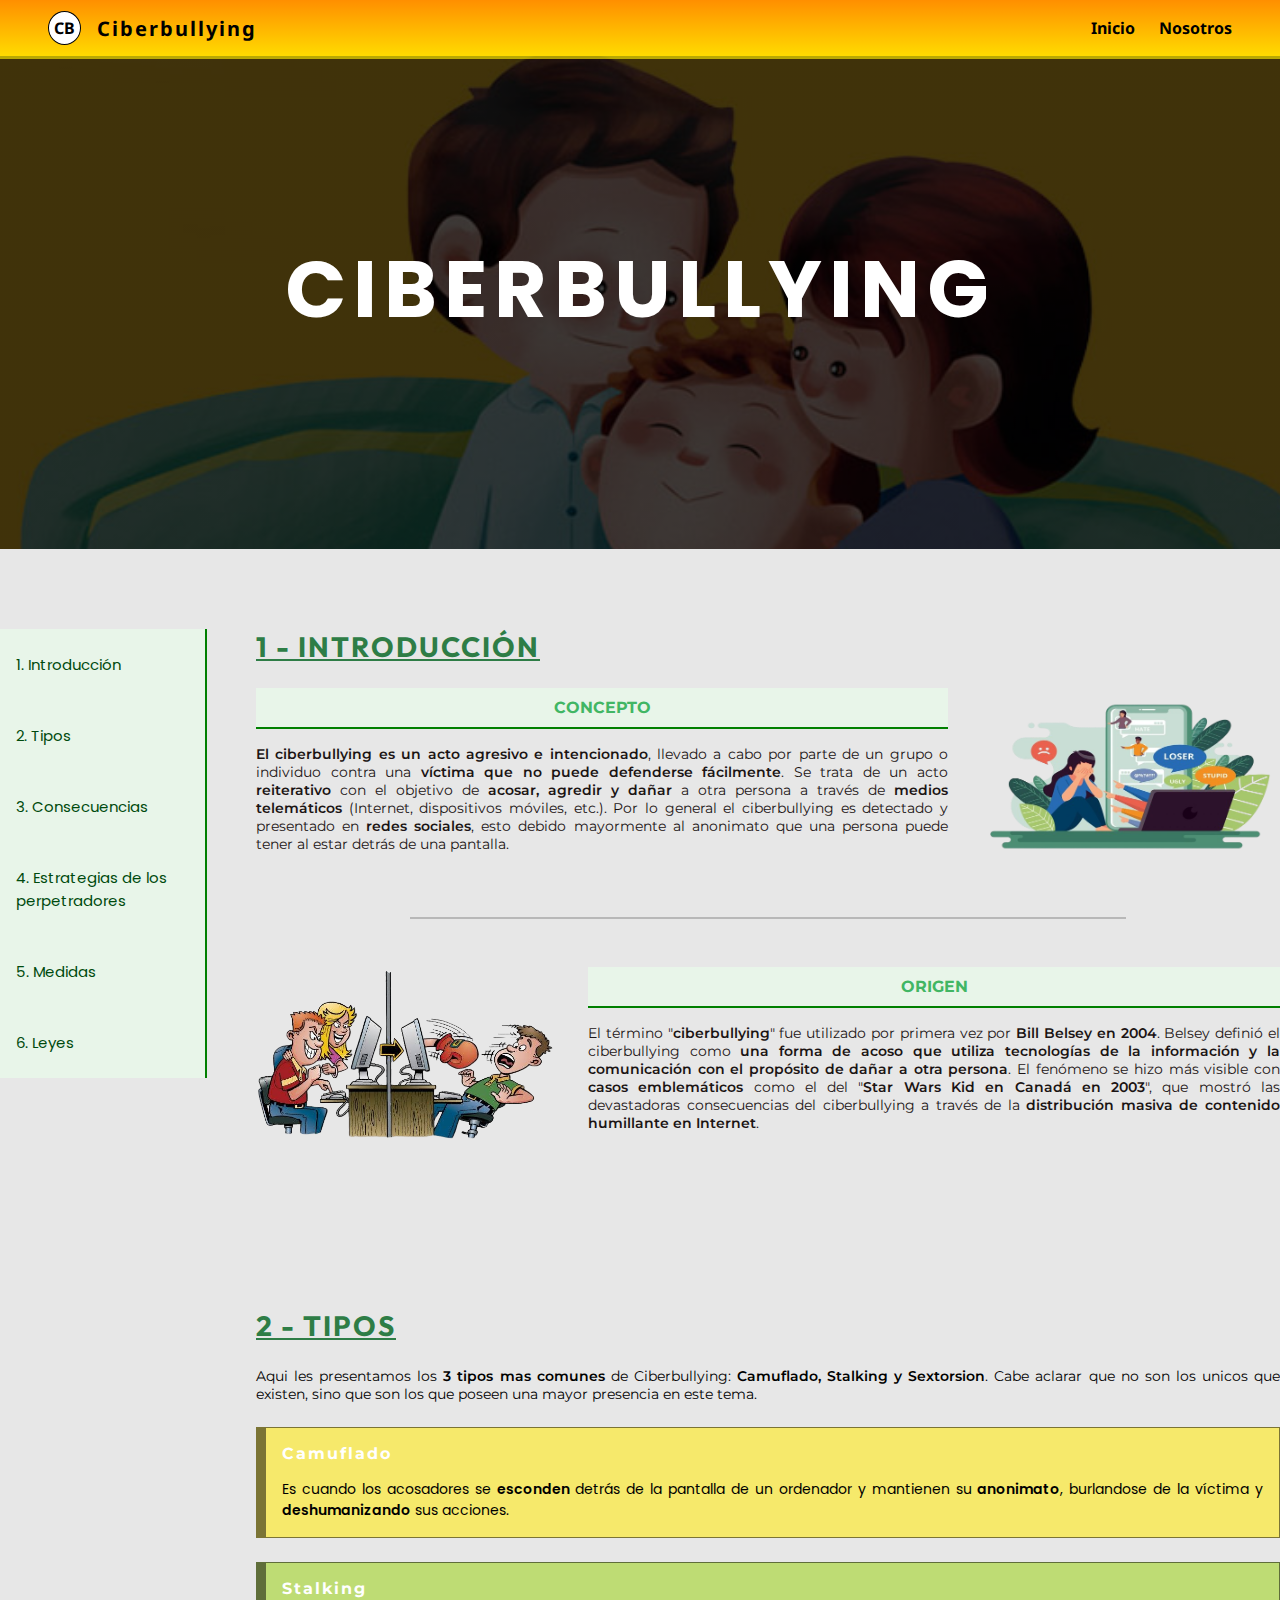
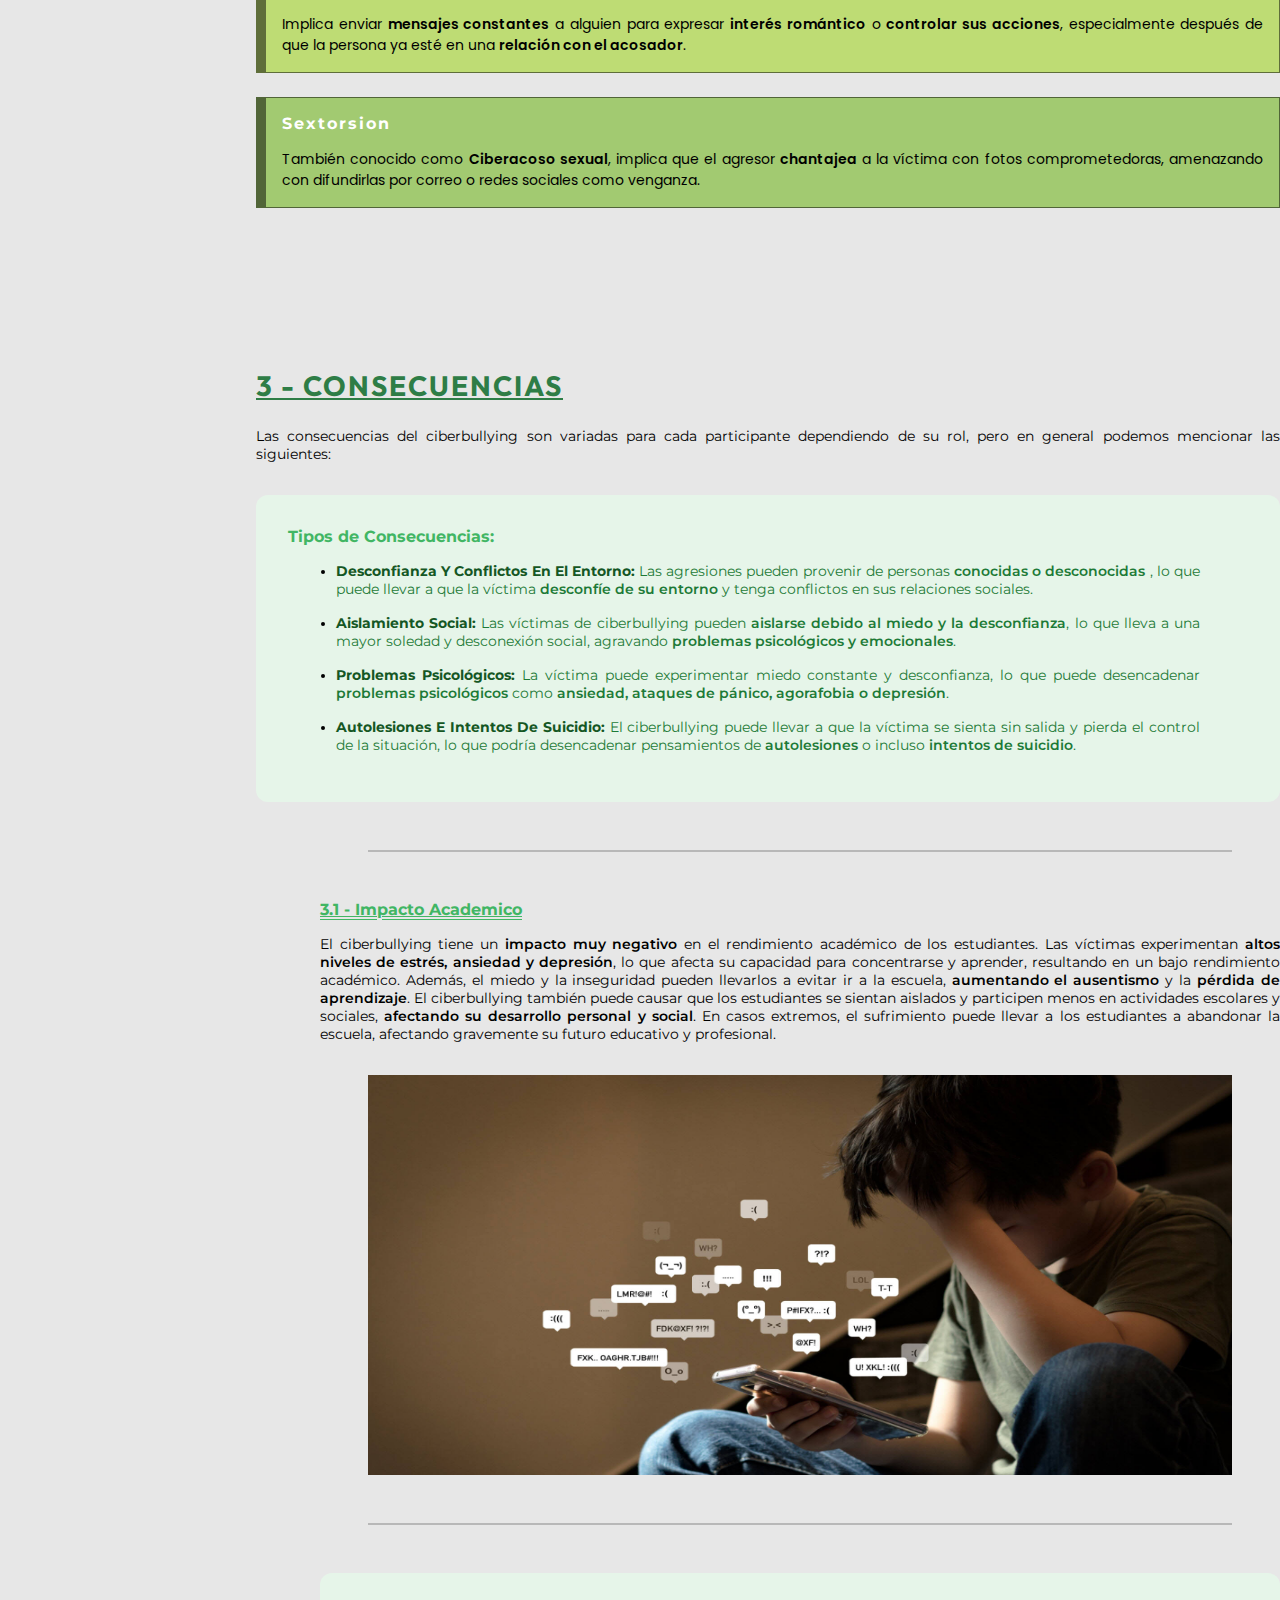
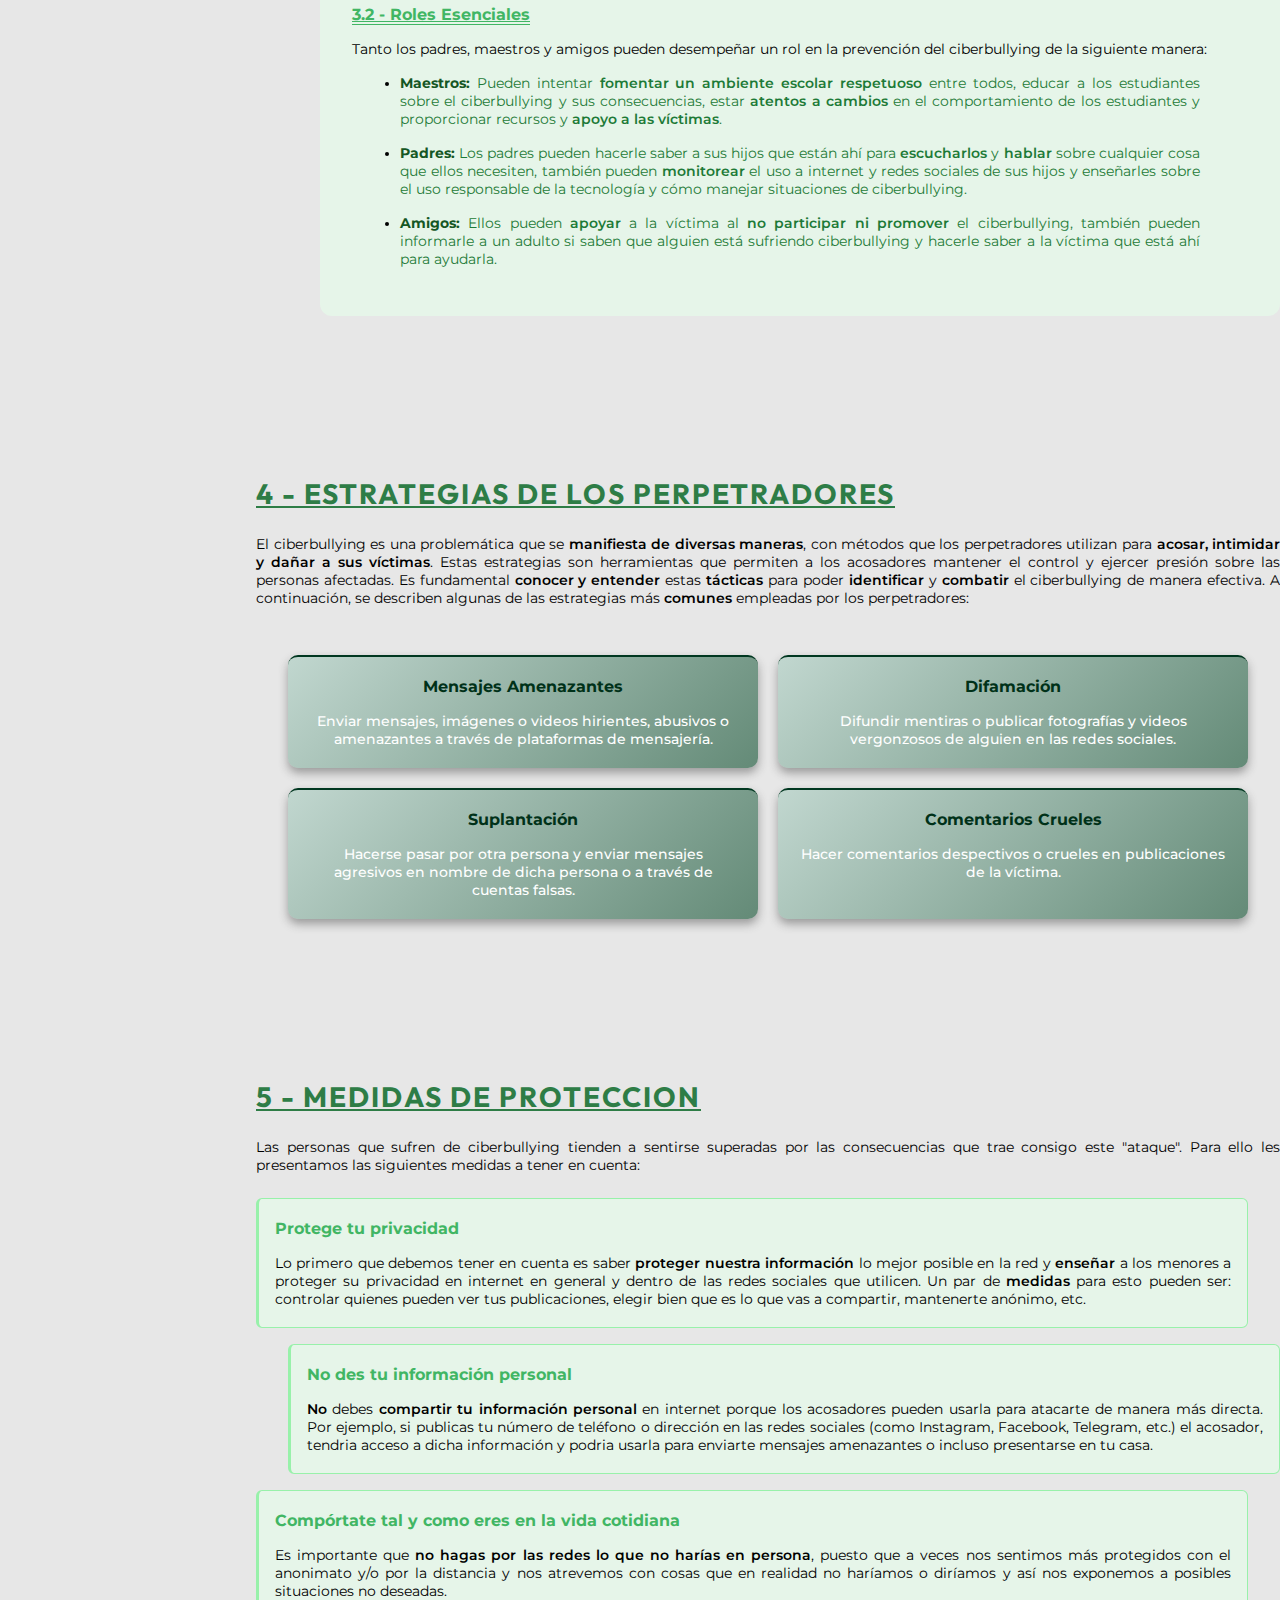
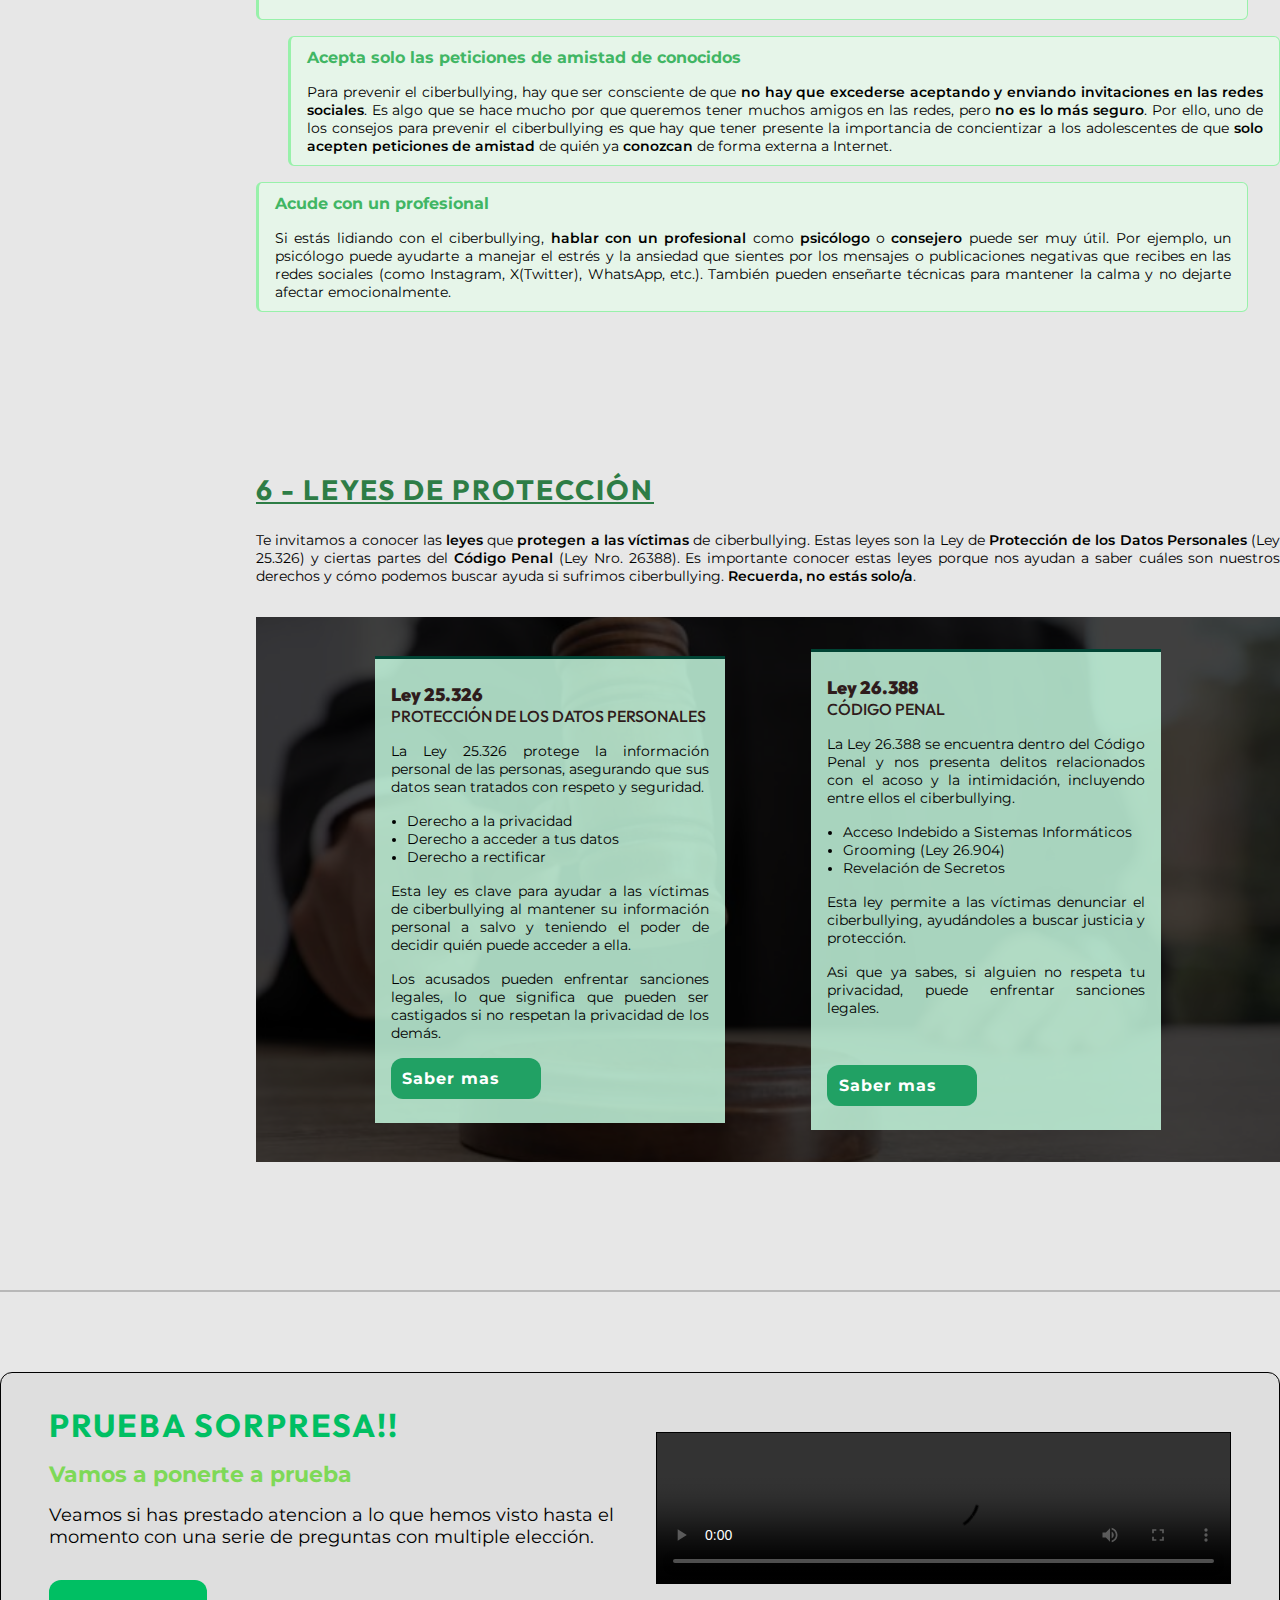
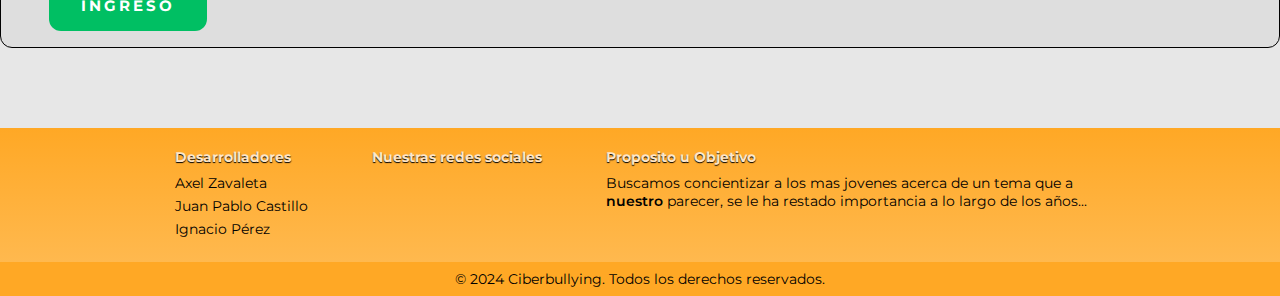
==== index.html @ 75325aae "Juego V2 Finalizado" ====
<!DOCTYPE html>
<html lang="en">
<head>
  <meta charset="UTF-8">
  <meta name="viewport" content="width=device-width, initial-scale=1.0">
  <link rel="stylesheet" href="style.css">
  <link rel="stylesheet" href="https://cdnjs.cloudflare.com/ajax/libs/font-awesome/6.6.0/css/all.min.css" integrity="sha512-Kc323vGBEqzTmouAECnVceyQqyqdsSiqLQISBL29aUW4U/M7pSPA/gEUZQqv1cwx4OnYxTxve5UMg5GT6L4JJg==" crossorigin="anonymous" referrerpolicy="no-referrer" />
  <title>Ciberbullying</title>
</head>
<body>
  <header>
    <nav class="nav-bar">
      <div class="logo">
        <a class="logo-icon" href="#">CB</a>
        <a class="logo-text" href="#">Ciberbullying</a>
      </div>
      <ul class="option-list">
        <li><a href="#">Inicio</a></li>
        <li><a href="#nosotros-inf">Nosotros</a></li>
      </ul>
    </nav>
  </header>

  <section id="inicio-Section">
    <h1 class="title">Ciberbullying</h1>
  </section>
  <main>
    <aside>
      <aside>
        <article class="introduccion-opt optPrinc">
          <a href="#introduccion-Section">1. Introducción</a>
        </article>
        <article class="tipos-opt optPrinc">
          <a href="#tipos-Section">2. Tipos</a>
        </article>
        <article class="consec-opt optPrinc">
          <a href="#consecuencias-Section">3. Consecuencias</a>
        </article>
        <article class="estratPerp optPrinc">
          <a href="#estratPerp-Section">4. Estrategias de los perpetradores</a>
        </article>
        <article class="medidas-opt optPrinc">
          <a href="#medidasProtec-Section">5. Medidas</a>
        </article>
        <article class="leyes-opt optPrinc">
          <a href="#leyes-Section">6. Leyes</a>
        </article>
      </aside>
    </aside>
    <div class="content-main">
      <section id="introduccion-Section">
        <div class="content">
          <h1>1 - Introducción</h1>
          <article class="significado">
            <div class="sinopsis">
              <h2>Concepto</h2>
              <p>
                <b>El ciberbullying es un acto agresivo e intencionado</b>, llevado a cabo por parte de un grupo o individuo contra una <b>víctima que no puede defenderse fácilmente</b>. Se trata de un acto <b>reiterativo</b> con el objetivo de <b>acosar, agredir y dañar</b> a otra persona a través de <b>medios telemáticos</b> (Internet, dispositivos móviles, etc.).
                Por lo general el ciberbullying es detectado y presentado en <b>redes sociales</b>, esto debido mayormente al anonimato que una persona puede tener al estar detrás de una pantalla.
              </p>
            </div>
            <div class="sinopsis-img">
              <img src="imagenes/CB-Significado.png" alt="">
            </div>
          </article>
          <hr>
          <article class="origen significado">
            <div class="sinopsis-img">
              <img src="imagenes/representacionCiberbullying.png" alt="">
            </div>
            <div class="sinopsis">
              <h2>Origen</h2>
              <p>
                El término "<b>ciberbullying</b>" fue utilizado por primera vez por <b>Bill Belsey en 2004</b>. Belsey definió el ciberbullying como <b>una forma de acoso que utiliza tecnologías de la información y la comunicación con el propósito de dañar a otra persona</b>.
                El fenómeno se hizo más visible con <b>casos emblemáticos</b> como el del "<b>Star Wars Kid en Canadá en 2003</b>", que mostró las devastadoras consecuencias del ciberbullying a través de la <b>distribución masiva de contenido humillante en Internet</b>.
              </p>
            </div>
          </article>
        </div>
      </section>
      <section id="tipos-Section">
        <div class="content">
          <h1>2 - Tipos</h1>
          <p>
            Aqui les presentamos los <b>3 tipos mas comunes</b> de Ciberbullying: <b>Camuflado, Stalking y Sextorsion</b>. Cabe aclarar que no son los unicos que existen, sino que son los que poseen una mayor presencia en este tema.
          </p>
          <div class="tipos-CB">
            <article class="tipo1-CB tipoUniv">
              <h2>Camuflado</h2>
              <p>
                Es cuando los acosadores se <b>esconden</b> detrás de la pantalla de un ordenador y mantienen su <b>anonimato</b>, burlandose de la víctima y <b>deshumanizando</b> sus acciones.
              </p>
            </article>
            <article class="tipo2-CB tipoUniv">
              <h2>Stalking</h2>
              <p>
                Implica enviar <b>mensajes constantes</b> a alguien para expresar <b>interés romántico</b> o <b>controlar sus acciones</b>, especialmente después de que la persona ya esté en una <b>relación con el acosador</b>.
              </p>
            </article>
            <article class="tipo3-CB tipoUniv">
              <h2>Sextorsion</h2>
              <p>
                También conocido como <b>Ciberacoso sexual</b>, implica que el agresor <b>chantajea</b> a la víctima con fotos comprometedoras, amenazando con difundirlas por correo o redes sociales como venganza.
              </p>
            </article>
          </div>
        </div>
      </section>
      <section id="consecuencias-Section">
        <div class="content">
          <h1>3 - Consecuencias</h1>
          <p>
            Las consecuencias del ciberbullying son variadas para cada participante dependiendo de su rol, pero en general podemos mencionar las siguientes:
          </p>
          <div class="consecuencias-CB">
            <h2>Tipos de Consecuencias:</h2>
            <ul class="consec-list">
              <li>
                <p>
                  <span>Desconfianza y conflictos en el entorno:</span> 
                  Las agresiones pueden provenir de personas <b>conocidas o desconocidas</b> , lo que puede llevar a que la víctima <b>desconfíe de su entorno</b> y tenga conflictos en sus relaciones sociales.
                </p>
              </li>
              <li>
                <p>
                  <span>Aislamiento social:</span> 
                  Las víctimas de ciberbullying pueden <b>aislarse debido al miedo y la desconfianza</b>, lo que lleva a una mayor soledad y desconexión social, agravando <b>problemas psicológicos y emocionales</b>.
                </p>
              </li>
              <li>
                <p>
                  <span>Problemas psicológicos:</span> 
                  La víctima puede experimentar miedo constante y desconfianza, lo que puede desencadenar <b>problemas psicológicos</b> como <b>ansiedad, ataques de pánico, agorafobia o depresión</b>.
                </p>
              </li>
              <li>
                <p>
                  <span>Autolesiones e intentos de suicidio:</span> 
                  El ciberbullying puede llevar a que la víctima se sienta sin salida y pierda el control de la situación, lo que podría desencadenar pensamientos de <b>autolesiones</b> o incluso <b>intentos de suicidio</b>.
                </p>
              </li>
            </ul>
          </div>

          <section id="ImpactoAcadem-subSect">
            <hr>
            <h2>3.1 - Impacto Academico</h2>
            <p>
              El ciberbullying tiene un <b>impacto muy negativo</b> en el rendimiento académico de los estudiantes. Las víctimas experimentan <b>altos niveles de estrés, ansiedad y depresión</b>, lo que afecta su capacidad para concentrarse y aprender, resultando en un bajo rendimiento académico. Además, el miedo y la inseguridad pueden llevarlos a evitar ir a la escuela, <b>aumentando el ausentismo</b> y la <b>pérdida de aprendizaje</b>.
              El ciberbullying también puede causar que los estudiantes se sientan aislados y participen menos en actividades escolares y sociales, <b>afectando su desarrollo personal y social</b>. En casos extremos, el sufrimiento puede llevar a los estudiantes a abandonar la escuela, afectando gravemente su futuro educativo y profesional.
            </p>
            <img src="imagenes/impactoAcademico.jpg" alt="Impacto Academico">
            <hr>
          </section>
          
          <section id="rolAyuda-subSect">
            <h2>3.2 - Roles Esenciales</h2>
            <p>Tanto los padres, maestros y amigos pueden desempeñar un rol en la prevención del ciberbullying de la siguiente manera:</p>
            <ul class="roles-list">
              <li>
                <p>
                  <span>Maestros:</span> 
                  Pueden intentar <b>fomentar un ambiente escolar respetuoso</b> entre todos, educar a los estudiantes sobre el ciberbullying y sus consecuencias, estar <b>atentos a cambios</b> en el comportamiento de los estudiantes y proporcionar recursos y <b>apoyo a las víctimas</b>. 
                </p>
              </li>
              <li>
                <p>
                  <span>Padres:</span> 
                  Los padres pueden hacerle saber a sus hijos que están ahí para <b>escucharlos</b> y <b>hablar</b> sobre cualquier cosa que ellos necesiten, también pueden <b>monitorear</b> el uso a internet y redes sociales de sus hijos y enseñarles sobre el uso responsable de la tecnología y cómo manejar situaciones de ciberbullying.
                </p>
              </li>
              <li>
                <p>
                  <span>Amigos:</span> Ellos pueden <b>apoyar</b> a la víctima al <b>no participar ni promover</b> el ciberbullying, también pueden informarle a un adulto si saben que alguien está sufriendo ciberbullying y hacerle saber a la víctima que está ahí para ayudarla.
                </p>
              </li>
            </ul>
          </section>
        </div>
      </section>
      <section id="estratPerp-Section">
        <div class="content">
          <h1>4 - Estrategias de los Perpetradores</h1>
          <p>
            El ciberbullying es una problemática que se <b>manifiesta de diversas maneras</b>, con métodos que los perpetradores utilizan para <b>acosar, intimidar y dañar a sus víctimas</b>. Estas estrategias son herramientas que permiten a los acosadores mantener el control y ejercer presión sobre las personas afectadas. Es fundamental <b>conocer y entender</b> estas <b>tácticas</b> para poder <b>identificar</b> y <b>combatir</b> el ciberbullying de manera efectiva. A continuación, se describen algunas de las estrategias más <b>comunes</b> empleadas por los perpetradores:
          </p>
          <div class="estratPerp-CB">
            <article class="estrat1 estratUniv">
              <i class="fa-solid fa-circle-exclamation"></i>
              <h2>Mensajes Amenazantes</h2>
              <p>Enviar mensajes, imágenes o videos hirientes, abusivos o amenazantes a través de plataformas de mensajería.</p>
            </article>
            <article class="estrat2 estratUniv">
              <i class="fa-solid fa-user-secret"></i>
              <h2>Difamación</h2>
              <p>Difundir mentiras o publicar fotografías y videos vergonzosos de alguien en las redes sociales.</p>
            </article>
            <article class="estrat3 estratUniv">
              <i class="fa-solid fa-mask"></i>
              <h2>Suplantación</h2>
              <p>Hacerse pasar por otra persona y enviar mensajes agresivos en nombre de dicha persona o a través de cuentas falsas.</p>
            </article>
            <article class="estrat4 estratUniv">
              <i class="fa-solid fa-comments"></i>
              <h2>Comentarios Crueles</h2>
              <p>Hacer comentarios despectivos o crueles en publicaciones de la víctima.</p>
            </article>
          </div>
        </div>
      </section>

      <section id="medidasProtec-Section">
        <div class="content">
          <h1>5 - Medidas de Proteccion</h1>
          <p>
            Las personas que sufren de ciberbullying tienden a sentirse superadas por las consecuencias que trae consigo este "ataque". Para ello les presentamos las siguientes medidas a tener en cuenta:
          </p>
          <div class="medidasProtec-CB">
            <article class="medidaUniv">
              <h2>Protege tu privacidad</h2>
              <p>
                Lo primero que debemos tener en cuenta es saber <b>proteger nuestra información</b> lo mejor posible en la red y <b>enseñar</b> a los menores a proteger su privacidad en internet en general y dentro de las redes sociales que utilicen. Un par de <b>medidas</b> para esto pueden ser: controlar quienes pueden ver tus publicaciones, elegir bien que es lo que vas a compartir, mantenerte anónimo, etc.
              </p>
            </article>
            <article class="medidaUniv">
              <h2>No des tu información personal</h2>
              <p>
                <b>No</b> debes <b>compartir tu información personal</b> en internet porque los acosadores pueden usarla para atacarte de manera más directa. Por ejemplo, si publicas tu número de teléfono o dirección en las redes sociales (como Instagram, Facebook, Telegram, etc.) el acosador, tendria acceso a dicha información y podria usarla para enviarte mensajes amenazantes o incluso presentarse en tu casa.
              </p>
            </article>
            <article class="medidaUniv">
              <h2>Compórtate tal y como eres en la vida cotidiana</h2>
              <p>
                Es importante que <b>no hagas por las redes lo que no harías en persona</b>, puesto que a veces nos sentimos más protegidos con el anonimato y/o por la distancia y nos atrevemos con cosas que en realidad no haríamos o diríamos y así nos exponemos a posibles situaciones no deseadas.
              </p>
            </article>
            <article class="medidaUniv">
              <h2>Acepta solo las peticiones de amistad de conocidos</h2>
              <p>
                Para prevenir el ciberbullying, hay que ser consciente de que <b>no hay que excederse aceptando y enviando invitaciones en las redes sociales</b>. Es algo que se hace mucho por que queremos tener muchos amigos en las redes, pero <b>no es lo más seguro</b>. Por ello, uno de los consejos para prevenir el ciberbullying es que hay que tener presente la importancia de concientizar a los adolescentes de que <b>solo acepten peticiones de amistad</b> de quién ya <b>conozcan</b> de forma externa a Internet.
              </p>
            </article>
            <article class="medidaUniv">
              <h2>Acude con un profesional</h2>
              <p>
                Si estás lidiando con el ciberbullying, <b>hablar con un profesional</b> como <b>psicólogo</b> o <b>consejero</b> puede ser muy útil. Por ejemplo, un psicólogo puede ayudarte a manejar el estrés y la ansiedad que sientes por los mensajes o publicaciones negativas que recibes en las redes sociales (como Instagram, X(Twitter), WhatsApp, etc.). También pueden enseñarte técnicas para mantener la calma y no dejarte afectar emocionalmente.
              </p>
            </article>
          </div>
        </div>
      </section>

      <section id="leyes-Section">
        <h1>6 - leyes de protección</h1>
        <p>
          Te invitamos a conocer las <b>leyes</b> que <b>protegen a las víctimas</b> de ciberbullying. Estas leyes son la Ley de <b>Protección de los Datos Personales</b> (Ley 25.326) y ciertas partes del <b>Código Penal</b> (Ley Nro. 26388). Es importante conocer estas leyes porque nos ayudan a saber cuáles son nuestros derechos y cómo podemos buscar ayuda si sufrimos ciberbullying. <b>Recuerda, no estás solo/a</b>.
        </p>
        <div class="leyesCards">
          <article class="leyUniv">
            <h2>Ley 25.326</h2>
            <p class="leyNombre">Protección de los datos personales</p>
            <div class="container">
              <div class="contenidoLeyes">
                <p>
                  La Ley 25.326 protege la información personal de las personas, asegurando que sus datos sean tratados con respeto y seguridad.
                </p>
                <ul>
                  <li>Derecho a la privacidad</li>
                  <li>Derecho a acceder a tus datos</li>
                  <li>Derecho a rectificar</li>
                </ul>
                <p>
                  Esta ley es clave para ayudar a las víctimas de ciberbullying al mantener su información personal a salvo y teniendo el poder de decidir quién puede acceder a ella.
                </p>
                <p>
                  Los acusados pueden enfrentar sanciones legales, lo que significa que pueden ser castigados si no respetan la privacidad de los demás.
                </p>
              </div>
              <div class="button-container">
                <a href="https://servicios.infoleg.gob.ar/infolegInternet/anexos/60000-64999/64790/texact.htm" class="btn-saberMas">
                  Saber mas <i class="fa-solid fa-arrow-right"></i>
                </a>
              </div>
            </div>
          </article>
          <article class="leyUniv">
            <h2>Ley 26.388</h2>
            <p class="leyNombre">Código penal</p>
            <div class="container">
              <div class="contenidoLey2  contenidoLeyes">
                <p>
                  La Ley 26.388 se encuentra dentro del Código Penal y nos presenta delitos relacionados con el acoso y la intimidación, incluyendo entre ellos el ciberbullying.
                </p>
                <ul>
                  <li>Acceso Indebido a Sistemas Informáticos</li>
                  <li>Grooming (Ley 26.904)</li>
                  <li>Revelación de Secretos</li>
                </ul>
                <p>
                  Esta ley permite a las víctimas denunciar el ciberbullying, ayudándoles a buscar justicia y protección.
                </p>
                <p>
                  Asi que ya sabes, si alguien no respeta tu privacidad, puede enfrentar sanciones legales.
                </p>
              </div>
              <div class="button-container">
                <a href="https://www.argentina.gob.ar/normativa/nacional/ley-26388-141790/texto#:~:text=Ser%C3%A1%20reprimido%20con%20prisi%C3%B3n%20de%20un%20(1)%20mes%20a%20tres,de%20catorce%20(14)%20a%C3%B1os." class="btn-saberMas">
                  Saber mas <i class="fa-solid fa-arrow-right"></i>
                </a>
              </div>
            </div>
          </article>
        </div>
      </section>
    </div>
  </main>

  <hr class="separated">

  <div class="exercises">
    <div>
      <h1>Prueba sorpresa!!</h1>
      <h2>Vamos a ponerte a prueba</h2>
      <p>
        Veamos si has prestado atencion a lo que hemos visto hasta el momento con una serie de preguntas con multiple elección.
      </p>
      <a href="JuegoInteractivo/index.html" class="btn-prueba" target="_blank">
        Ingreso
        <i class="fa-solid fa-caret-up"></i>
      </a>
    </div>
    <div class="videoTutorial">
      <video controls>
        <source src="imagenes/tutorialQuizV2.mp4" type="video/mp4">
      </video>
    </div>
  </div>

  <footer id="nosotros-inf">
    <div class="content-footer">
      <div class="apartados">
        <ul class="list-desarrollador apartUniv">
          <h4>Desarrolladores</h4>
          <li>Axel Zavaleta</li>
          <li>Juan Pablo Castillo</li>
          <li>Ignacio Pérez</li>
        </ul>
        <ul class="list-contactos apartUniv">
          <h4>Nuestras redes sociales</h4>
          <li class="list-redesSociales">
            <i class="fa-brands fa-x-twitter"></i>
            <i class="fa-brands fa-instagram"></i>
            <i class="fa-brands fa-facebook"></i>
          </li>
          <li class="list-redesSociales">
            <i class="fa-brands fa-x-twitter"></i>
            <i class="fa-brands fa-instagram"></i>
            <i class="fa-brands fa-facebook"></i>
          </li>
          <li class="list-redesSociales">
            <i class="fa-brands fa-x-twitter"></i>
            <i class="fa-brands fa-instagram"></i>
            <i class="fa-brands fa-facebook"></i>
          </li>
        </ul>
        <div class="informacion apartUniv">
          <h4>Proposito u Objetivo</h4>
          <p>
            Buscamos concientizar a los mas jovenes acerca de un tema que a <b>nuestro</b> parecer, se le ha restado importancia a lo largo de los años...
          </p>
        </div>
      </div>
    </div>
    <div class="copyright">
      <p>© 2024 Ciberbullying. Todos los derechos reservados.</p>
    </div>
  </footer>
</body>
</html>
---- style.css ----
@import url('https://fonts.googleapis.com/css2?family=Montserrat:ital,wght@0,100..900;1,100..900&family=Noto+Sans:ital,wght@0,100..900;1,100..900&family=Outfit:wght@100..900&family=Poppins:ital,wght@0,100;0,200;0,300;0,400;0,500;0,600;0,700;0,800;0,900;1,100;1,200;1,300;1,400;1,500;1,600;1,700;1,800;1,900&family=Ubuntu:ital,wght@0,300;0,400;0,500;0,700;1,300;1,400;1,500;1,700&display=swap');


* {
  margin: 0;
  padding: 0;
  box-sizing: border-box;
}

:root {
  /* --clr-header-top: #f79009;
  --clr-header-bottom: #dacd19; */
  --clr-header-top: #FF8F00;
  --clr-header-bottom: #FFDB00;
  --clr-title: #2e7d46;
  --clr-subTitle: #41b664;
  --BG-2ndSection: #e7e7e7;
  --clr-beige: #F6E96B;

  /*Verdes*/
  --clr-green: #BEDC74; 
  --clr-greenV2: #A2CA71; 
}


body {
  font-family: 'Montserrat', sans-serif;
  background-color: var(--BG-2ndSection);
}

header {
  z-index: 100;
  position: fixed;
  top: 0%;
  width: 100%;
  padding-bottom: 3px;
  background-color: rgba(255, 238, 0, 0.637);
  font-weight: 700;
  font-family: 'Noto Sans', sans-serif;
}
header .logo {
  display: flex;
  align-items: center;
  gap: 1rem;
}
header .logo-icon {
  text-decoration: none;
  color: initial;
  background: #fff; 
  padding: 5px;
  border: solid 1px;
  border-radius: 50%;
  cursor: pointer;
}
header .logo-text {
  text-decoration: none;
  color: initial;
  font-size: 1.25rem;
  letter-spacing: 2px;
  cursor: pointer;
}

.nav-bar {
  /* background: #5dc246; */
  background: linear-gradient(var(--clr-header-top), var(--clr-header-bottom));
  padding: 0.7rem 3rem;
  display: flex;
  justify-content: space-between;
  align-items: center;
}
.nav-bar .option-list {
  list-style: none;
  display: flex;
  gap: 1.5rem;
}
.option-list li a {
  text-decoration: none;
  color: #000;
}
.option-list li a:hover {
  color: #fff;
  text-shadow: 0px 0px 10px rgba(0, 0 , 0, 0.6);
  transition: all 0.25s;
}


main {
  max-width: 1280px;
  width: 100%;
  display: grid;
  place-content: center;
  align-items: top;
  margin: auto;
  grid-template-columns: 20% 80%;
}

/* Indice */
aside {
  position: sticky;
  top: 2.5rem;
  padding-top: 40px;
  width: 90%;
}

aside a {
  font-size: 15px;
  font-family: 'Poppins', sans-serif;
  text-decoration: none;
  color: #004a0e;
  display: block;
  padding: 1.5rem 1rem;
  background-color: #E8F5E9; 
  border-right: 2px solid green;
}
aside a:hover {
  font-weight: 500;
  background-color: #c8f0cc;
  transition: all 0.3s ease; 
}
.subSeccion {  
  display: none;
}

.consec-opt:hover {
  .subSeccion {
    display: initial;
    position: relative;
    left: 1rem;
    transition: all 0.3s ease;
  }
  
}
.subSeccion a:first-child:hover {
  background-color: rgb(100, 100, 102);
}
.subSeccion a:last-child:hover {
  background-color: rgb(120, 120, 120);
}

.content {
  max-width: 1180px;
  margin: auto;
}
h1 {
  color: var(--clr-title);
  font-size: 28px;
  margin-bottom: 1.5rem;
}
h2 {
  color: var(--clr-subTitle);
  font-size: 1rem;
  margin-bottom: 1rem;
}
hr {
  margin: 3rem auto;
  border: solid 1px rgba(0, 0, 0, 0.2);
}
p {
  font-size: 14px;
}

/* Inicio */
#inicio-Section {
  background: linear-gradient(rgba(0, 0, 0, 0.75), rgba(0, 0, 0, 0.75)), url(imagenes/fondo.jpg) no-repeat center fixed;
  background-size: cover;
  display: flex;
  justify-content: space-between;
  align-items: center;
  padding: 11rem 0;
  margin-top: 53px;
}
#inicio-Section h1{
  font-family: 'Poppins', sans-serif;
  font-size: 5rem;
  letter-spacing: 7px;
  width: 100%;
  text-transform: uppercase;
  text-decoration: none;
  text-align: center;
  color: #fff;
}

section:not(section[id="ImpactoAcadem-subSect"], [id="rolAyuda-subSect"]) {
  text-align: justify;
  padding: 5rem 0;
}

h1 {
  text-decoration: underline;
  font-size: 1.75rem;
  color: #2e7d46;
  font-family: 'Outfit', sans-serif;
  text-transform: uppercase;
  letter-spacing: 2px;
}
/* 1era Sección */
#introduccion-Section hr{
  max-width: 70%;
  margin: 3rem auto;
  border: solid 1px rgba(0, 0, 0, 0.2);
}
#introduccion-Section .significado {
  display: flex;
  justify-content: space-between;
  align-items: center;
  gap: 2rem;
}
#introduccion-Section .sinopsis h2 {
  font-size: 1rem;
  color: var(--clr-subTitle);
  background-color: #E8F5E9; 
  padding: 10px 0;
  border-bottom: 2px solid green;
  text-transform: uppercase;
  text-align: center;
}
#introduccion-Section .sinopsis p {
  color: #1b1414;
  margin: 1rem 0;
  font-size: 14px;
  font-family: 'Montserrat', sans-serif;
}

.significado img {
  width: 300px;
}

/* 2da Sección */
.tipos-CB {
  display: grid;
  align-items: center;
  gap: 1.5rem;
  margin-top: 1.5rem;
}
.tipos-CB .tipoUniv {
  display: flex;
  flex-direction: column;
  justify-content: center;
  max-width: 100%;
  min-height: 100px;
  padding: 1rem;
  border: solid 1px #00000080;
  border-left-width: 10px;
  transition: all 0.25s ease;
}
.tipoUniv:first-child {
  /* background: #ff9305; */
  background: #F6E96B;
}
.tipoUniv:nth-child(2) {
  /* background: #ffc505; */
  background: #BEDC74;
}
.tipoUniv:last-child {
  /* background: #e6ff05; */
  background: #A2CA71;
}
.tipoUniv h2 {
  letter-spacing: 2px;
  color: #fff;
}
.tipoUniv p {
  font-family: 'Poppins', sans-serif;
}
.tipoUniv:hover {
  transform: scale(1.02);
  border-radius: 0 0 12px 12px;
}


/* 3era Seccion */
.consecuencias-CB {
  background: #e6f5e9;
  margin: 2rem 0;
  padding: 2rem;
  border-radius: 12px;
}
.consec-list {
  display: grid;
  gap: 1rem;
  margin: 1rem 3rem;
}
.consec-list li p {
  color: #1d7a37;
}
li::marker {
  font-size: 13px;
}

/* 1era Subseccion - Impacto Academico */
#ImpactoAcadem-subSect, #rolAyuda-subSect {
  margin-left: 4rem;
}
#ImpactoAcadem-subSect hr {
  max-width: 90%;
}
#ImpactoAcadem-subSect h2, #rolAyuda-subSect h2 {
  text-decoration: double underline;
}
#ImpactoAcadem-subSect img {
  display: grid;
  margin: 2rem auto;
  width: 90%;
  height: 400px;
}

/* 2da Subseccion - Roles Esenciales */
#rolAyuda-subSect {
  background: #e6f5e9;
  padding: 2rem;
  border-radius: 12px;
}
.roles-list {
  display: grid;
  gap: 1rem;
  margin: 1rem 3rem;
}
.roles-list span, .consec-list span {
  text-transform: capitalize;
  color: #155724;
  font-weight: bold;
}
.roles-list li p {
  color: #1d7a37;
}

/* 4ta Seccion - Estrategias */
.estratPerp-CB {
  display: grid;
  grid-template-columns: repeat(auto-fit, minmax(350px, 1fr));
  gap: 20px;
  margin: 3rem 2rem 0;
}
.estratUniv {
  background: linear-gradient(135deg, #66b0964b, #1b5739a4);
  color: #fff;
  font-weight: 500;
  padding: 20px;
  border-top: solid 2px rgb(0, 55, 32);
  border-radius: 10px;
  box-shadow: 0 5px 10px rgba(71, 71, 71, 0.476);
  text-align: center;
}
.estratUniv h2 {
  color: rgb(0, 49, 25);
  /* text-shadow: 0 1px 5px #0000009b; */
}
.estratUniv:hover {
  transform: scale(1.05);
  transition: transform 0.2s ease;
}

.fa-solid {
  font-size: 2rem;
  margin-bottom: 1rem;
}

/* 5ta Seccion - Medidas de proteccion */

/* .medidaUniv {
  z-index: 1;
  position: relative;
  background: linear-gradient( rgba(255, 226, 173, 0.6), rgba(255, 162, 63, 0.75));
  box-shadow: 0 5px 10px #00000062;
  padding: 1rem;
  height: 80px;
  width: 80%;
  margin-bottom: 3rem;
}

.title-box {
  z-index: 2;
  background-color: #fff1a9;
  border-radius: 6px;
  border-bottom: solid 2px #030303;
  border-top: solid 2px #030303;
  padding: 0.5rem;
  position: absolute;
  top: -1rem;
}

.content-box {
  border-left: solid 2px #030303;
  border-radius: 0 12px 12px 0;
  font-weight: 500;
  min-height: 80px;
  width: 100%;
  z-index: 3;
  position: absolute;
  padding: 1rem;
  top: 2rem;
  left: 5rem;
  background-color: rgba(155, 116, 76, 0.899);
  box-shadow: 0 5px 10px #00000062;
}

.medidasProtec-CB {
  display: grid;
  gap: 5rem;
  margin: 3rem 0;
} */

.medidasProtec-CB {
  display: grid;
  gap: 1rem;
  margin-top: 1.5rem;
}

.medidaUniv {
  background: #e6f5e9;
  border: solid 1px #98f1aa;
  border-left: solid 3px #98f1aa;
  border-radius: 6px;
  height: 130px;
  overflow: hidden;
  display: grid;
  place-content: center;
  padding: 0.5rem 1rem;
}
.medidaUniv:first-child,
.medidaUniv:nth-child(3),
.medidaUniv:last-child {
  margin-right: 2rem;
}
.medidaUniv:nth-child(2),
.medidaUniv:nth-child(4) {
  margin-left: 2rem;
}

.separated {
  width: 1280px;
}

/* 6ta Seccion - Leyes */

.leyesCards {
  background: linear-gradient(rgba(0, 0, 0, 0.75), rgba(0, 0, 0, 0.75)), url(imagenes/juez.jpg) no-repeat right;
  background-size: cover;
  display: flex;
  align-items: center;
  justify-content: space-evenly;
  flex-wrap: wrap;
  margin-top: 2rem;
  padding: 2rem;
}

.leyUniv {
  max-width: 350px;
  width: 100%;
  background-color: #caffe5d3;
  padding: 1.5rem 1rem;
  border-top: solid 3px #004434;
}

.leyUniv h2 {
  font-family: 'Outfit', sans-serif;
  font-size: 18px;
  font-weight: 900;
  color: #2F1C1C;
  margin: 0;
}

.leyNombre {
  font-family: 'Outfit', sans-serif;
  font-size: 16px;
  font-weight: 500;
  text-transform: uppercase;
  text-align: initial;
  color: #2F1C1C;
  margin-bottom: 1rem;
}

.contenidoLeyes {
  display: flex;
  flex-direction: column;
  gap: 1rem;
  margin-bottom: 1rem;
}
.contenidoLey2 {
  margin-bottom: 3rem;
}

.contenidoLeyes ul {
  margin-left: 1rem;
  font-size: 14px;
}

.button-container {
  position: relative;
  max-width: 150px;
  display: flex;
  background-color: #21A164;
  border-radius: 12px;
  padding: 0.7rem;
}
.button-container a {
  text-align: initial;
  font-weight: bold;
  font-size: 1rem;
  letter-spacing: 1px;
  color: #fff;
  text-decoration: none;
}
.button-container a i {
  font-size: 20px;
  position: absolute;
  top: 50%;
  right: 15px;
  transform: translateY(-50%);
}
.button-container:hover {
  transform: scale(1.05);
  transition: transform .3s ease;
  a i {
    font-size: 24px;
    transition: all .6s ease;
  }
}

/* Seccion link al juego interactivo */

.exercises {
  background-color: rgba(214, 214, 214, 0.521);
  max-width: 1280px;
  margin: 5rem auto;
  padding: 2rem 3rem;
  border: solid 1px;
  border-radius: 12px;
  display: grid;
  grid-template-columns: repeat(2, 1fr);
  gap: 2rem;
  align-items: center;
  place-content: top;
}
.exercises h1 {
  color: #00bf63;
  font-size: 32px;
  text-decoration: none;
  margin: 0;
}
.exercises h2 {
  color: #7ed957;
  font-size: 22px;
  margin: 1rem 0  ;
}
.exercises p {
  font-size: 18px;
  margin: 1rem 0 3rem;
}

.btn-prueba {
  position: relative;
  font-size: 15px;
  font-weight: bold;
  letter-spacing: 3px;
  text-transform: uppercase;
  text-decoration: none;
  color: white;
  border-radius: 12px;
  background-color: #00bf63;
  padding: 1rem 2rem;
}

.fa-caret-up {
  font-size: 18px;
  position: absolute;
  right: 2px;
  top: 3px;
  rotate: calc(45deg);
}

.videoTutorial video {
  border: solid 1px;
  width: 100%;
  height: auto;
}

/* Footer */
footer {
  font-size: 14px;
  /* background: #ffbd59; */
  background: linear-gradient(#ffa825, #ffbd59);
  text-align: center;
}

footer .apartados {
  display: flex;
  gap: 4rem;
  justify-content: center;
  padding: 1.2rem 0;
}
.apartados .informacion {
  text-align: left;
  max-width: 500px;
}
.apartados .apartUniv h4{
  color: #ffe6c9;
  text-shadow: 0 1px 1px #000;
  margin-bottom: 8px;
}
.apartUniv li {
  margin: 5px 0;
}

.list-desarrollador, .list-redesSociales{
  text-align: left;
  list-style: none;
}


.copyright {
  padding: 0.5rem 0;
  background-color: #ffa825;
}
b {
  font-weight: 600;
}
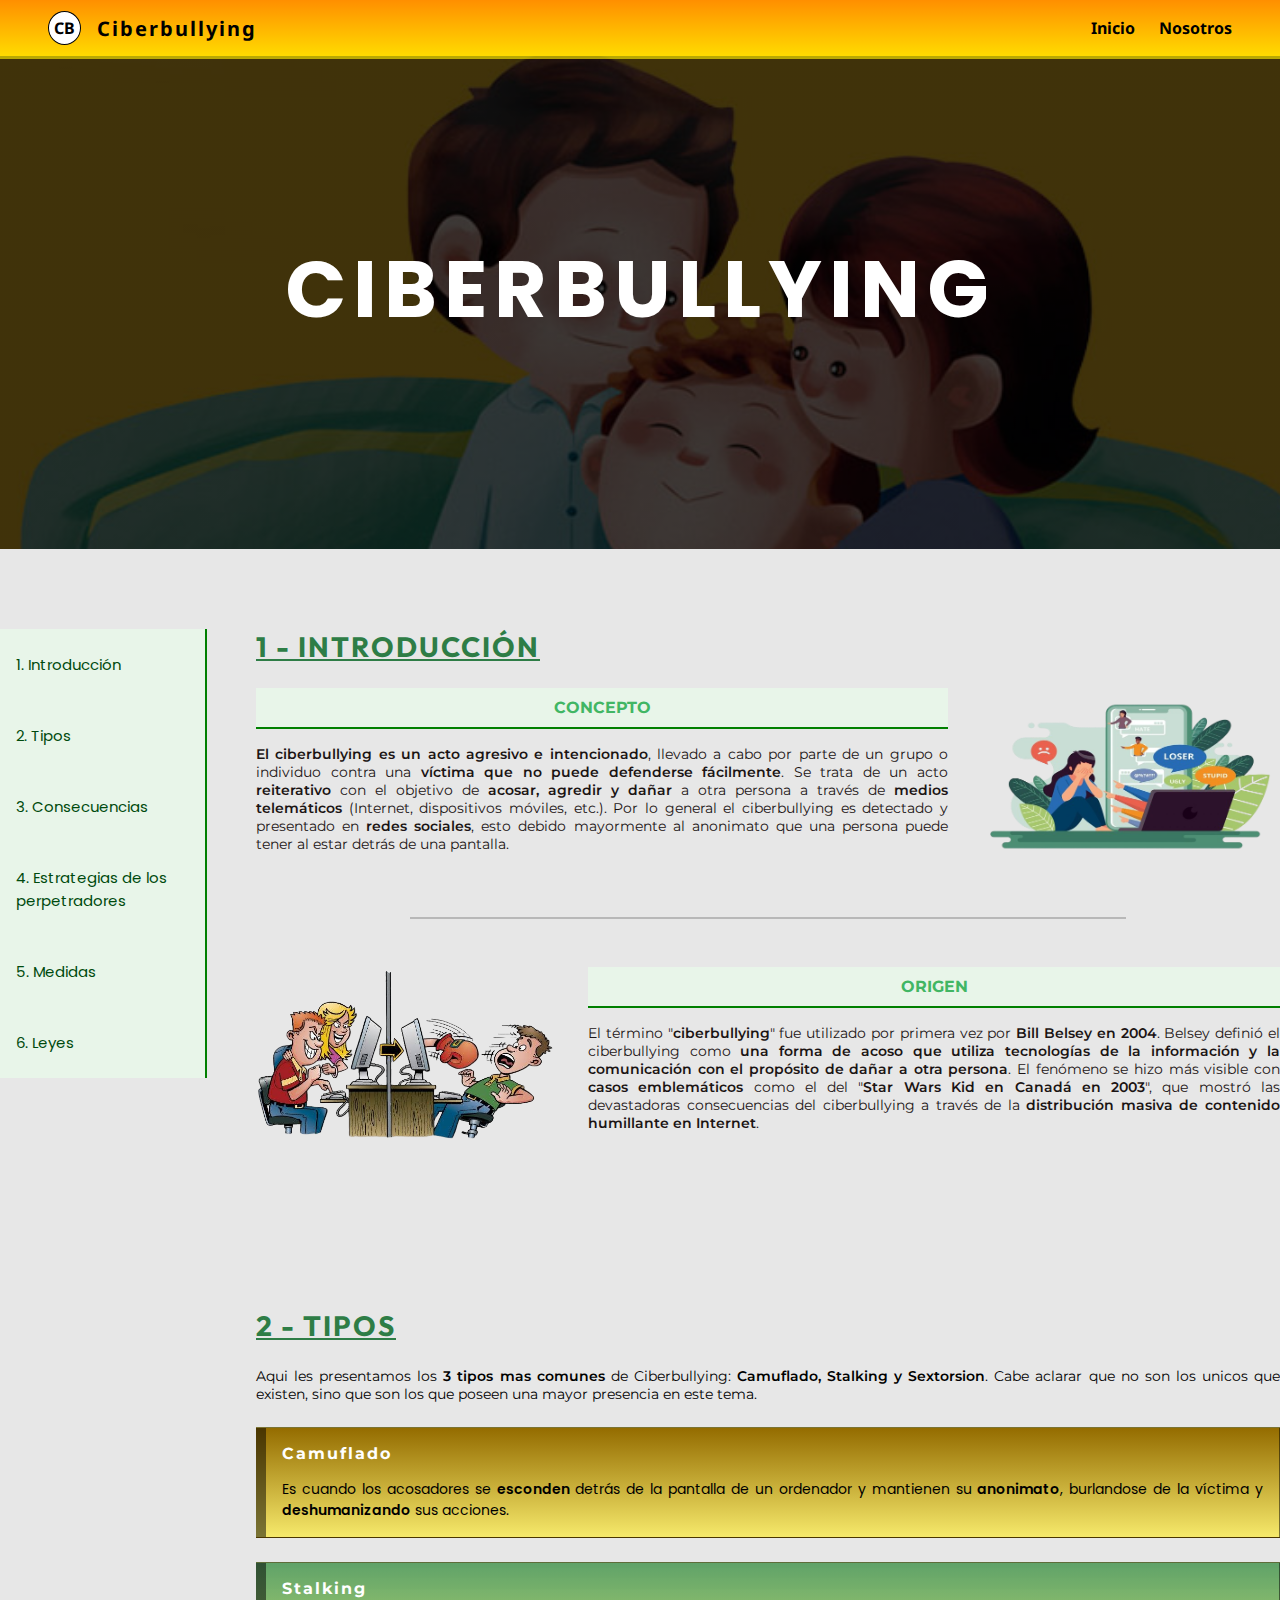
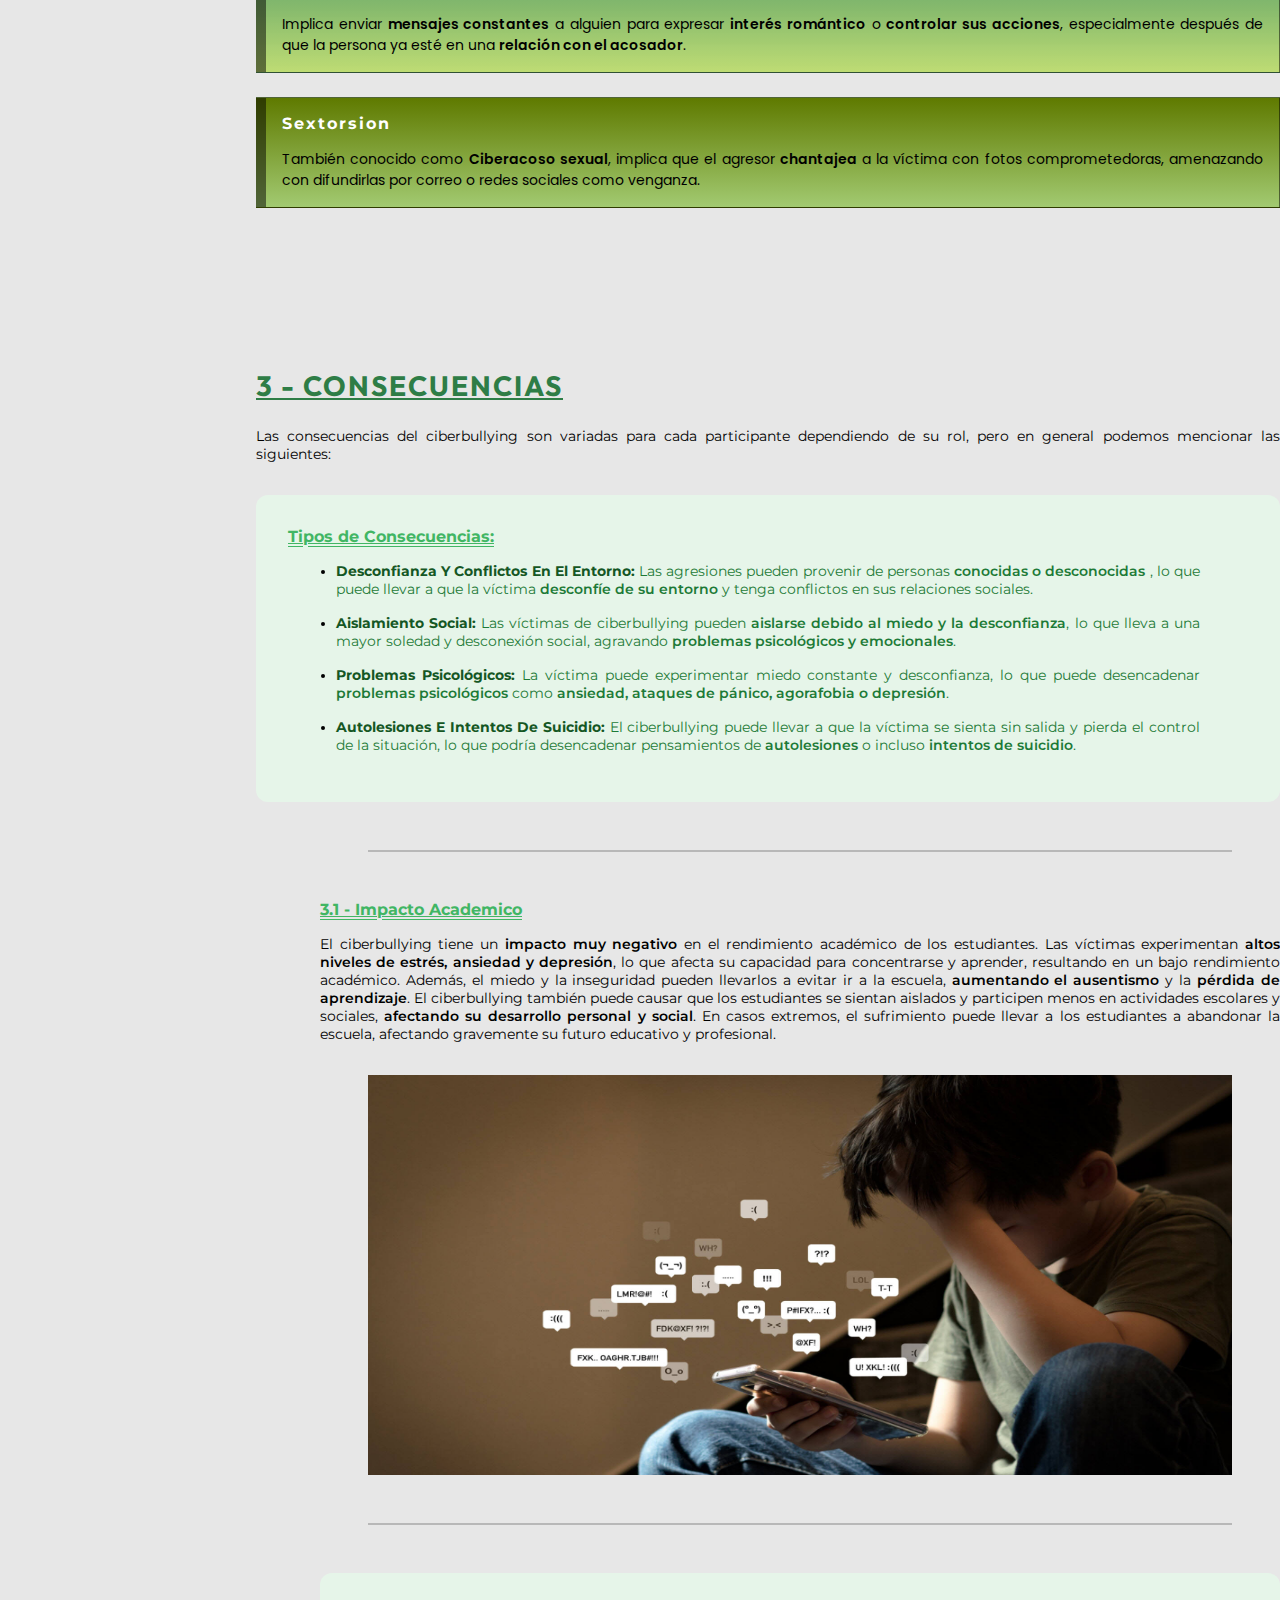
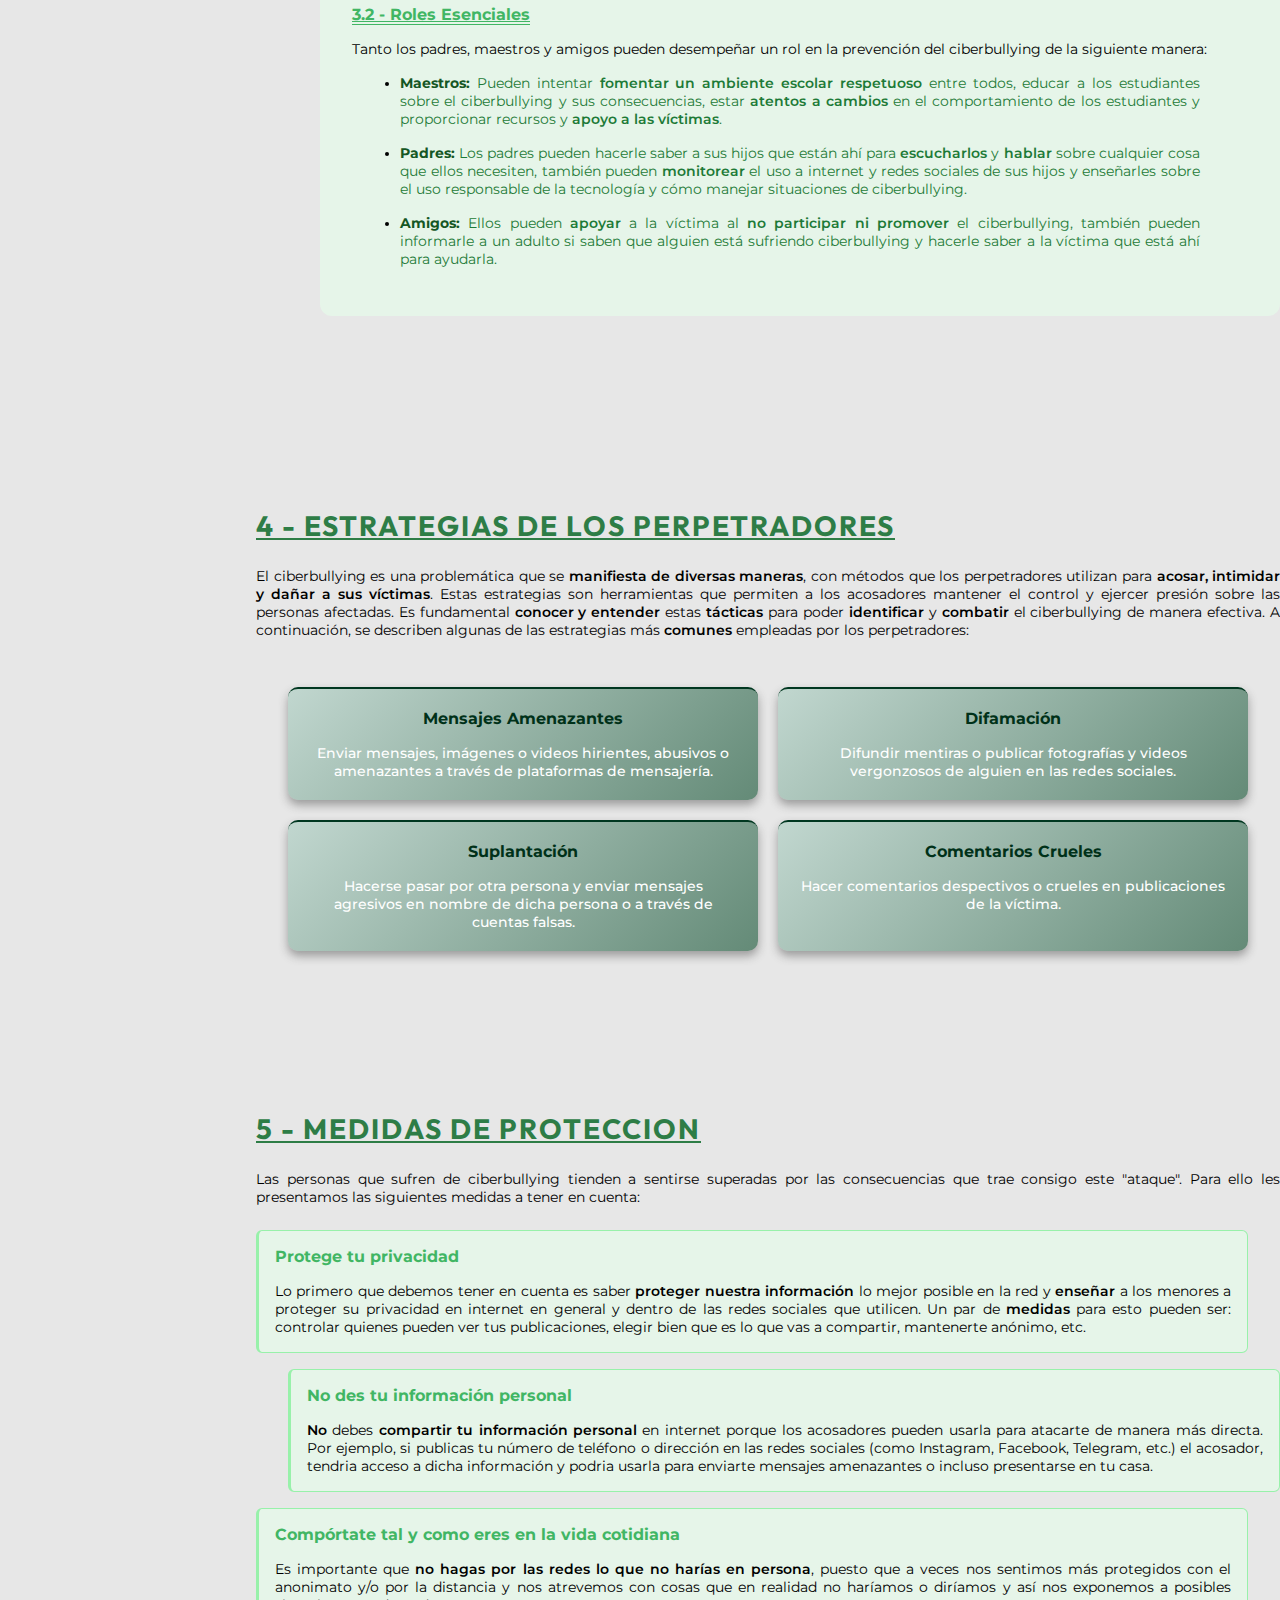
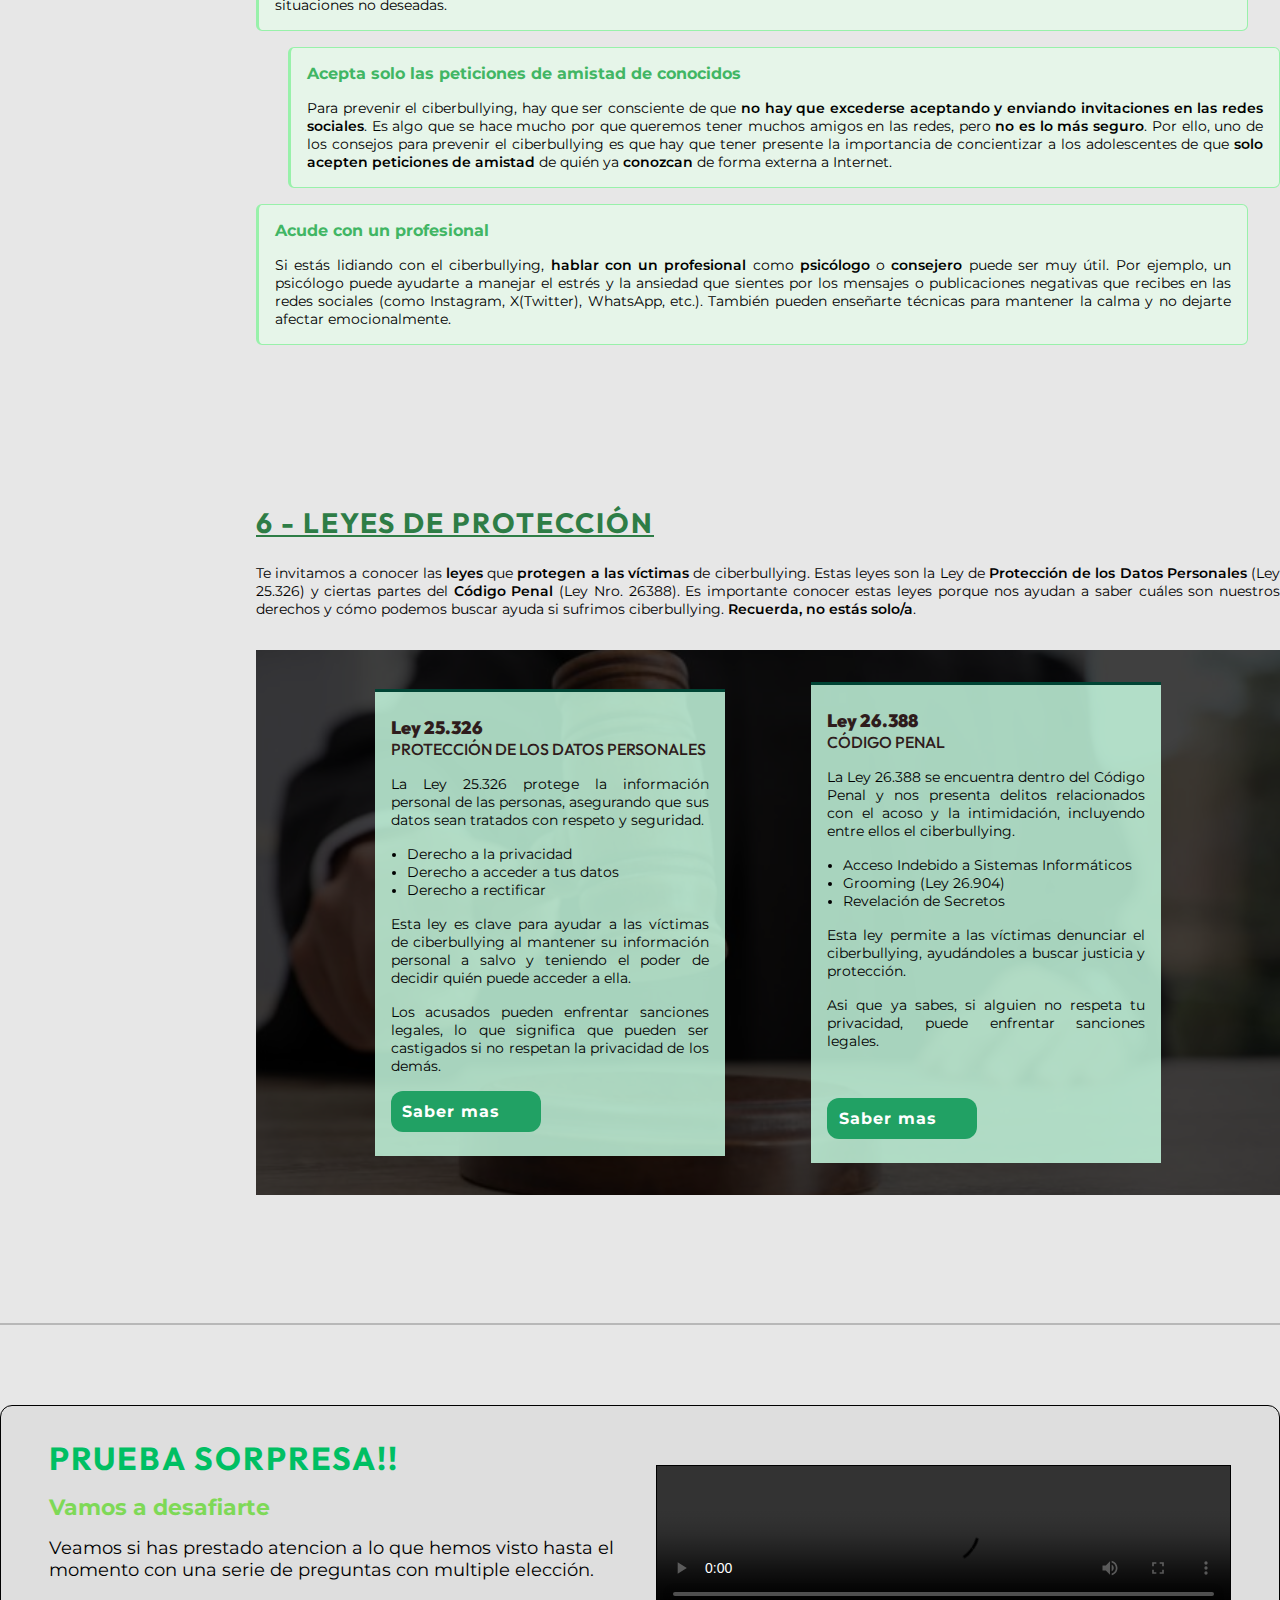
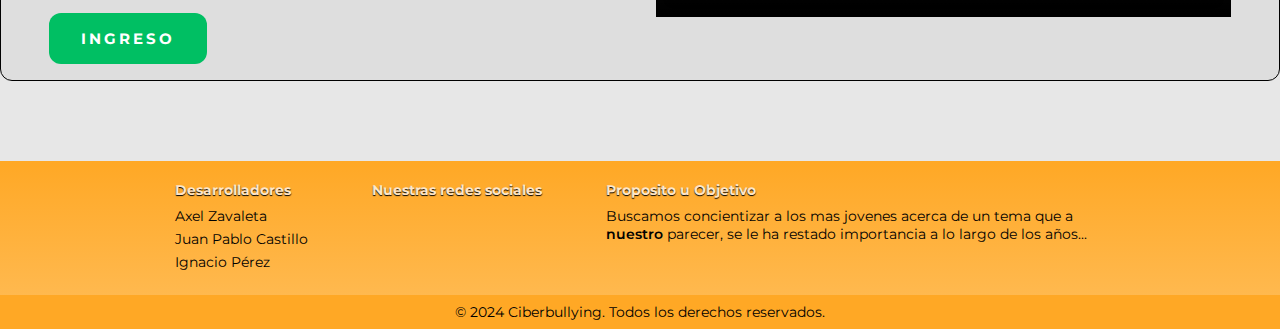
==== commit 2fa23314: "Correcion de la pagina (Responsive)" ====
--- a/index.html
+++ b/index.html
@@ -153,10 +153,10 @@
             <hr>
           </section>
           
-          <section id="rolAyuda-subSect">
+          <section id="rolAyuda-subSect" class="consecuencias-CB">
             <h2>3.2 - Roles Esenciales</h2>
             <p>Tanto los padres, maestros y amigos pueden desempeñar un rol en la prevención del ciberbullying de la siguiente manera:</p>
-            <ul class="roles-list">
+            <ul class="roles-list consec-list">
               <li>
                 <p>
                   <span>Maestros:</span> 
@@ -320,7 +320,7 @@
   <div class="exercises">
     <div>
       <h1>Prueba sorpresa!!</h1>
-      <h2>Vamos a ponerte a prueba</h2>
+      <h2>Vamos a desafiarte</h2>
       <p>
         Veamos si has prestado atencion a lo que hemos visto hasta el momento con una serie de preguntas con multiple elección.
       </p>
--- a/style.css
+++ b/style.css
@@ -29,14 +29,14 @@
 }
 
 header {
-  z-index: 100;
-  position: fixed;
-  top: 0%;
   width: 100%;
-  padding-bottom: 3px;
-  background-color: rgba(255, 238, 0, 0.637);
   font-weight: 700;
   font-family: 'Noto Sans', sans-serif;
+  background-color: rgba(255, 238, 0, 0.637);
+  position: fixed;
+  padding-bottom: 3px;
+  top: 0%;
+  z-index: 100;
 }
 header .logo {
   display: flex;
@@ -86,7 +86,6 @@
 
 main {
   max-width: 1280px;
-  width: 100%;
   display: grid;
   place-content: center;
   align-items: top;
@@ -137,10 +136,6 @@
   background-color: rgb(120, 120, 120);
 }
 
-.content {
-  max-width: 1180px;
-  margin: auto;
-}
 h1 {
   color: var(--clr-title);
   font-size: 28px;
@@ -169,7 +164,7 @@
   padding: 11rem 0;
   margin-top: 53px;
 }
-#inicio-Section h1{
+#inicio-Section h1 {
   font-family: 'Poppins', sans-serif;
   font-size: 5rem;
   letter-spacing: 7px;
@@ -205,6 +200,9 @@
   align-items: center;
   gap: 2rem;
 }
+.significado img {
+  width: 300px;
+}
 #introduccion-Section .sinopsis h2 {
   font-size: 1rem;
   color: var(--clr-subTitle);
@@ -221,9 +219,6 @@
   font-family: 'Montserrat', sans-serif;
 }
 
-.significado img {
-  width: 300px;
-}
 
 /* 2da Sección */
 .tipos-CB {
@@ -246,14 +241,17 @@
 .tipoUniv:first-child {
   /* background: #ff9305; */
   background: #F6E96B;
+  background: linear-gradient(#946c00, #F6E96B);
 }
 .tipoUniv:nth-child(2) {
   /* background: #ffc505; */
   background: #BEDC74;
+  background: linear-gradient(#00720f96, #BEDC74);
 }
 .tipoUniv:last-child {
   /* background: #e6ff05; */
   background: #A2CA71;
+  background: linear-gradient(#5f7a00, #A2CA71);
 }
 .tipoUniv h2 {
   letter-spacing: 2px;
@@ -271,9 +269,12 @@
 /* 3era Seccion */
 .consecuencias-CB {
   background: #e6f5e9;
-  margin: 2rem 0;
+  margin: 2rem auto;
   padding: 2rem;
   border-radius: 12px;
+}
+.consecuencias-CB h2 {
+  text-decoration: double underline;
 }
 .consec-list {
   display: grid;
@@ -305,23 +306,11 @@
 }
 
 /* 2da Subseccion - Roles Esenciales */
-#rolAyuda-subSect {
-  background: #e6f5e9;
-  padding: 2rem;
-  border-radius: 12px;
-}
-.roles-list {
-  display: grid;
-  gap: 1rem;
-  margin: 1rem 3rem;
-}
+
 .roles-list span, .consec-list span {
   text-transform: capitalize;
   color: #155724;
   font-weight: bold;
-}
-.roles-list li p {
-  color: #1d7a37;
 }
 
 /* 4ta Seccion - Estrategias */
@@ -411,11 +400,15 @@
   border: solid 1px #98f1aa;
   border-left: solid 3px #98f1aa;
   border-radius: 6px;
-  height: 130px;
+  height: auto;
   overflow: hidden;
   display: grid;
   place-content: center;
-  padding: 0.5rem 1rem;
+  padding: 1rem;
+}
+.medidaUniv:hover {
+  transform: scale(1.05);
+  transition: transform 0.2s ease;
 }
 .medidaUniv:first-child,
 .medidaUniv:nth-child(3),
@@ -615,3 +608,119 @@
 b {
   font-weight: 600;
 }
+
+
+@media screen and (width <= 525px) {
+  h1 {
+    text-align: center;
+  }
+
+  .nav-bar {
+    padding: 1rem;
+  }
+
+  main {
+    display: initial;
+  }
+
+  .content-main {
+    padding: 1rem;
+  }
+
+  aside {
+    display: none;
+  }
+
+  /* Inicio */
+  #inicio-Section h1 {
+    overflow: hidden;
+    font-size: 2rem;
+  }
+
+  #introduccion-Section .significado {
+    display: grid;
+  }
+  .significado img {
+    width: 100%;
+  }
+
+  #introduccion-Section .origen {
+    display: flex;
+    flex-direction: column-reverse;
+  }
+
+  /* Consecuencias */
+  .consec-list {
+    gap: 1rem;
+    margin: 1rem 0 0 0rem;
+    text-align: left;
+    list-style: none;
+  }
+  
+  #ImpactoAcadem-subSect, #rolAyuda-subSect {
+    margin: 0;
+  }
+  
+  #ImpactoAcadem-subSect img {
+    width: 100%;
+    height: auto;
+  }
+  
+  /* Estrategias */
+  
+  .estratPerp-CB {
+    margin: 2rem 1rem 0;
+  }
+
+  /* Medidas */
+
+  .medidasProtec-CB {
+    text-align: center;
+  }
+
+  .separated {
+    width: 90%;
+  }
+  
+
+  .exercises {
+    margin: 1rem;
+    display: flex;
+    flex-direction: column;
+    padding: 2rem 1rem;
+  }
+  .exercises h1 {
+    font-size: 24px;
+  }
+  .exercises h2 {
+    font-size: 20px;
+  }
+  .exercises p {
+    font-size: 16px;
+  }
+  .videoTutorial video {
+    height: max-content;
+  }
+  
+
+  footer:not(footer[class="footerQuiz"]) {
+    text-align: center;
+  }
+
+  footer .apartados {
+    padding: 1rem;
+    display: flex;
+    gap: 1rem;
+    flex-direction: column;
+    justify-content: center;
+    align-items: center;
+  }
+
+  .apartados .informacion {
+    text-align: center;
+  }
+
+  .list-desarrollador, .list-redesSociales {
+    text-align: center;
+  }
+}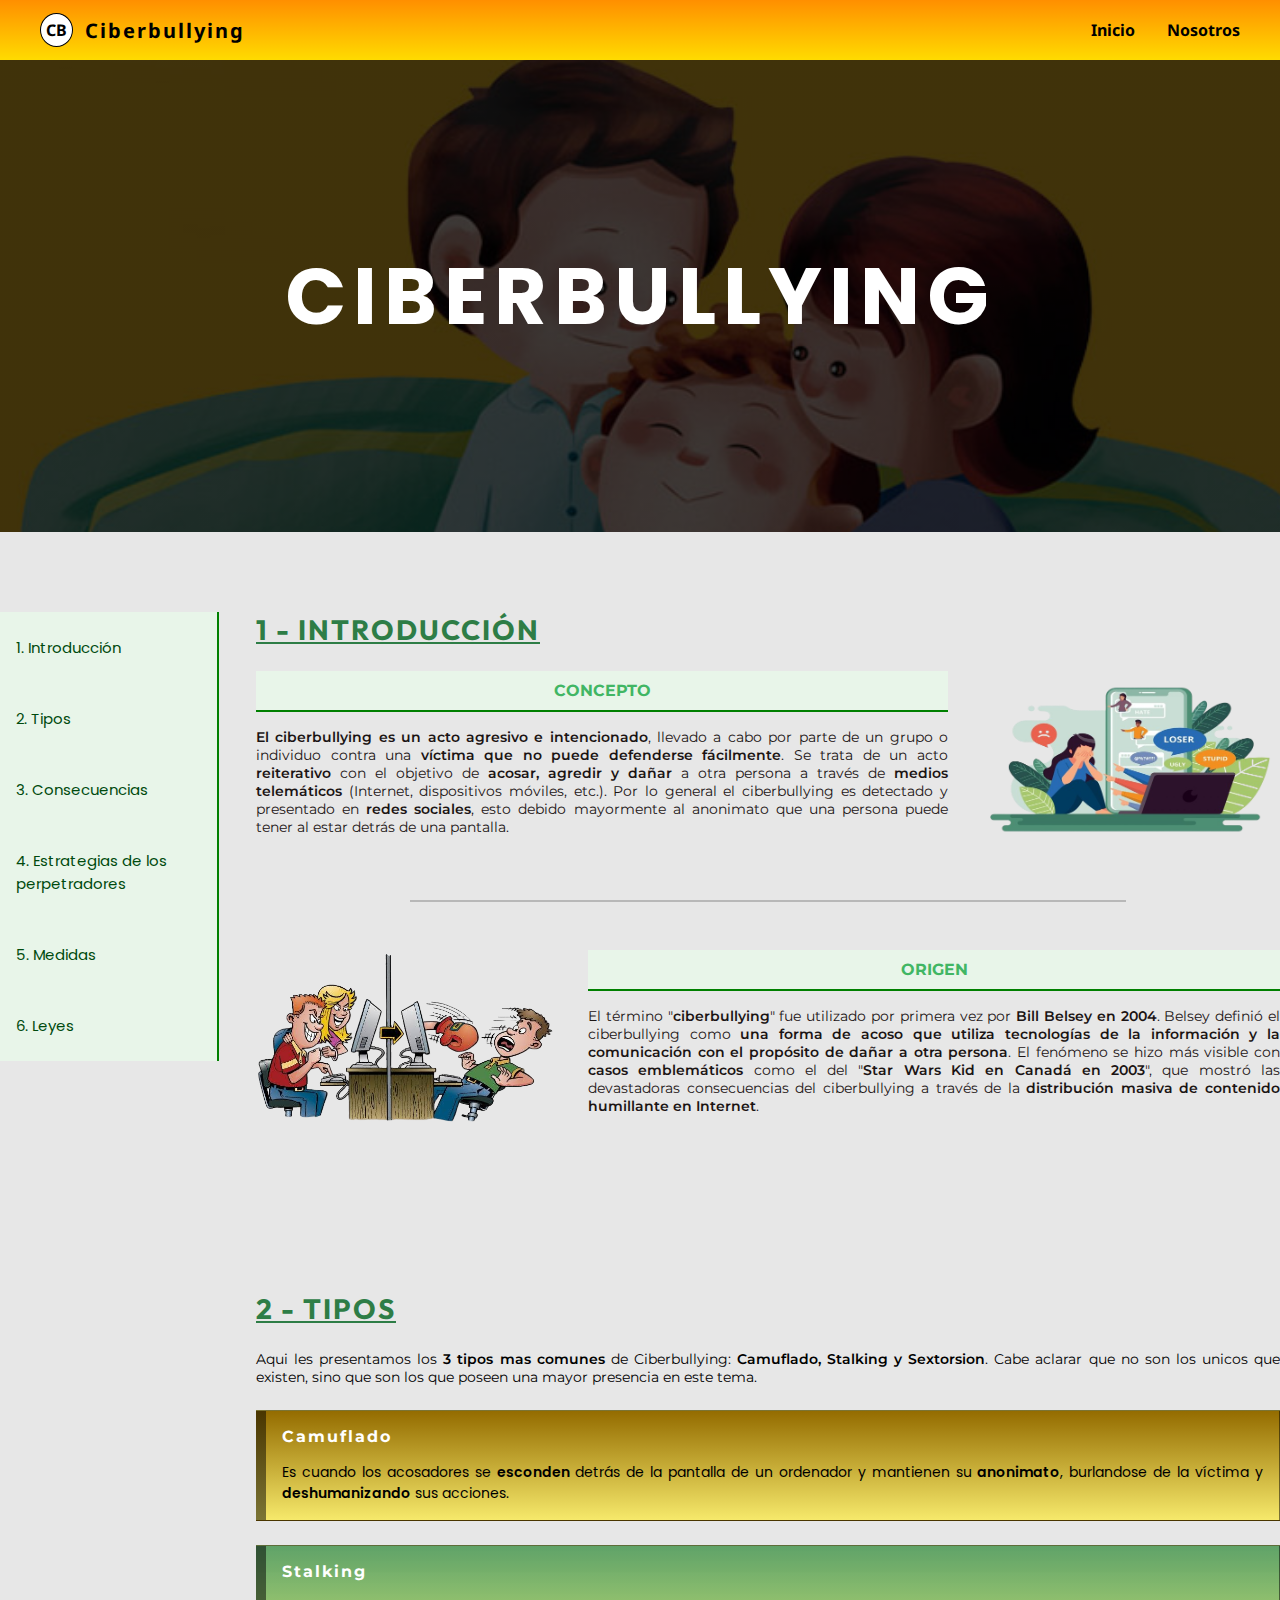
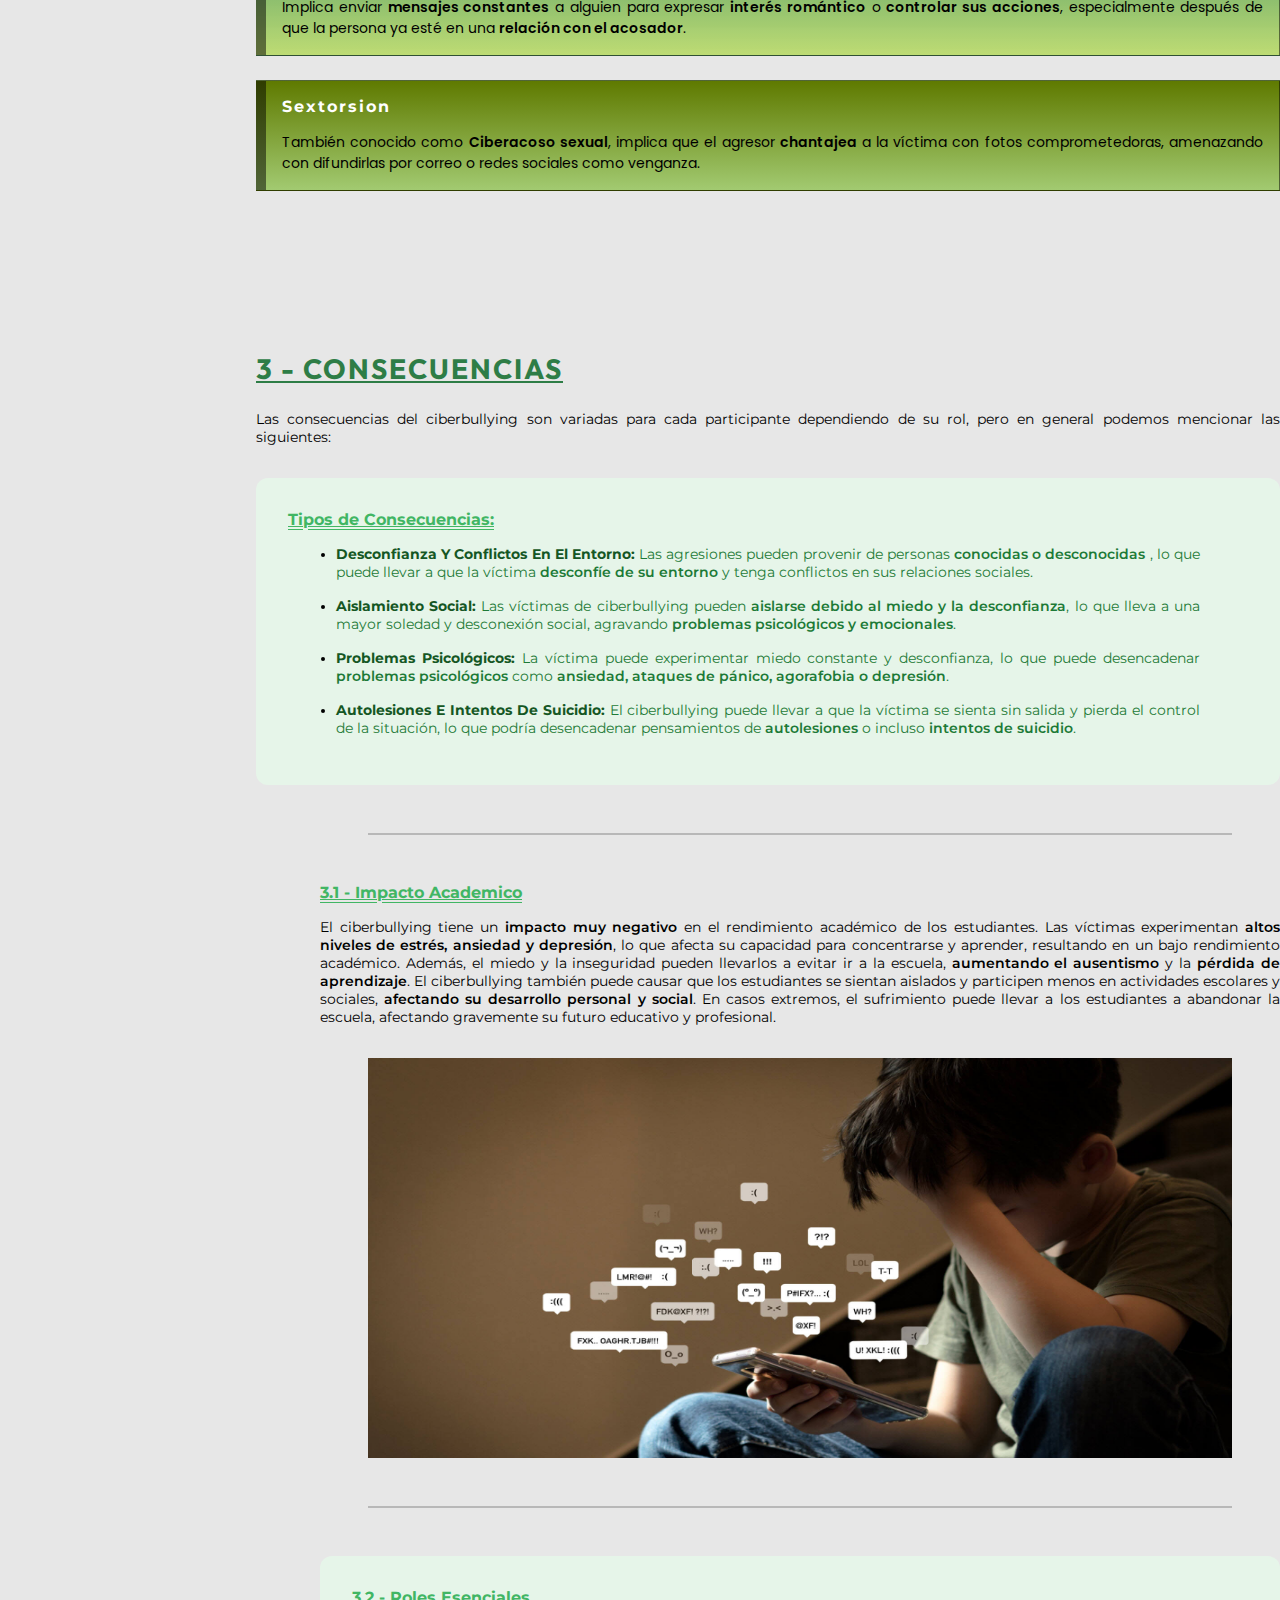
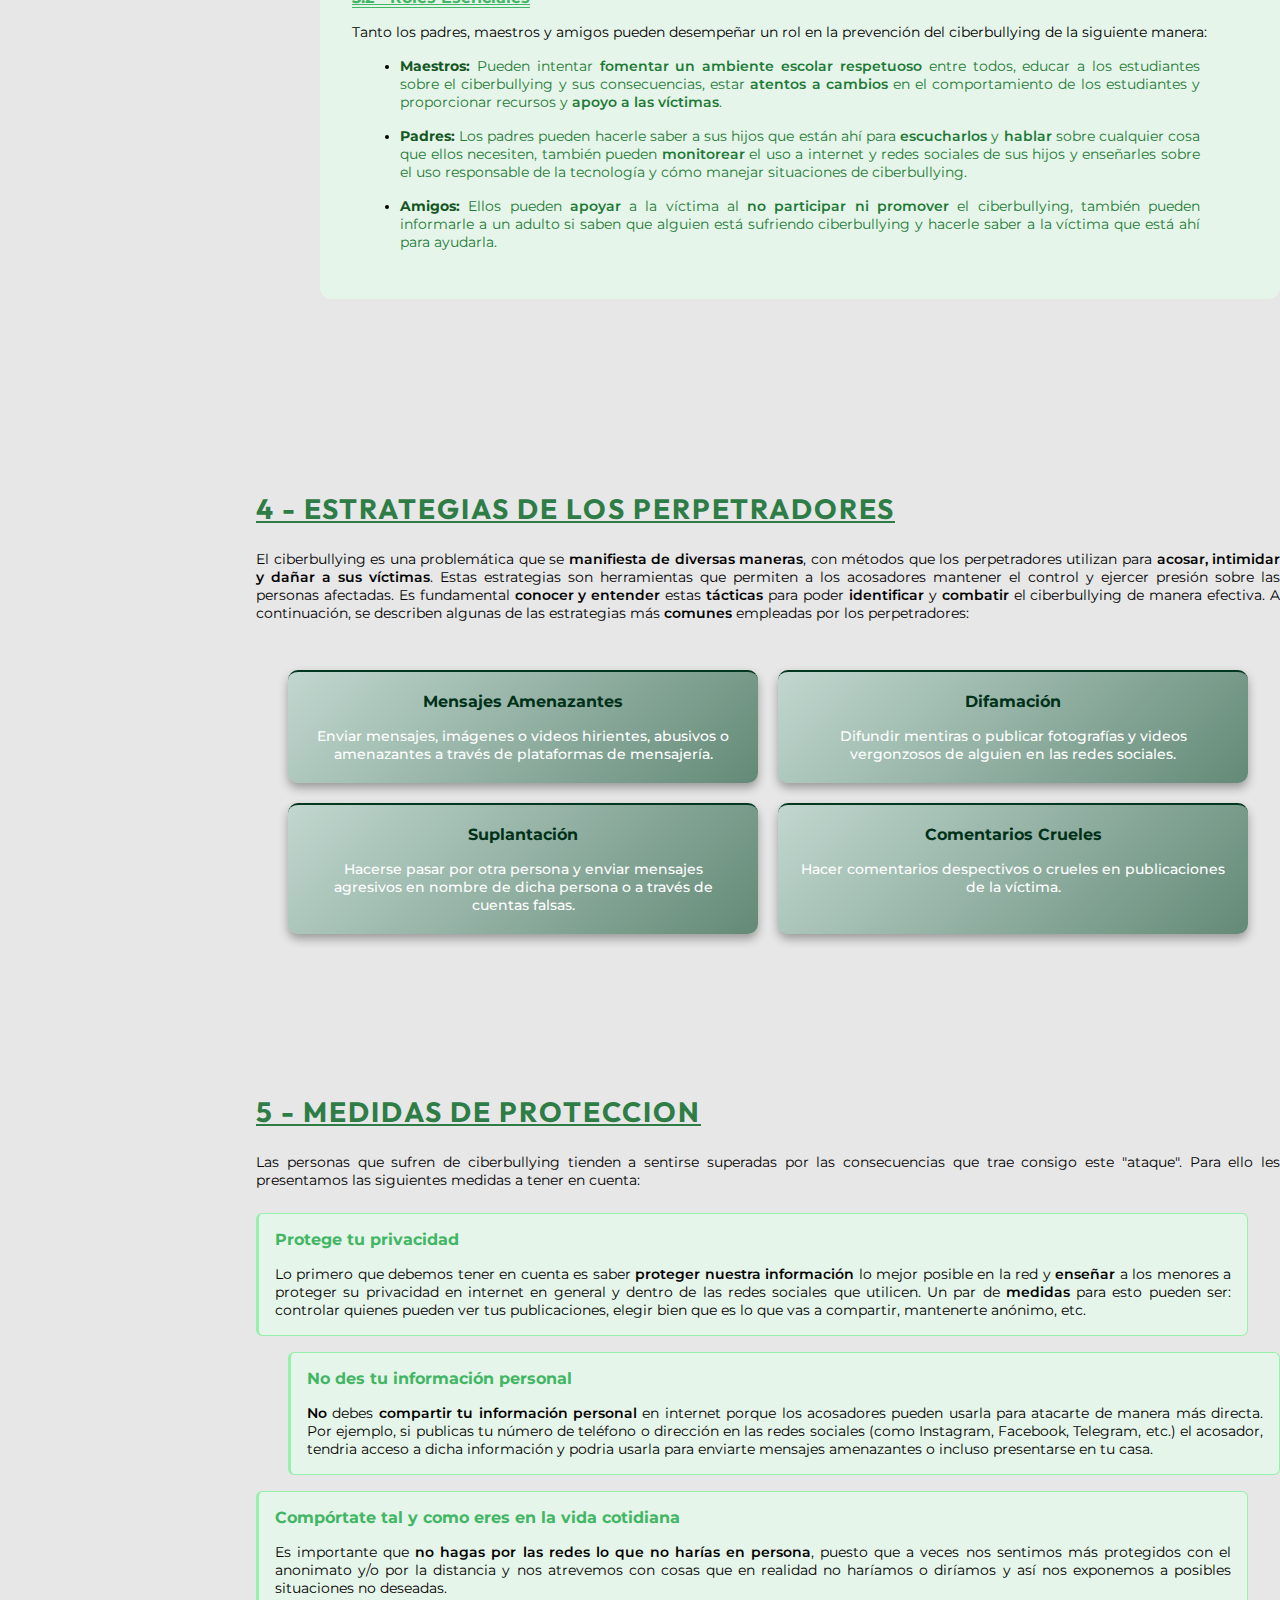
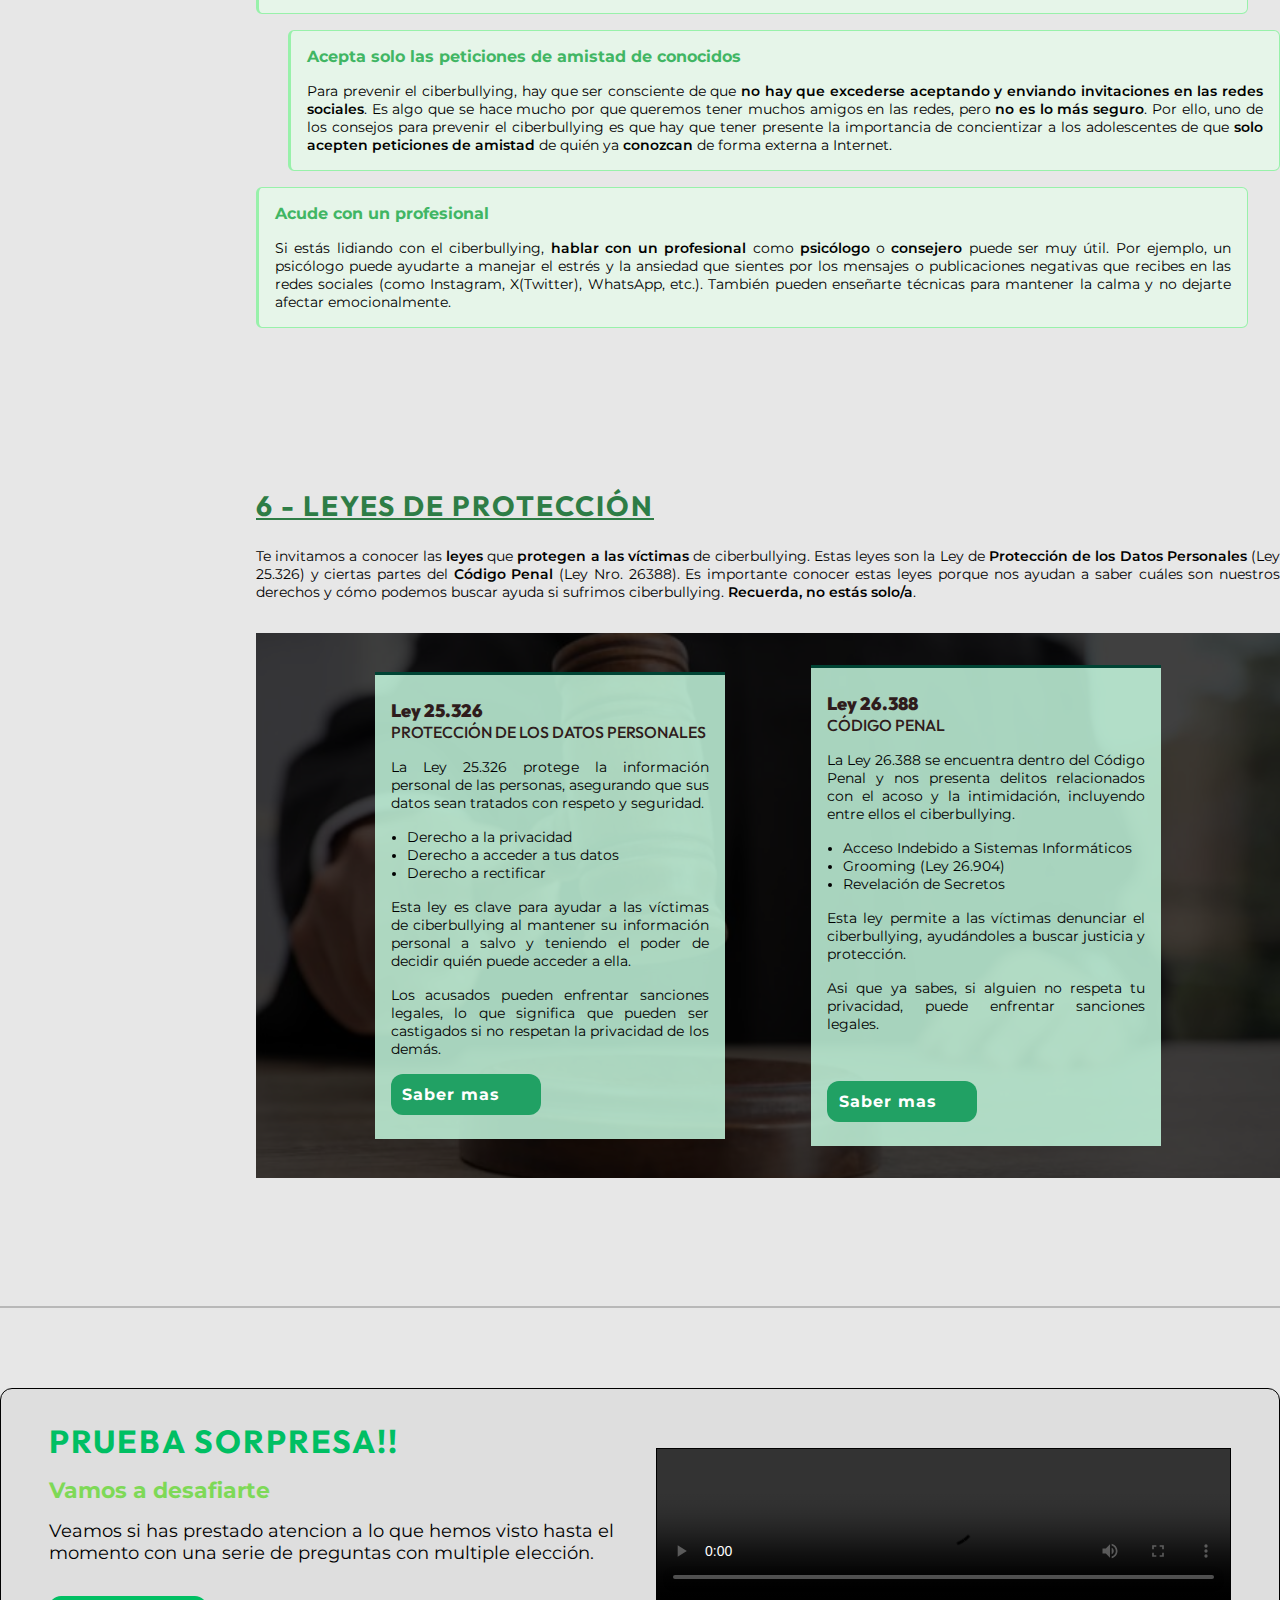
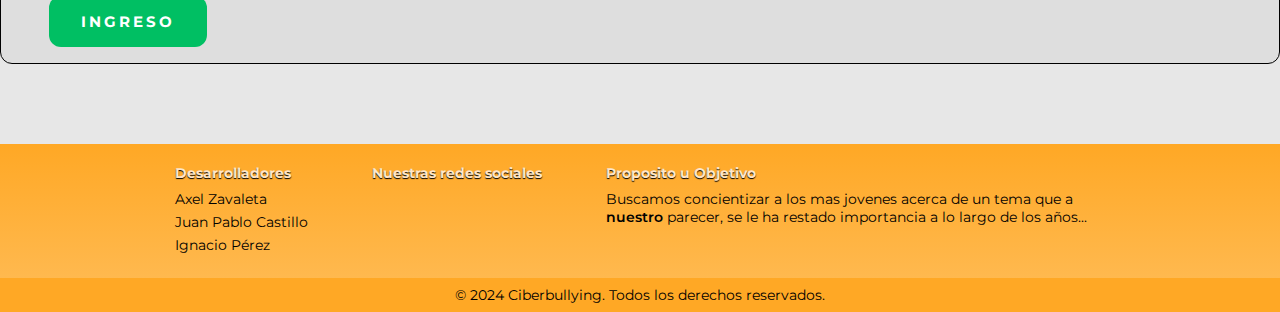
==== commit 38f0a274: "Header responsive (Incompleto) / Correcciones de tamaño" ====
--- a/index.html
+++ b/index.html
@@ -9,23 +9,28 @@
 </head>
 <body>
   <header>
-    <nav class="nav-bar">
+    <div class="container">
       <div class="logo">
         <a class="logo-icon" href="#">CB</a>
         <a class="logo-text" href="#">Ciberbullying</a>
       </div>
-      <ul class="option-list">
-        <li><a href="#">Inicio</a></li>
-        <li><a href="#nosotros-inf">Nosotros</a></li>
-      </ul>
-    </nav>
+      <div class="barsOpt" id="barsOpt">
+        <i class="fa-solid fa-bars"></i>
+      </div>
+      <nav class="nav-bar">
+        <ul>
+          <li><a href="#">Inicio</a></li>
+          <li><a href="#nosotros-inf">Nosotros</a></li>
+        </ul>
+      </nav>
+    </div>
   </header>
 
   <section id="inicio-Section">
     <h1 class="title">Ciberbullying</h1>
   </section>
   <main>
-    <aside>
+    <aside class="containerAside">
       <aside>
         <article class="introduccion-opt optPrinc">
           <a href="#introduccion-Section">1. Introducción</a>
@@ -46,6 +51,7 @@
           <a href="#leyes-Section">6. Leyes</a>
         </article>
       </aside>
+
     </aside>
     <div class="content-main">
       <section id="introduccion-Section">
@@ -186,22 +192,22 @@
           </p>
           <div class="estratPerp-CB">
             <article class="estrat1 estratUniv">
-              <i class="fa-solid fa-circle-exclamation"></i>
+              <i class="fa-solid fa-circle-exclamation fa-solidEst"></i>
               <h2>Mensajes Amenazantes</h2>
               <p>Enviar mensajes, imágenes o videos hirientes, abusivos o amenazantes a través de plataformas de mensajería.</p>
             </article>
             <article class="estrat2 estratUniv">
-              <i class="fa-solid fa-user-secret"></i>
+              <i class="fa-solid fa-user-secret fa-solidEst"></i>
               <h2>Difamación</h2>
               <p>Difundir mentiras o publicar fotografías y videos vergonzosos de alguien en las redes sociales.</p>
             </article>
             <article class="estrat3 estratUniv">
-              <i class="fa-solid fa-mask"></i>
+              <i class="fa-solid fa-mask fa-solidEst"></i>
               <h2>Suplantación</h2>
               <p>Hacerse pasar por otra persona y enviar mensajes agresivos en nombre de dicha persona o a través de cuentas falsas.</p>
             </article>
             <article class="estrat4 estratUniv">
-              <i class="fa-solid fa-comments"></i>
+              <i class="fa-solid fa-comments fa-solidEst"></i>
               <h2>Comentarios Crueles</h2>
               <p>Hacer comentarios despectivos o crueles en publicaciones de la víctima.</p>
             </article>
@@ -259,7 +265,7 @@
           <article class="leyUniv">
             <h2>Ley 25.326</h2>
             <p class="leyNombre">Protección de los datos personales</p>
-            <div class="container">
+            <div>
               <div class="contenidoLeyes">
                 <p>
                   La Ley 25.326 protege la información personal de las personas, asegurando que sus datos sean tratados con respeto y seguridad.
@@ -286,7 +292,7 @@
           <article class="leyUniv">
             <h2>Ley 26.388</h2>
             <p class="leyNombre">Código penal</p>
-            <div class="container">
+            <div>
               <div class="contenidoLey2  contenidoLeyes">
                 <p>
                   La Ley 26.388 se encuentra dentro del Código Penal y nos presenta delitos relacionados con el acoso y la intimidación, incluyendo entre ellos el ciberbullying.
--- a/style.css
+++ b/style.css
@@ -29,19 +29,21 @@
 }
 
 header {
+  position: relative;
   width: 100%;
   font-weight: 700;
   font-family: 'Noto Sans', sans-serif;
-  background-color: rgba(255, 238, 0, 0.637);
+  background: linear-gradient(var(--clr-header-top), var(--clr-header-bottom));
   position: fixed;
-  padding-bottom: 3px;
+  padding: 0 2.5rem;
   top: 0%;
   z-index: 100;
 }
 header .logo {
   display: flex;
+  justify-content: center;
   align-items: center;
-  gap: 1rem;
+  gap: 12px;
 }
 header .logo-icon {
   text-decoration: none;
@@ -60,24 +62,29 @@
   cursor: pointer;
 }
 
-.nav-bar {
+.barsOpt {
+  display: none;
+}
+.container {
   /* background: #5dc246; */
   background: linear-gradient(var(--clr-header-top), var(--clr-header-bottom));
-  padding: 0.7rem 3rem;
+  height: 60px;
   display: flex;
   justify-content: space-between;
   align-items: center;
-}
-.nav-bar .option-list {
+  max-width: 1280px;
+  margin: auto;
+}
+.nav-bar ul {
+  display: flex;
   list-style: none;
-  display: flex;
-  gap: 1.5rem;
-}
-.option-list li a {
+  gap: 2rem;
+}
+.nav-bar li a {
   text-decoration: none;
   color: #000;
 }
-.option-list li a:hover {
+.nav-bar li a:hover {
   color: #fff;
   text-shadow: 0px 0px 10px rgba(0, 0 , 0, 0.6);
   transition: all 0.25s;
@@ -95,10 +102,10 @@
 
 /* Indice */
 aside {
-  position: sticky;
-  top: 2.5rem;
-  padding-top: 40px;
-  width: 90%;
+ position: sticky;
+ margin-top: 40px;
+ top: 80px;
+ width: 92.5%;
 }
 
 aside a {
@@ -162,7 +169,7 @@
   justify-content: space-between;
   align-items: center;
   padding: 11rem 0;
-  margin-top: 53px;
+  margin-top: 60px;
 }
 #inicio-Section h1 {
   font-family: 'Poppins', sans-serif;
@@ -173,6 +180,7 @@
   text-decoration: none;
   text-align: center;
   color: #fff;
+  margin-bottom: 0;
 }
 
 section:not(section[id="ImpactoAcadem-subSect"], [id="rolAyuda-subSect"]) {
@@ -339,7 +347,7 @@
   transition: transform 0.2s ease;
 }
 
-.fa-solid {
+.fa-solidEst {
   font-size: 2rem;
   margin-bottom: 1rem;
 }
@@ -614,9 +622,19 @@
   h1 {
     text-align: center;
   }
-
+  header {
+    padding: 0 1rem;
+  }
+  .container {
+    padding: 0;
+  }
   .nav-bar {
-    padding: 1rem;
+    display: none;
+  }
+  .barsOpt {
+    display: initial;
+    font-size: x-large;
+    cursor: pointer;
   }
 
   main {
@@ -682,7 +700,8 @@
     width: 90%;
   }
   
-
+  /* Juego */
+  
   .exercises {
     margin: 1rem;
     display: flex;
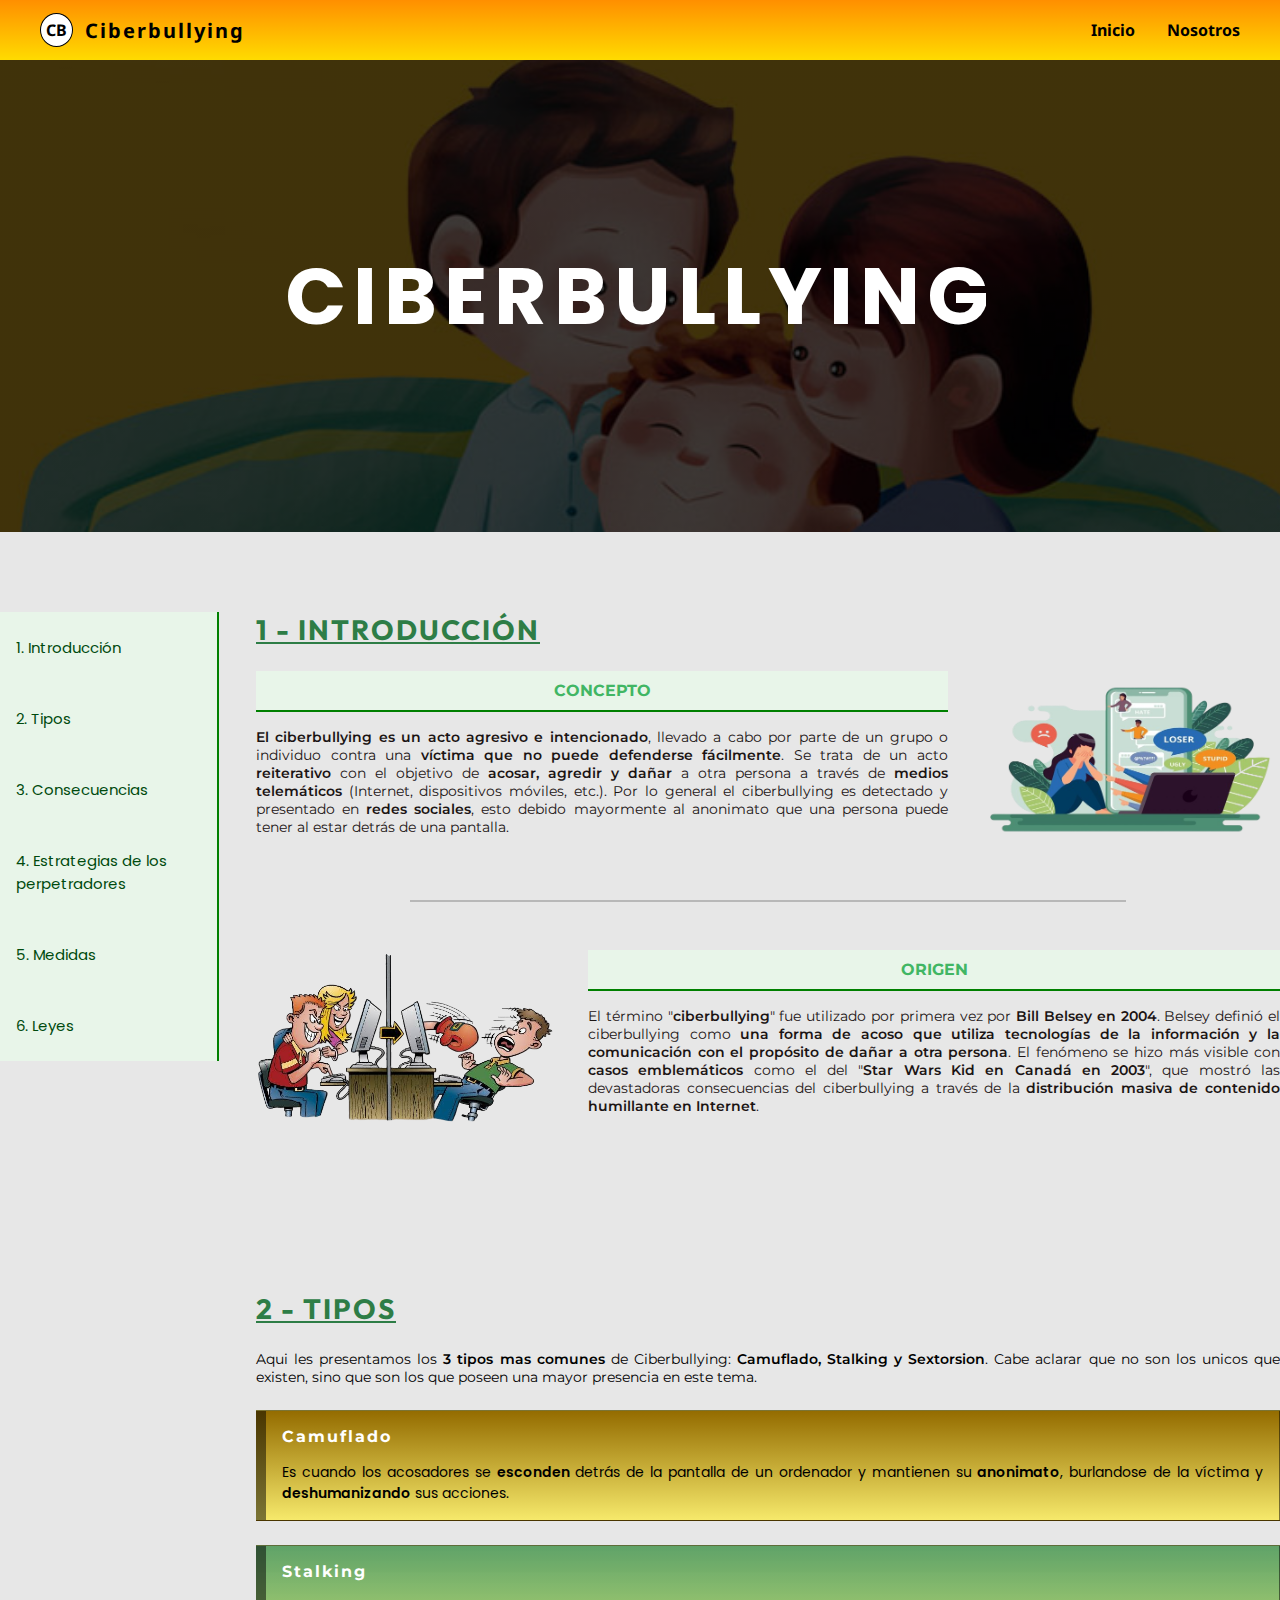
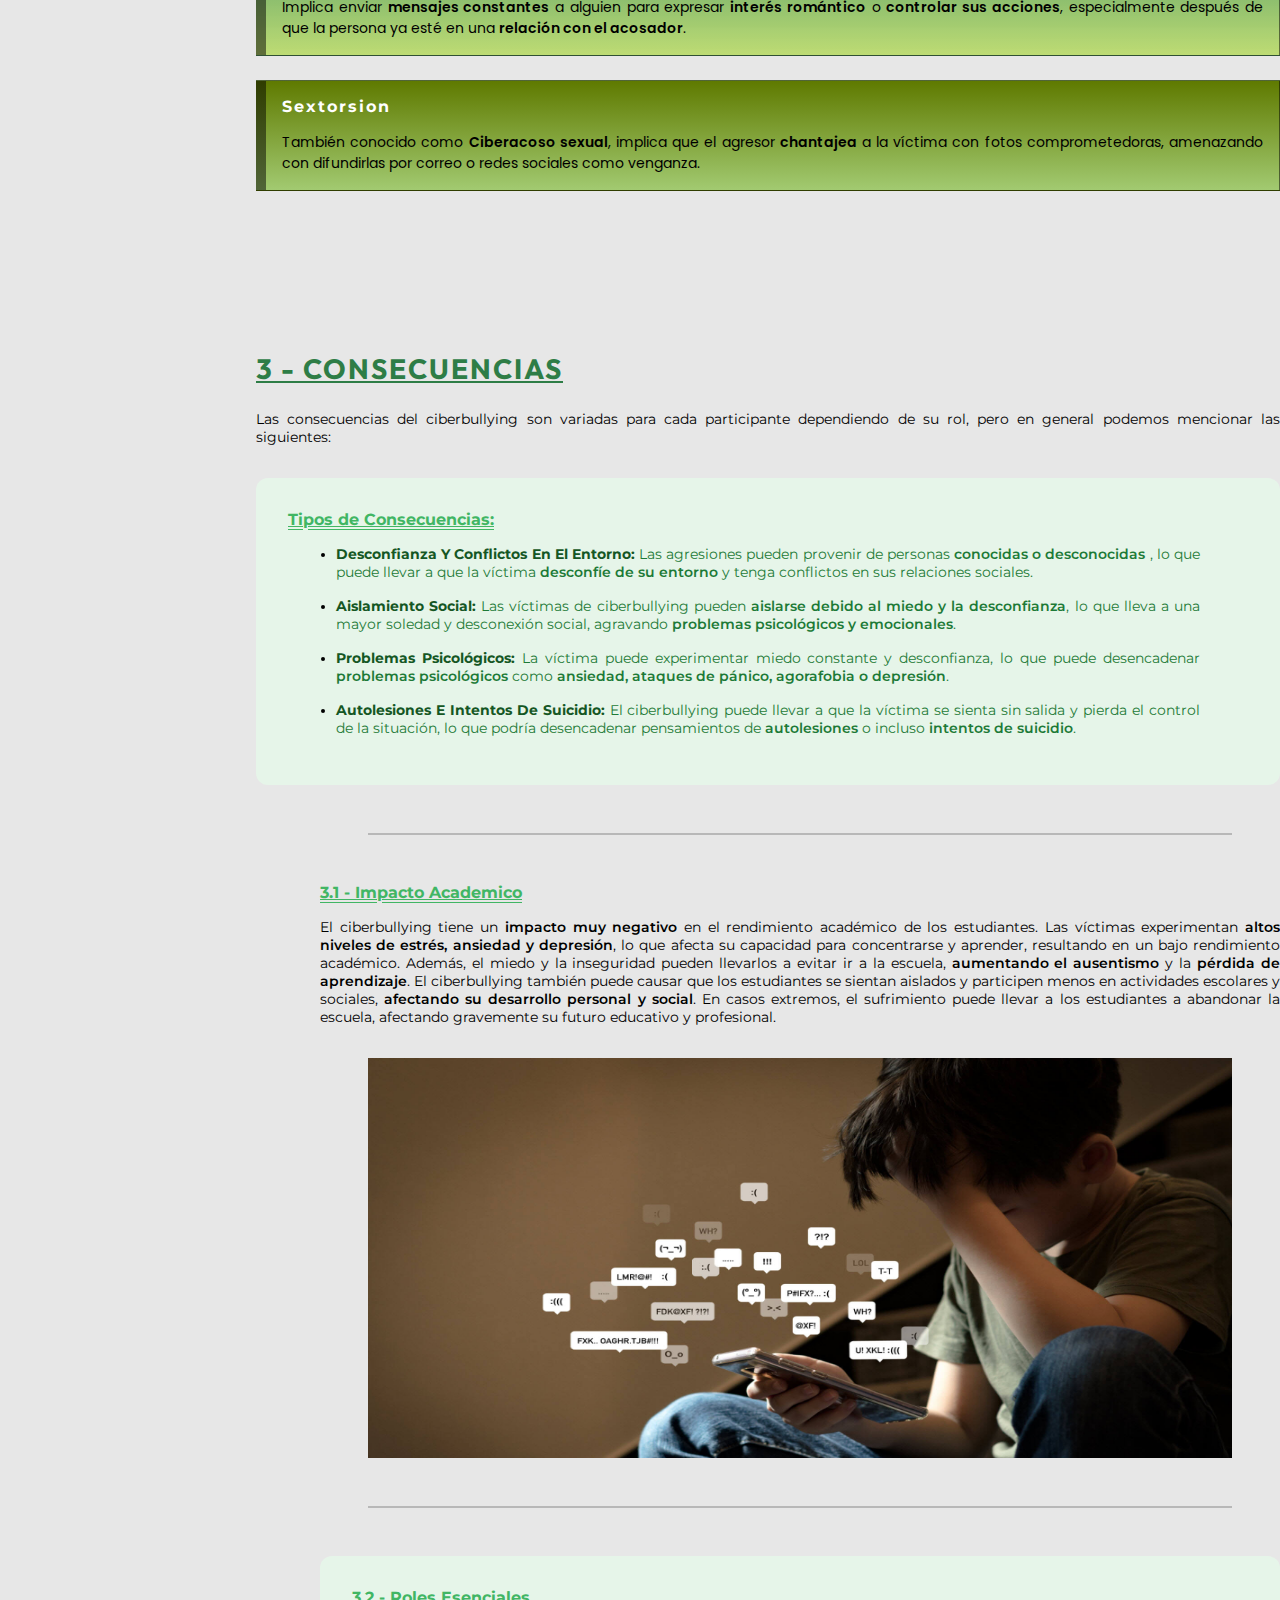
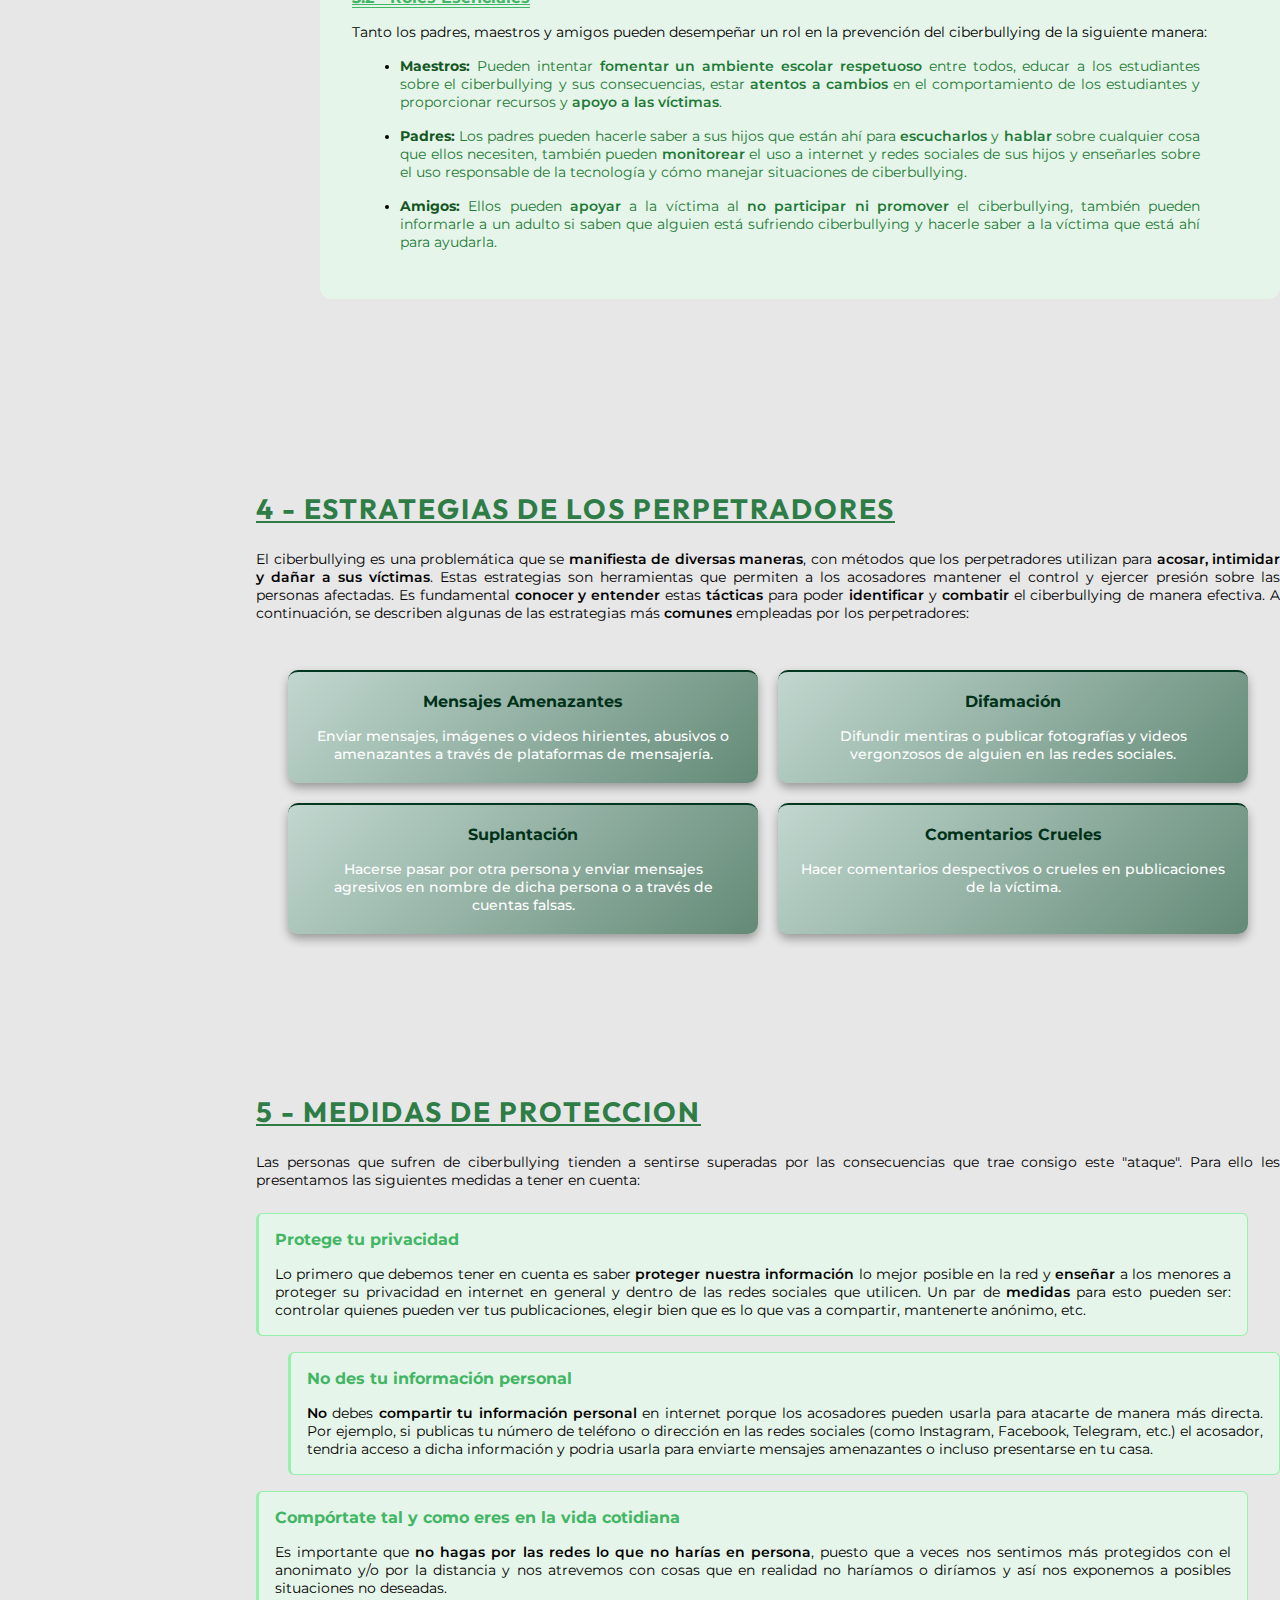
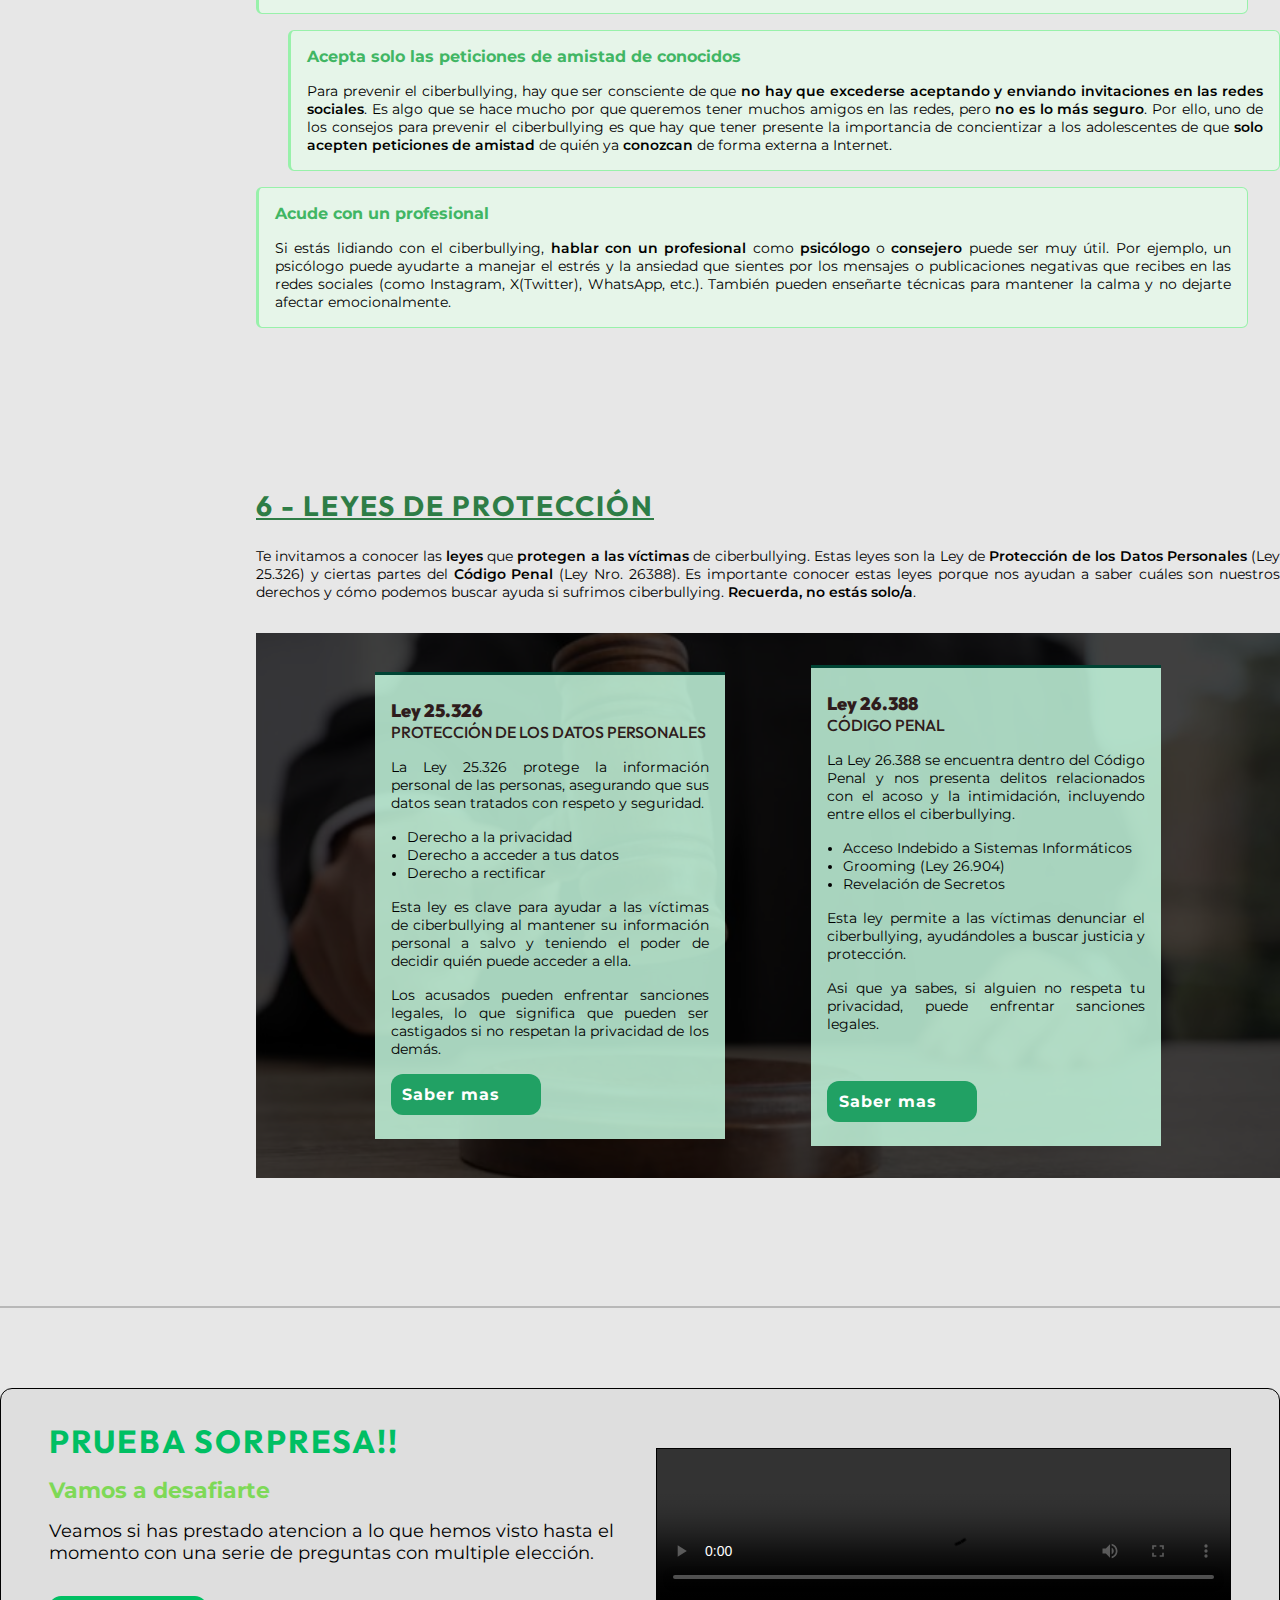
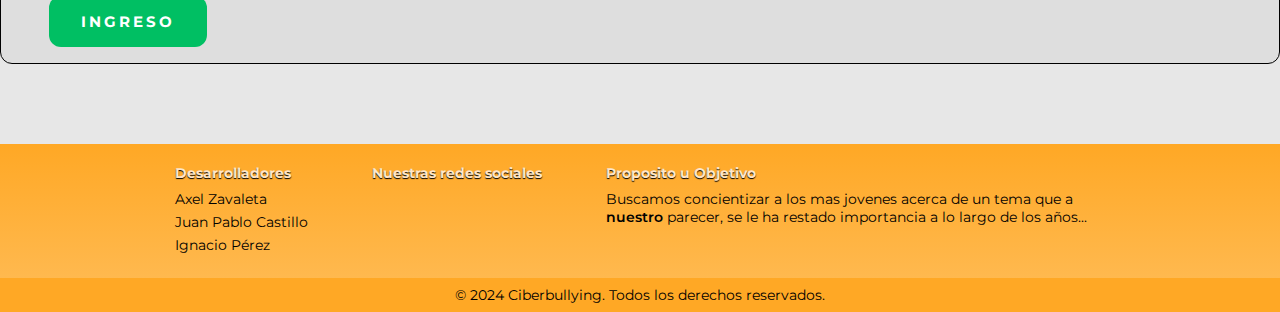
==== commit 74bfc015: "Header responsive con indice (Sin diseño LINDO)" ====
--- a/index.html
+++ b/index.html
@@ -14,14 +14,10 @@
         <a class="logo-icon" href="#">CB</a>
         <a class="logo-text" href="#">Ciberbullying</a>
       </div>
-      <div class="barsOpt" id="barsOpt">
+      <div class="barsOpt" id="bars-opt">
         <i class="fa-solid fa-bars"></i>
       </div>
-      <nav class="nav-bar">
-        <ul>
-          <li><a href="#">Inicio</a></li>
-          <li><a href="#nosotros-inf">Nosotros</a></li>
-        </ul>
+      <nav class="navBar" id="nav-bar">
       </nav>
     </div>
   </header>
@@ -381,5 +377,7 @@
       <p>© 2024 Ciberbullying. Todos los derechos reservados.</p>
     </div>
   </footer>
+
+  <script src="app.js"></script>
 </body>
 </html>--- a/style.css
+++ b/style.css
@@ -66,6 +66,7 @@
   display: none;
 }
 .container {
+  position: relative;
   /* background: #5dc246; */
   background: linear-gradient(var(--clr-header-top), var(--clr-header-bottom));
   height: 60px;
@@ -75,16 +76,23 @@
   max-width: 1280px;
   margin: auto;
 }
-.nav-bar ul {
-  display: flex;
+.navBar ul {
+  display: flex;
+  justify-content: center;
+  align-items: center;
   list-style: none;
   gap: 2rem;
 }
-.nav-bar li a {
+.navBar li a {
   text-decoration: none;
   color: #000;
 }
-.nav-bar li a:hover {
+.navBar ul li:not(
+  .navBar ul li:first-child, 
+  .navBar ul li:nth-child(2)) {
+  display: none;
+}
+.navBar li a:hover {
   color: #fff;
   text-shadow: 0px 0px 10px rgba(0, 0 , 0, 0.6);
   transition: all 0.25s;
@@ -623,18 +631,43 @@
     text-align: center;
   }
   header {
+    padding: 0;
+  }
+  .container {
     padding: 0 1rem;
   }
-  .container {
-    padding: 0;
-  }
-  .nav-bar {
+  .navBar {
     display: none;
   }
+  .navBar.active {
+    display: block;
+  }
+   .navBar {
+    text-align: center;
+    position: absolute;
+    top: 100%;
+    right: 0;
+    background: linear-gradient(#FF8F00, #FFDB00);
+    border: solid 1px #000;
+    width: 50%;
+   }
+   .navBar ul {
+    display: grid;
+    gap: 0;
+   }
+   .navBar ul li {
+    border-bottom: solid 2px #ffe600;
+    padding: .5rem;
+   }
   .barsOpt {
     display: initial;
     font-size: x-large;
     cursor: pointer;
+  }
+  .navBar ul li:not(
+    .navBar ul li:first-child, 
+    .navBar ul li:nth-child(2)) {
+      display: block;
   }
 
   main {
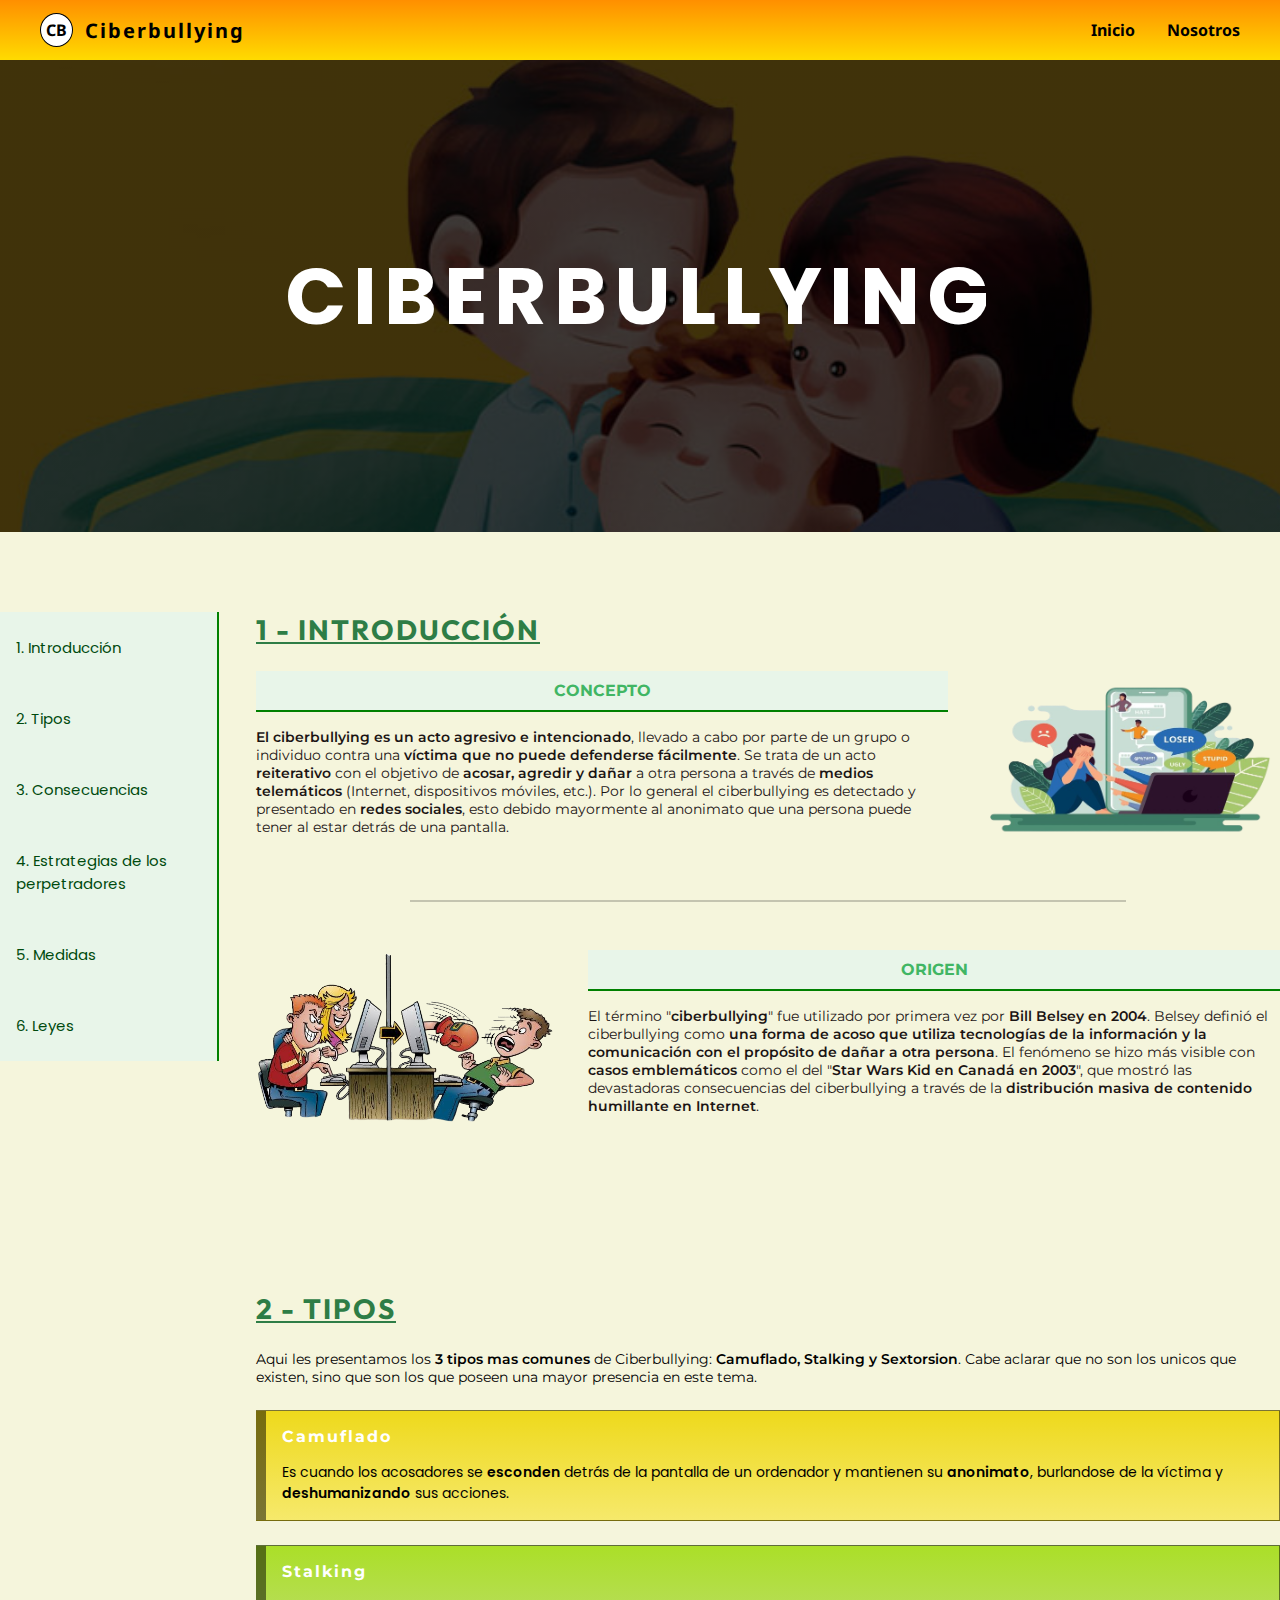
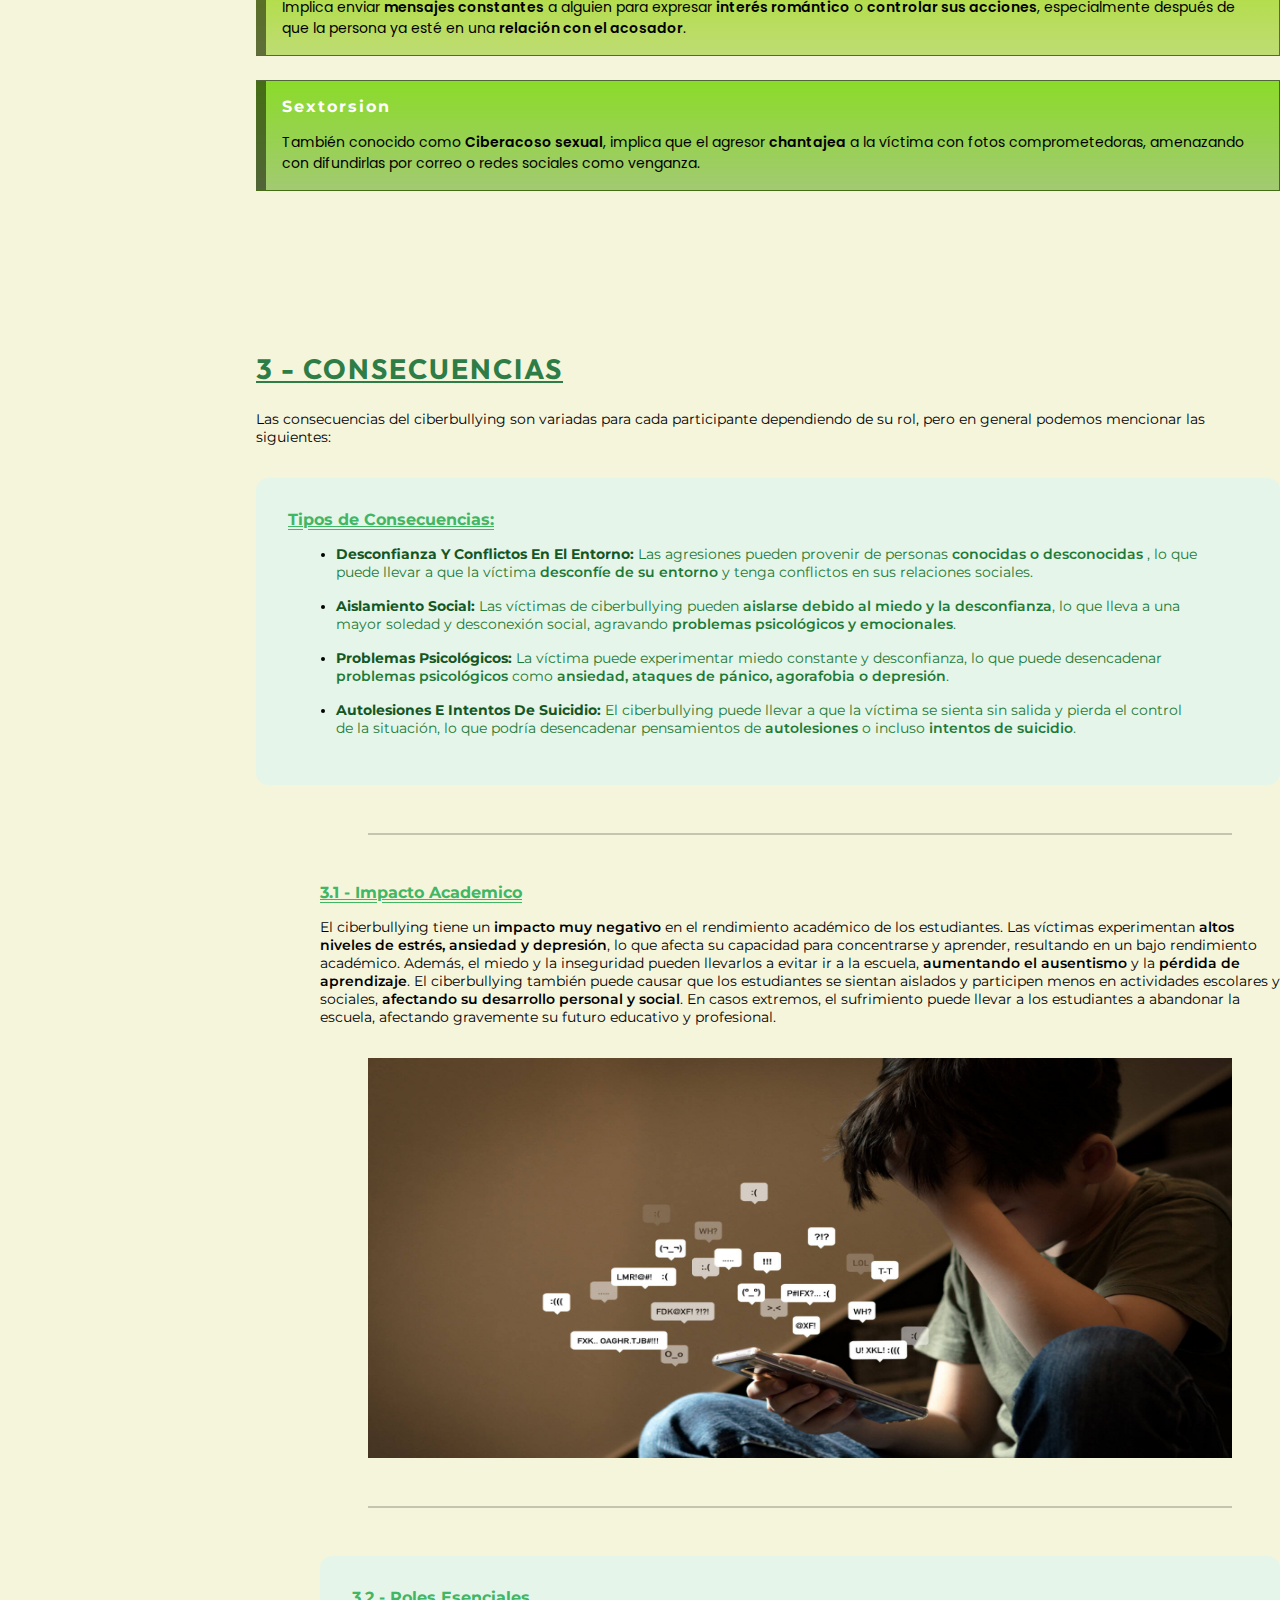
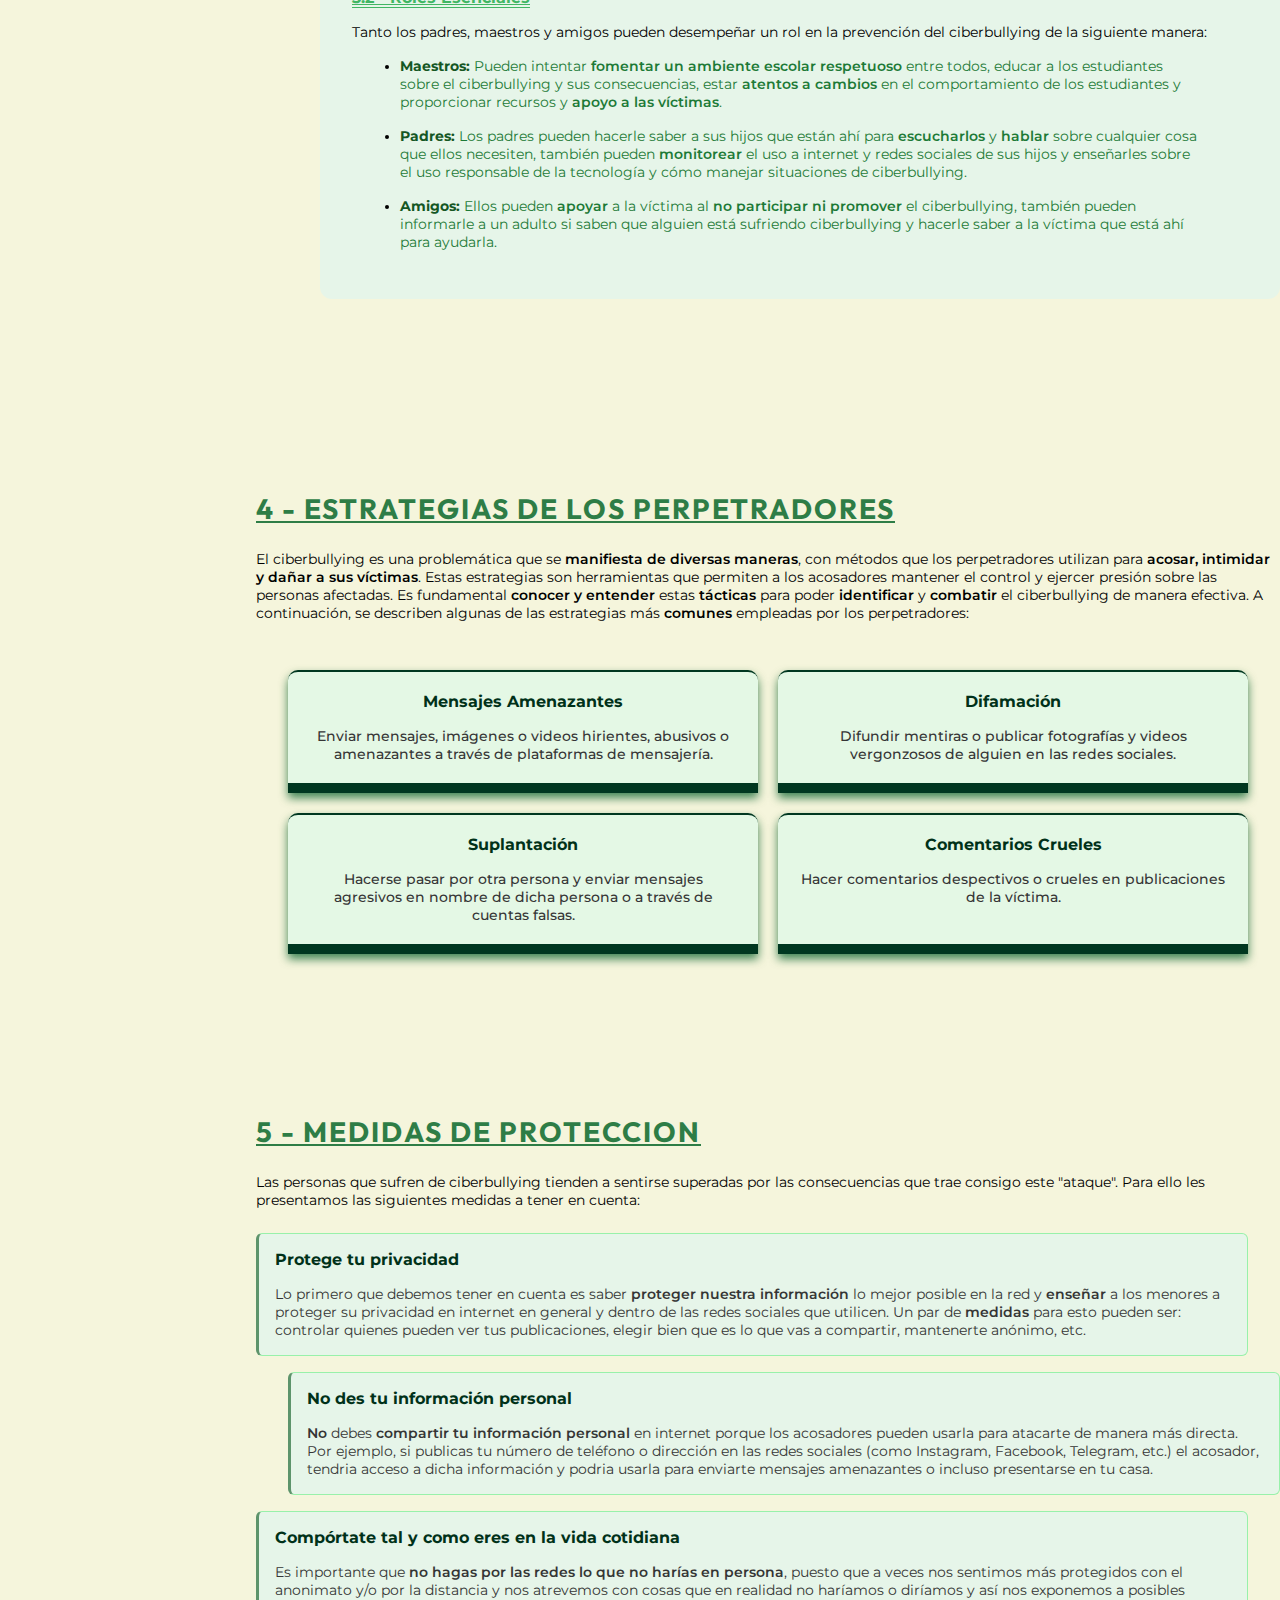
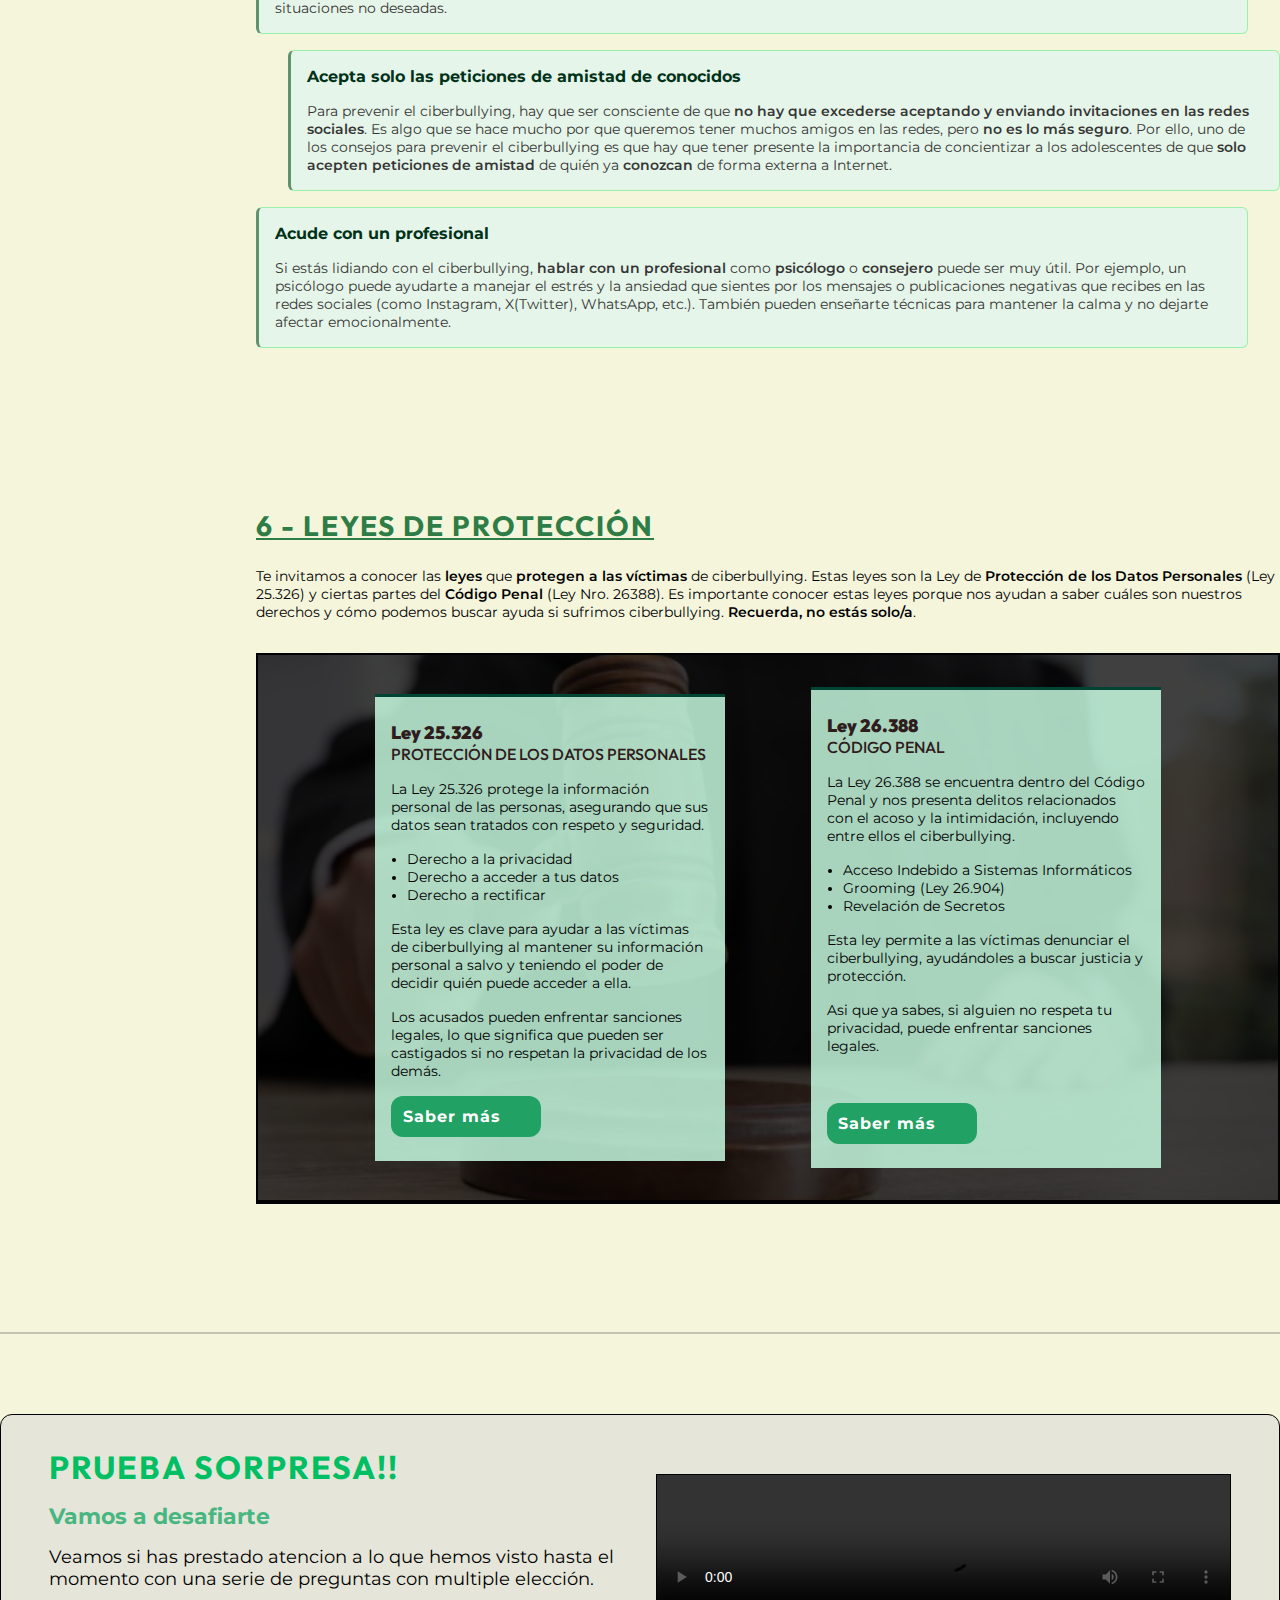
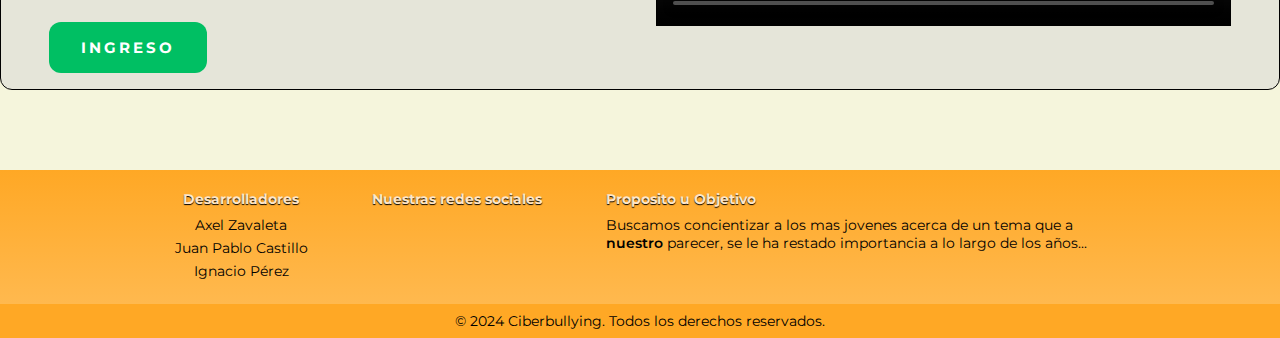
==== commit 50c3e536: "Cambios en el diseño de la pagina" ====
--- a/index.html
+++ b/index.html
@@ -47,7 +47,6 @@
           <a href="#leyes-Section">6. Leyes</a>
         </article>
       </aside>
-
     </aside>
     <div class="content-main">
       <section id="introduccion-Section">
@@ -280,7 +279,7 @@
               </div>
               <div class="button-container">
                 <a href="https://servicios.infoleg.gob.ar/infolegInternet/anexos/60000-64999/64790/texact.htm" class="btn-saberMas">
-                  Saber mas <i class="fa-solid fa-arrow-right"></i>
+                  Saber más <i class="fa-solid fa-arrow-right"></i>
                 </a>
               </div>
             </div>
@@ -307,7 +306,7 @@
               </div>
               <div class="button-container">
                 <a href="https://www.argentina.gob.ar/normativa/nacional/ley-26388-141790/texto#:~:text=Ser%C3%A1%20reprimido%20con%20prisi%C3%B3n%20de%20un%20(1)%20mes%20a%20tres,de%20catorce%20(14)%20a%C3%B1os." class="btn-saberMas">
-                  Saber mas <i class="fa-solid fa-arrow-right"></i>
+                  Saber más <i class="fa-solid fa-arrow-right"></i>
                 </a>
               </div>
             </div>
@@ -349,21 +348,9 @@
         </ul>
         <ul class="list-contactos apartUniv">
           <h4>Nuestras redes sociales</h4>
-          <li class="list-redesSociales">
-            <i class="fa-brands fa-x-twitter"></i>
+          <a class="redSocial" href="https://www.instagram.com/promo25programacion/">
             <i class="fa-brands fa-instagram"></i>
-            <i class="fa-brands fa-facebook"></i>
-          </li>
-          <li class="list-redesSociales">
-            <i class="fa-brands fa-x-twitter"></i>
-            <i class="fa-brands fa-instagram"></i>
-            <i class="fa-brands fa-facebook"></i>
-          </li>
-          <li class="list-redesSociales">
-            <i class="fa-brands fa-x-twitter"></i>
-            <i class="fa-brands fa-instagram"></i>
-            <i class="fa-brands fa-facebook"></i>
-          </li>
+          </a>
         </ul>
         <div class="informacion apartUniv">
           <h4>Proposito u Objetivo</h4>
--- a/style.css
+++ b/style.css
@@ -25,7 +25,8 @@
 
 body {
   font-family: 'Montserrat', sans-serif;
-  background-color: var(--BG-2ndSection);
+  background-color: beige;
+  text-align: left;
 }
 
 header {
@@ -61,6 +62,10 @@
   letter-spacing: 2px;
   cursor: pointer;
 }
+.logo-text:hover {
+  letter-spacing: 1px;
+  transition: letter-spacing .65s ease;
+}
 
 .barsOpt {
   display: none;
@@ -89,13 +94,13 @@
 }
 .navBar ul li:not(
   .navBar ul li:first-child, 
-  .navBar ul li:nth-child(2)) {
+  .navBar ul li:last-child) {
   display: none;
 }
 .navBar li a:hover {
-  color: #fff;
-  text-shadow: 0px 0px 10px rgba(0, 0 , 0, 0.6);
-  transition: all 0.25s;
+  color: whitesmoke;
+  border-bottom: solid 2px #000;
+  transition: color 0.25s ease;
 }
 
 
@@ -130,19 +135,6 @@
   font-weight: 500;
   background-color: #c8f0cc;
   transition: all 0.3s ease; 
-}
-.subSeccion {  
-  display: none;
-}
-
-.consec-opt:hover {
-  .subSeccion {
-    display: initial;
-    position: relative;
-    left: 1rem;
-    transition: all 0.3s ease;
-  }
-  
 }
 .subSeccion a:first-child:hover {
   background-color: rgb(100, 100, 102);
@@ -191,8 +183,8 @@
   margin-bottom: 0;
 }
 
-section:not(section[id="ImpactoAcadem-subSect"], [id="rolAyuda-subSect"]) {
-  text-align: justify;
+section:not(section[id="ImpactoAcadem-subSect"], 
+[id="rolAyuda-subSect"]) {
   padding: 5rem 0;
 }
 
@@ -256,18 +248,15 @@
 }
 .tipoUniv:first-child {
   /* background: #ff9305; */
-  background: #F6E96B;
-  background: linear-gradient(#946c00, #F6E96B);
+  background: linear-gradient(#eed91c, #F6E96B);
 }
 .tipoUniv:nth-child(2) {
   /* background: #ffc505; */
-  background: #BEDC74;
-  background: linear-gradient(#00720f96, #BEDC74);
+  background: linear-gradient(#abdf28, #BEDC74);
 }
 .tipoUniv:last-child {
   /* background: #e6ff05; */
-  background: #A2CA71;
-  background: linear-gradient(#5f7a00, #A2CA71);
+  background: linear-gradient(#8bdb2a, #A2CA71);
 }
 .tipoUniv h2 {
   letter-spacing: 2px;
@@ -289,6 +278,10 @@
   padding: 2rem;
   border-radius: 12px;
 }
+.consecuencias-CB:hover {
+  background: #c6e7cd;
+  transition: background .65s ease;
+}
 .consecuencias-CB h2 {
   text-decoration: double underline;
 }
@@ -337,13 +330,15 @@
   margin: 3rem 2rem 0;
 }
 .estratUniv {
-  background: linear-gradient(135deg, #66b0964b, #1b5739a4);
-  color: #fff;
+  /* background: linear-gradient(135deg, #66b0964b, #1b5739a4); */
+  background: rgb(228, 248, 229);
+  color: #353535;
   font-weight: 500;
   padding: 20px;
   border-top: solid 2px rgb(0, 55, 32);
-  border-radius: 10px;
-  box-shadow: 0 5px 10px rgba(71, 71, 71, 0.476);
+  border-bottom: solid 10px rgb(0, 55, 32);
+  border-radius: 10px 10px 0 0;
+  box-shadow: 0 5px 10px rgba(0, 92, 38, 0.747);
   text-align: center;
 }
 .estratUniv h2 {
@@ -412,9 +407,10 @@
 }
 
 .medidaUniv {
+  color: #353535;
   background: #e6f5e9;
   border: solid 1px #98f1aa;
-  border-left: solid 3px #98f1aa;
+  border-left: solid 3px #5d946b;
   border-radius: 6px;
   height: auto;
   overflow: hidden;
@@ -422,6 +418,9 @@
   place-content: center;
   padding: 1rem;
 }
+.medidaUniv h2 {
+  color: rgb(0, 49, 25);
+}
 .medidaUniv:hover {
   transform: scale(1.05);
   transition: transform 0.2s ease;
@@ -451,6 +450,8 @@
   flex-wrap: wrap;
   margin-top: 2rem;
   padding: 2rem;
+  border: solid 2px #000;
+  border-bottom: solid 4px #000;
 }
 
 .leyUniv {
@@ -459,6 +460,10 @@
   background-color: #caffe5d3;
   padding: 1.5rem 1rem;
   border-top: solid 3px #004434;
+}
+.leyUniv:hover {
+  background-color: #caffe5;
+  transition: background-color .6s ease;
 }
 
 .leyUniv h2 {
@@ -548,7 +553,7 @@
   margin: 0;
 }
 .exercises h2 {
-  color: #7ed957;
+  color: #48b681;
   font-size: 22px;
   margin: 1rem 0  ;
 }
@@ -609,11 +614,15 @@
 }
 .apartUniv li {
   margin: 5px 0;
-}
-
-.list-desarrollador, .list-redesSociales{
-  text-align: left;
   list-style: none;
+}
+.redSocial {
+  font-size: 32px;
+  color: #000;
+}
+.redSocial i:hover {
+  transform: scale(1.2);
+  transition: transform .45s ease;
 }
 
 
@@ -626,7 +635,7 @@
 }
 
 
-@media screen and (width <= 525px) {
+@media screen and (width <= 625px) {
   h1 {
     text-align: center;
   }
@@ -642,34 +651,41 @@
   .navBar.active {
     display: block;
   }
-   .navBar {
-    text-align: center;
+  .navBar {
+    font-size: 14px;
     position: absolute;
     top: 100%;
     right: 0;
-    background: linear-gradient(#FF8F00, #FFDB00);
+    background: linear-gradient(#ff9100d5, #ffdd00cb);
     border: solid 1px #000;
     width: 50%;
-   }
-   .navBar ul {
+  }
+  .navBar ul {
     display: grid;
     gap: 0;
-   }
-   .navBar ul li {
-    border-bottom: solid 2px #ffe600;
-    padding: .5rem;
-   }
+  }
+  .navBar ul li {
+    padding: 1rem;
+  }
   .barsOpt {
     display: initial;
     font-size: x-large;
     cursor: pointer;
   }
+  .barsOpt:active {
+    transform: scale(1.2);
+    transition: transform .25s ease;
+  }
   .navBar ul li:not(
     .navBar ul li:first-child, 
-    .navBar ul li:nth-child(2)) {
+    .navBar ul li:last-child) {
       display: block;
-  }
-
+      margin-left: 1rem;
+  }
+  .navBar ul li:first-child,
+  .navBar ul li:last-child {
+    background-color: rgba(255, 180, 41, 0.747);
+  }
   main {
     display: initial;
   }
@@ -721,6 +737,7 @@
   
   .estratPerp-CB {
     margin: 2rem 1rem 0;
+    gap: 2.5rem;
   }
 
   /* Medidas */
@@ -732,10 +749,16 @@
   .separated {
     width: 90%;
   }
+
+  /* Leyes */
   
+  .leyesCards {
+    gap: 2rem;
+  }
   /* Juego */
   
   .exercises {
+    text-align: center;
     margin: 1rem;
     display: flex;
     flex-direction: column;
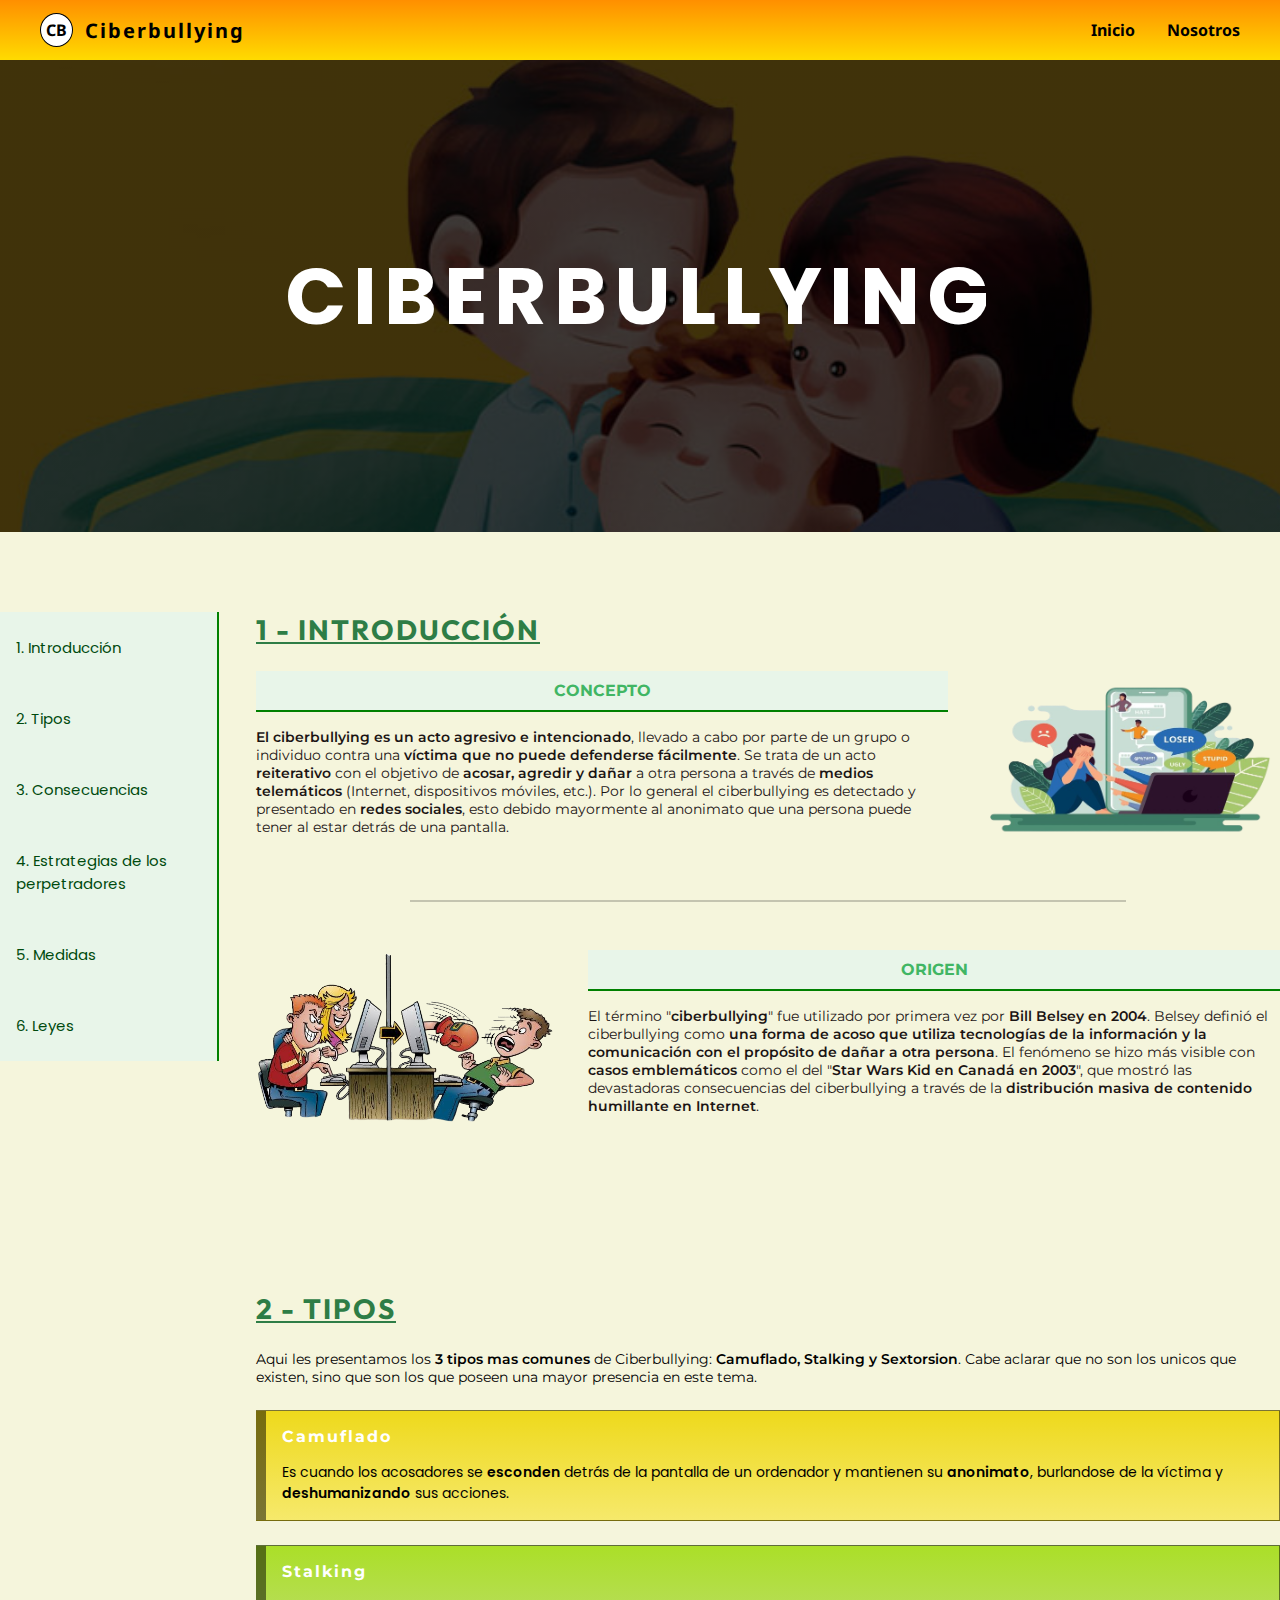
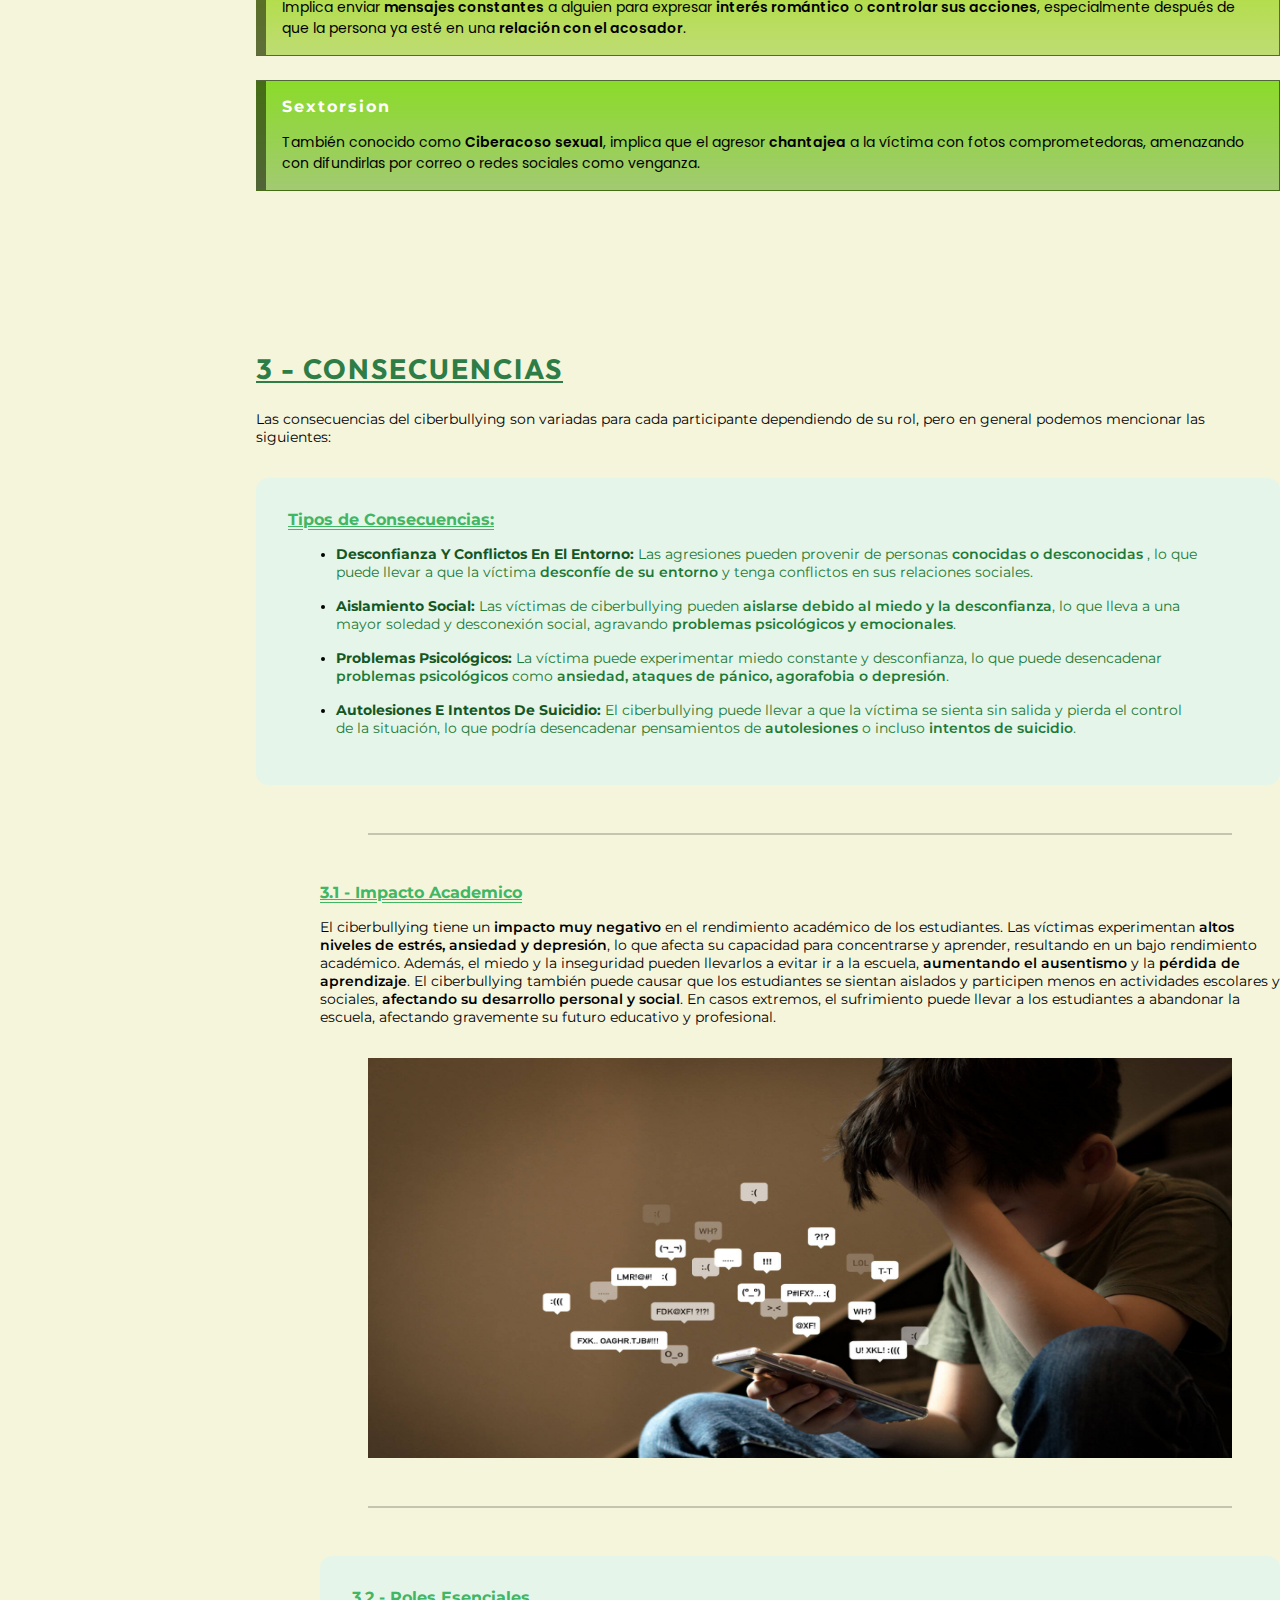
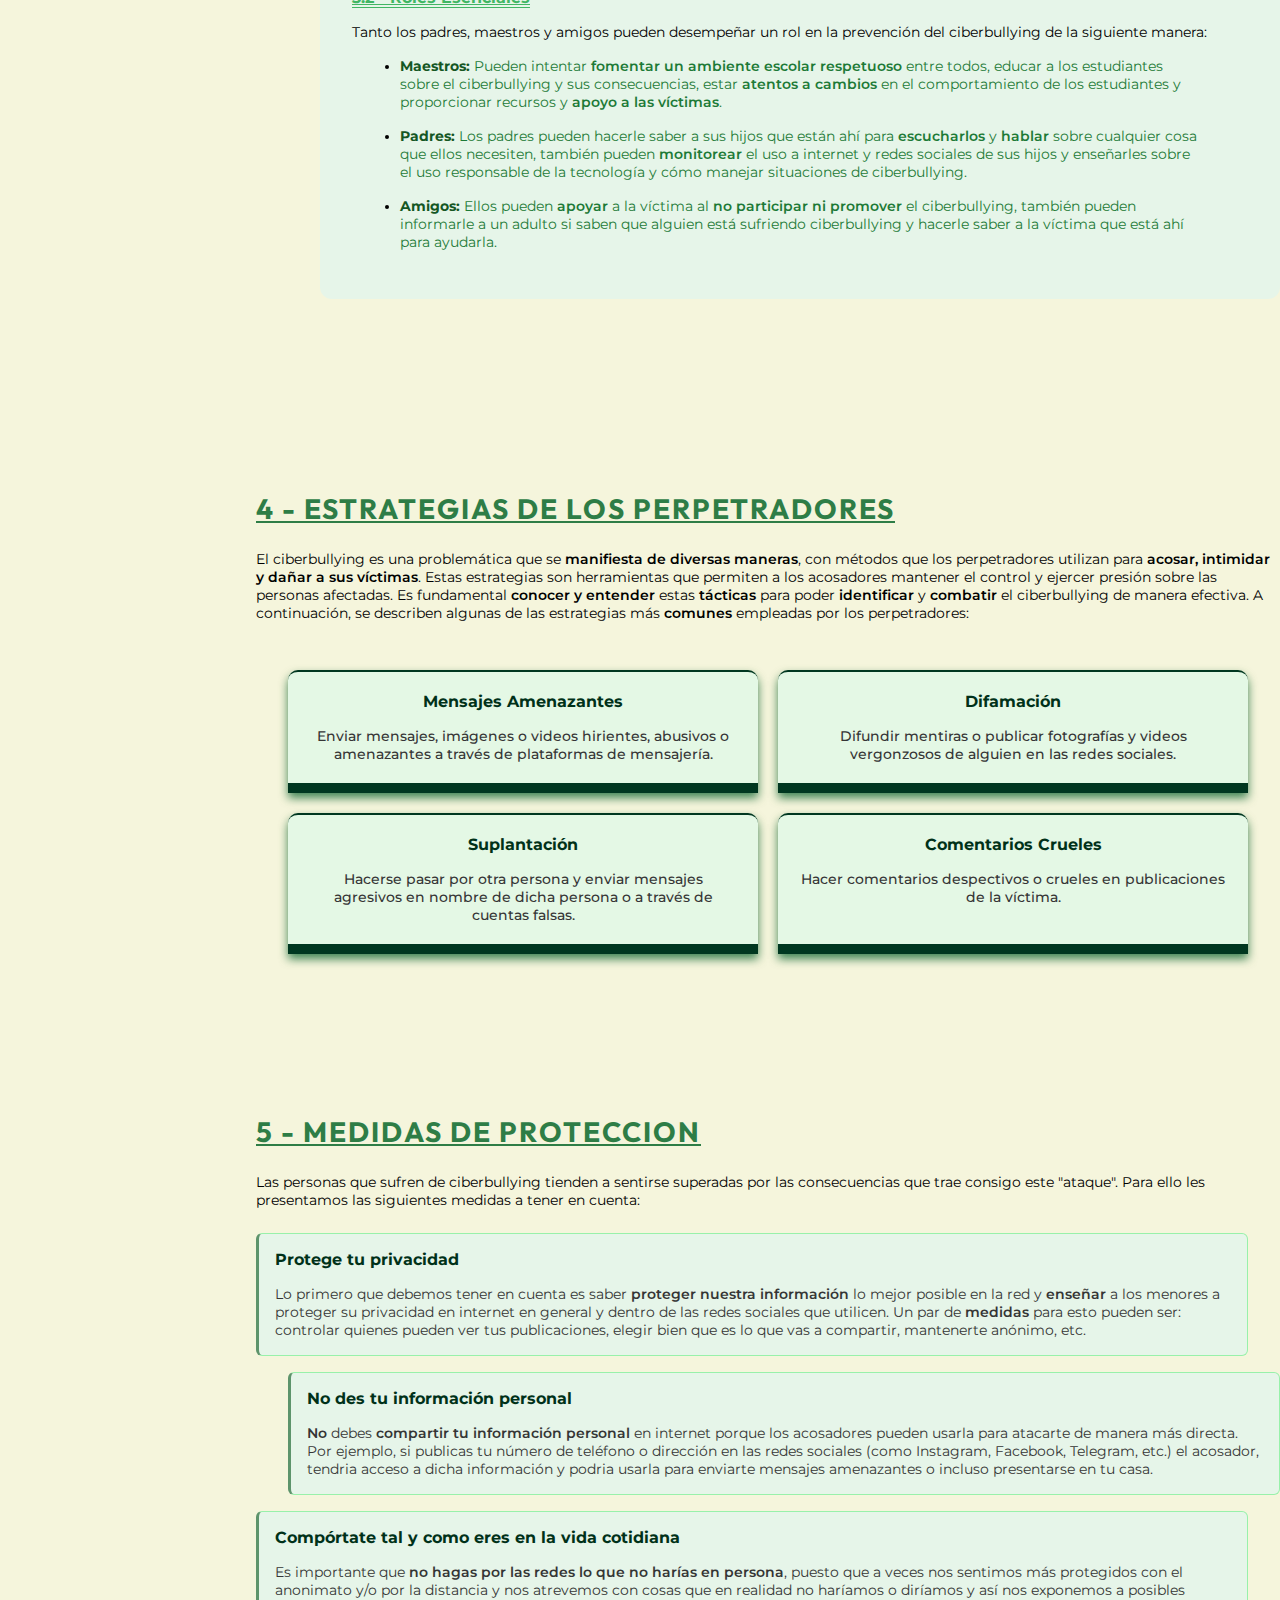
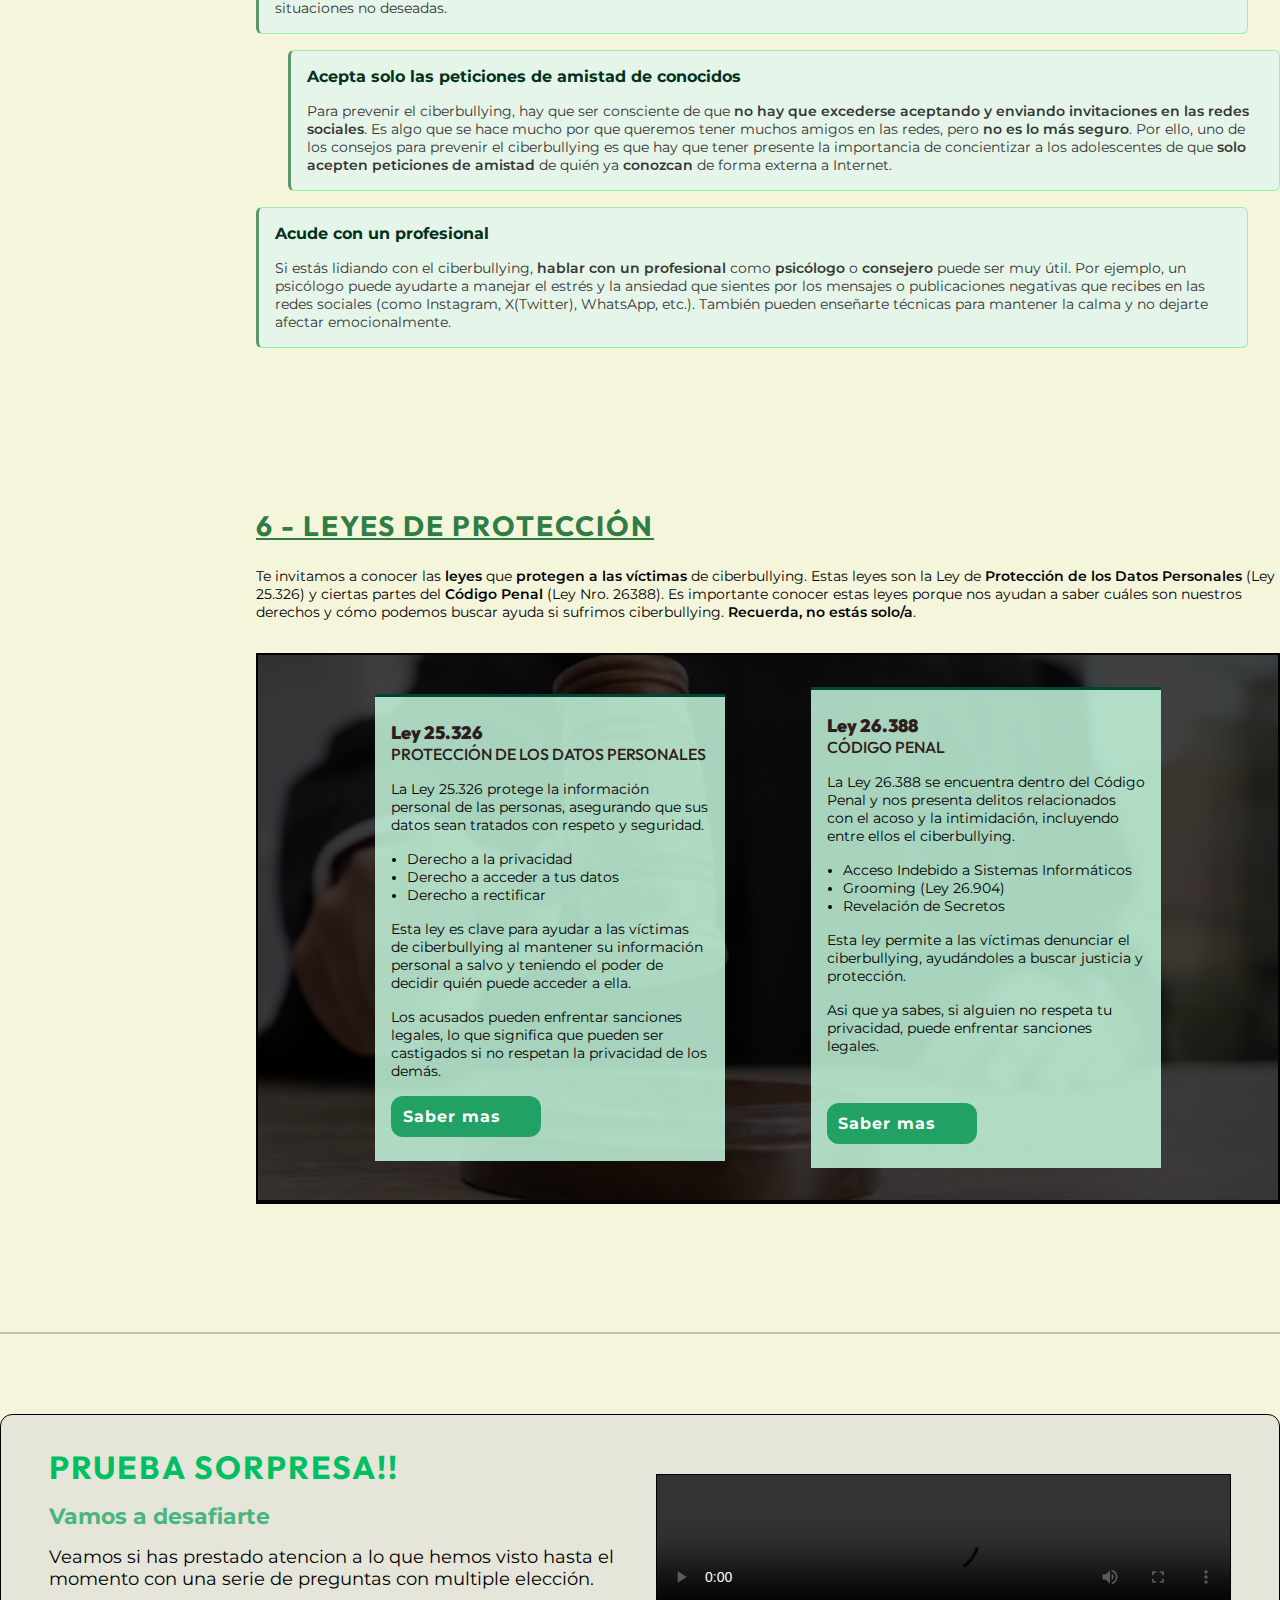
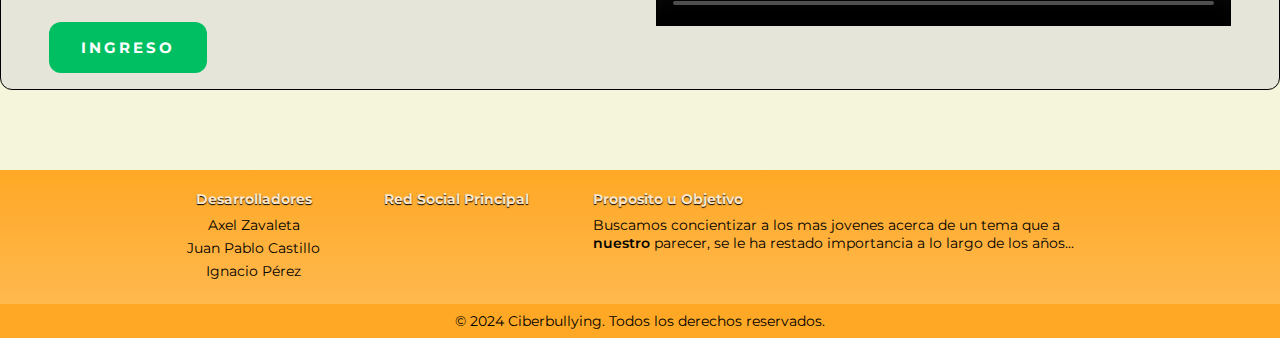
==== commit b332a71b: "Probando 1, 2, 3" ====
--- a/index.html
+++ b/index.html
@@ -47,6 +47,7 @@
           <a href="#leyes-Section">6. Leyes</a>
         </article>
       </aside>
+
     </aside>
     <div class="content-main">
       <section id="introduccion-Section">
@@ -279,7 +280,7 @@
               </div>
               <div class="button-container">
                 <a href="https://servicios.infoleg.gob.ar/infolegInternet/anexos/60000-64999/64790/texact.htm" class="btn-saberMas">
-                  Saber más <i class="fa-solid fa-arrow-right"></i>
+                  Saber mas <i class="fa-solid fa-arrow-right"></i>
                 </a>
               </div>
             </div>
@@ -306,7 +307,7 @@
               </div>
               <div class="button-container">
                 <a href="https://www.argentina.gob.ar/normativa/nacional/ley-26388-141790/texto#:~:text=Ser%C3%A1%20reprimido%20con%20prisi%C3%B3n%20de%20un%20(1)%20mes%20a%20tres,de%20catorce%20(14)%20a%C3%B1os." class="btn-saberMas">
-                  Saber más <i class="fa-solid fa-arrow-right"></i>
+                  Saber mas <i class="fa-solid fa-arrow-right"></i>
                 </a>
               </div>
             </div>
@@ -347,10 +348,22 @@
           <li>Ignacio Pérez</li>
         </ul>
         <ul class="list-contactos apartUniv">
-          <h4>Nuestras redes sociales</h4>
-          <a class="redSocial" href="https://www.instagram.com/promo25programacion/">
+          <h4>Red Social Principal</h4>
+          <li class="list-redesSociales">
+            <i class="fa-brands fa-x-twitter"></i>
             <i class="fa-brands fa-instagram"></i>
-          </a>
+            <i class="fa-brands fa-facebook"></i>
+          </li>
+          <li class="list-redesSociales">
+            <i class="fa-brands fa-x-twitter"></i>
+            <i class="fa-brands fa-instagram"></i>
+            <i class="fa-brands fa-facebook"></i>
+          </li>
+          <li class="list-redesSociales">
+            <i class="fa-brands fa-x-twitter"></i>
+            <i class="fa-brands fa-instagram"></i>
+            <i class="fa-brands fa-facebook"></i>
+          </li>
         </ul>
         <div class="informacion apartUniv">
           <h4>Proposito u Objetivo</h4>
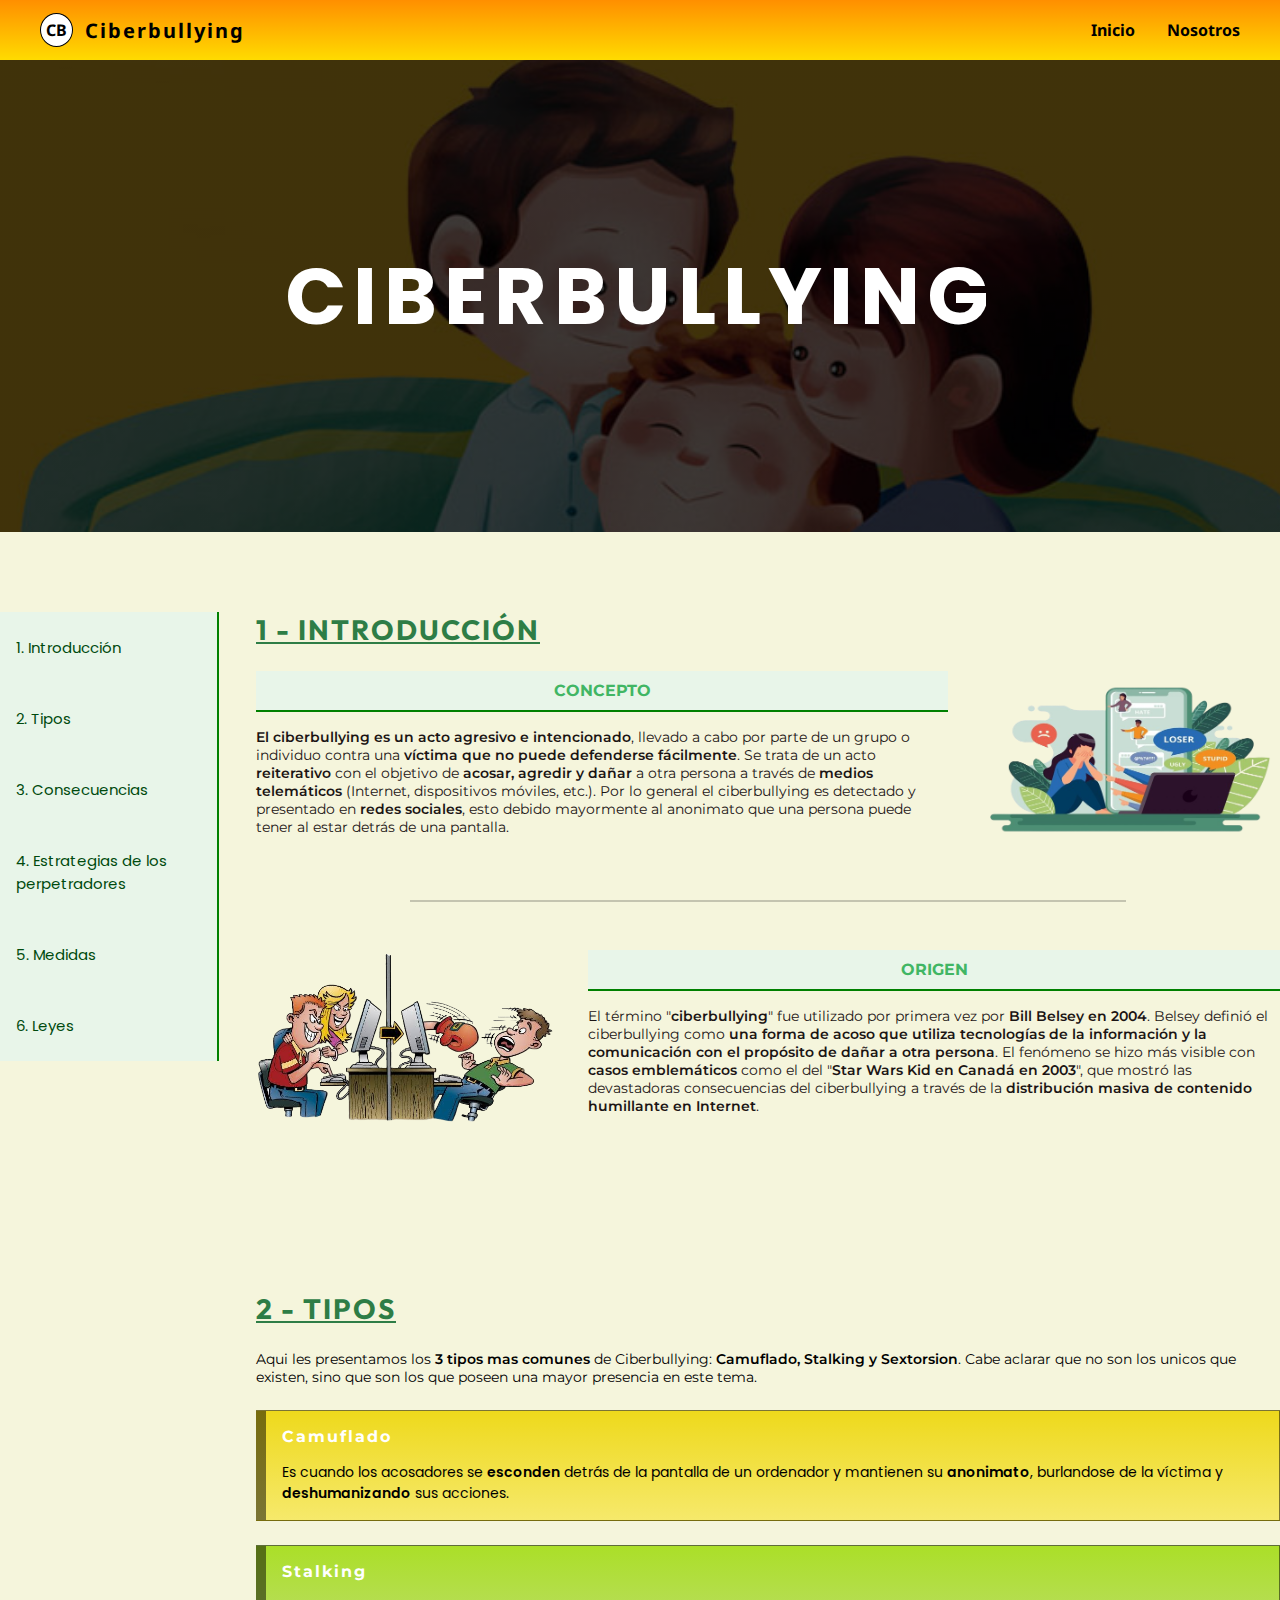
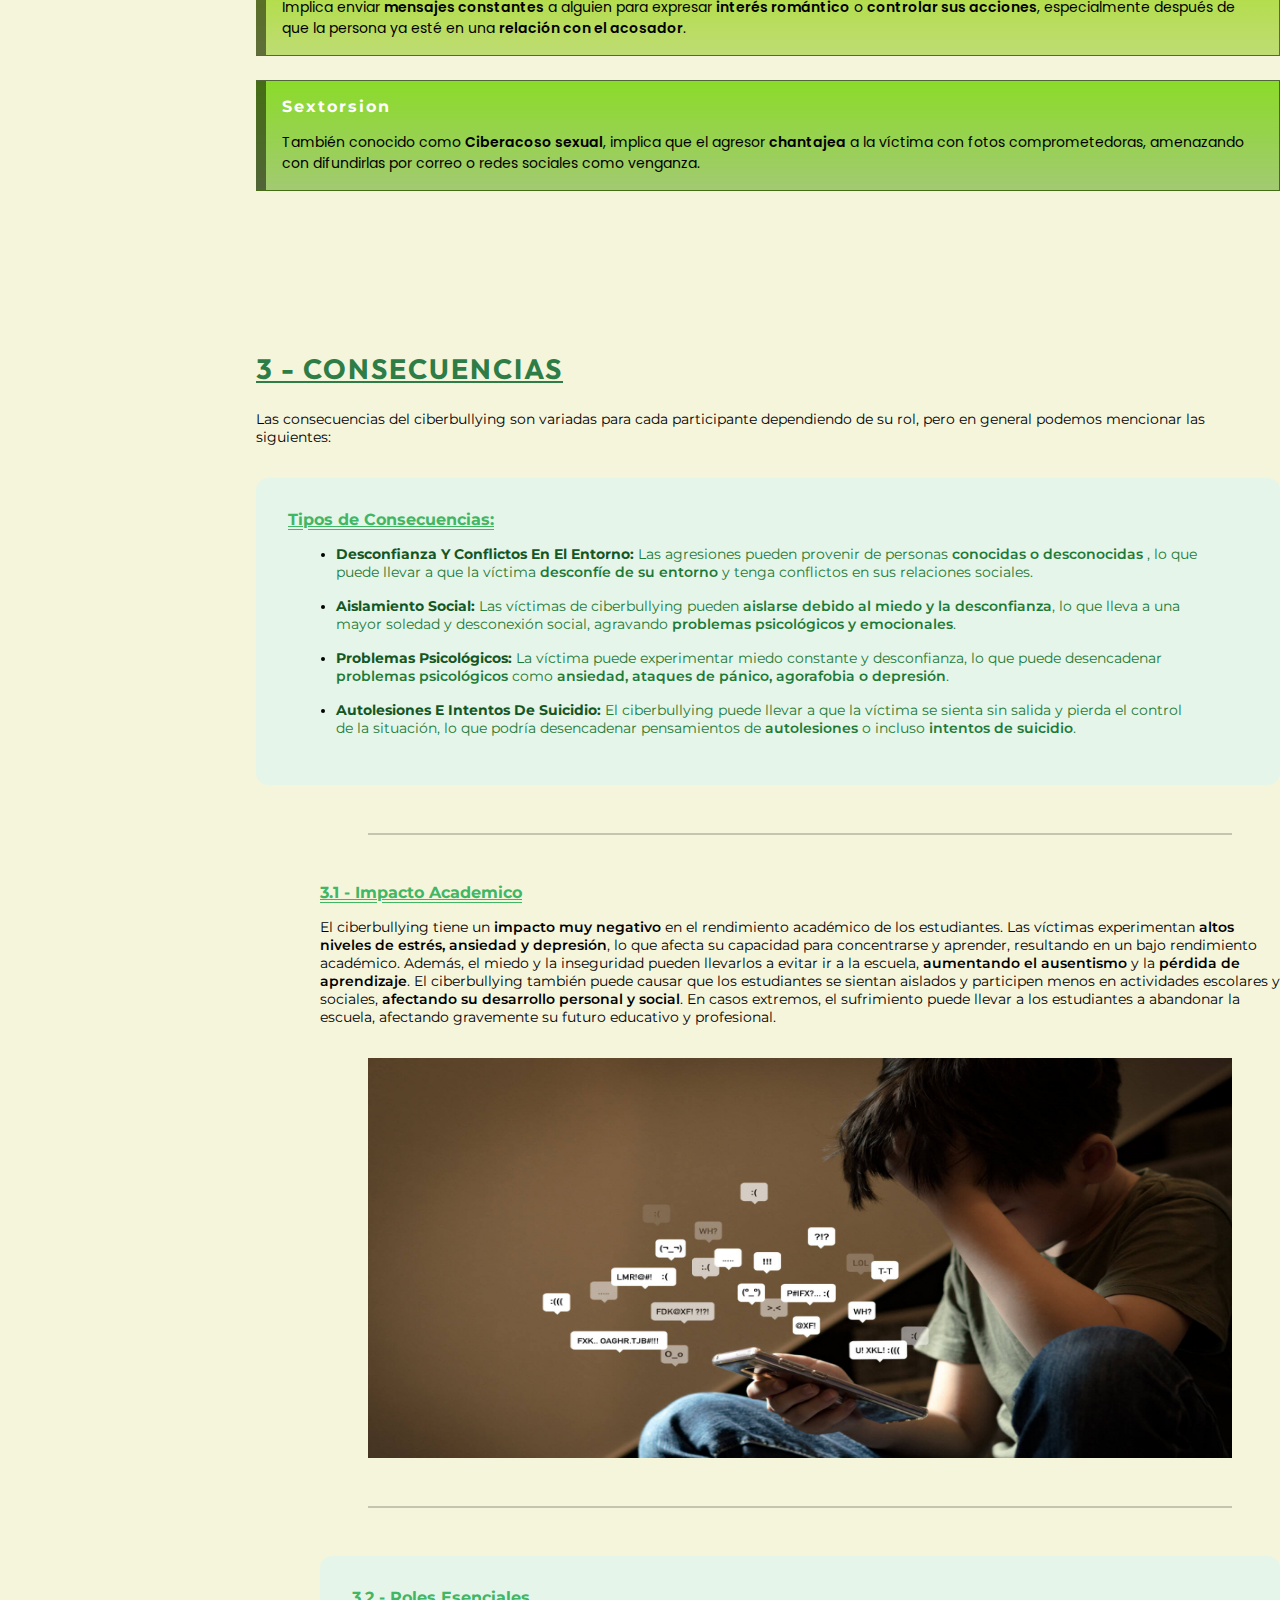
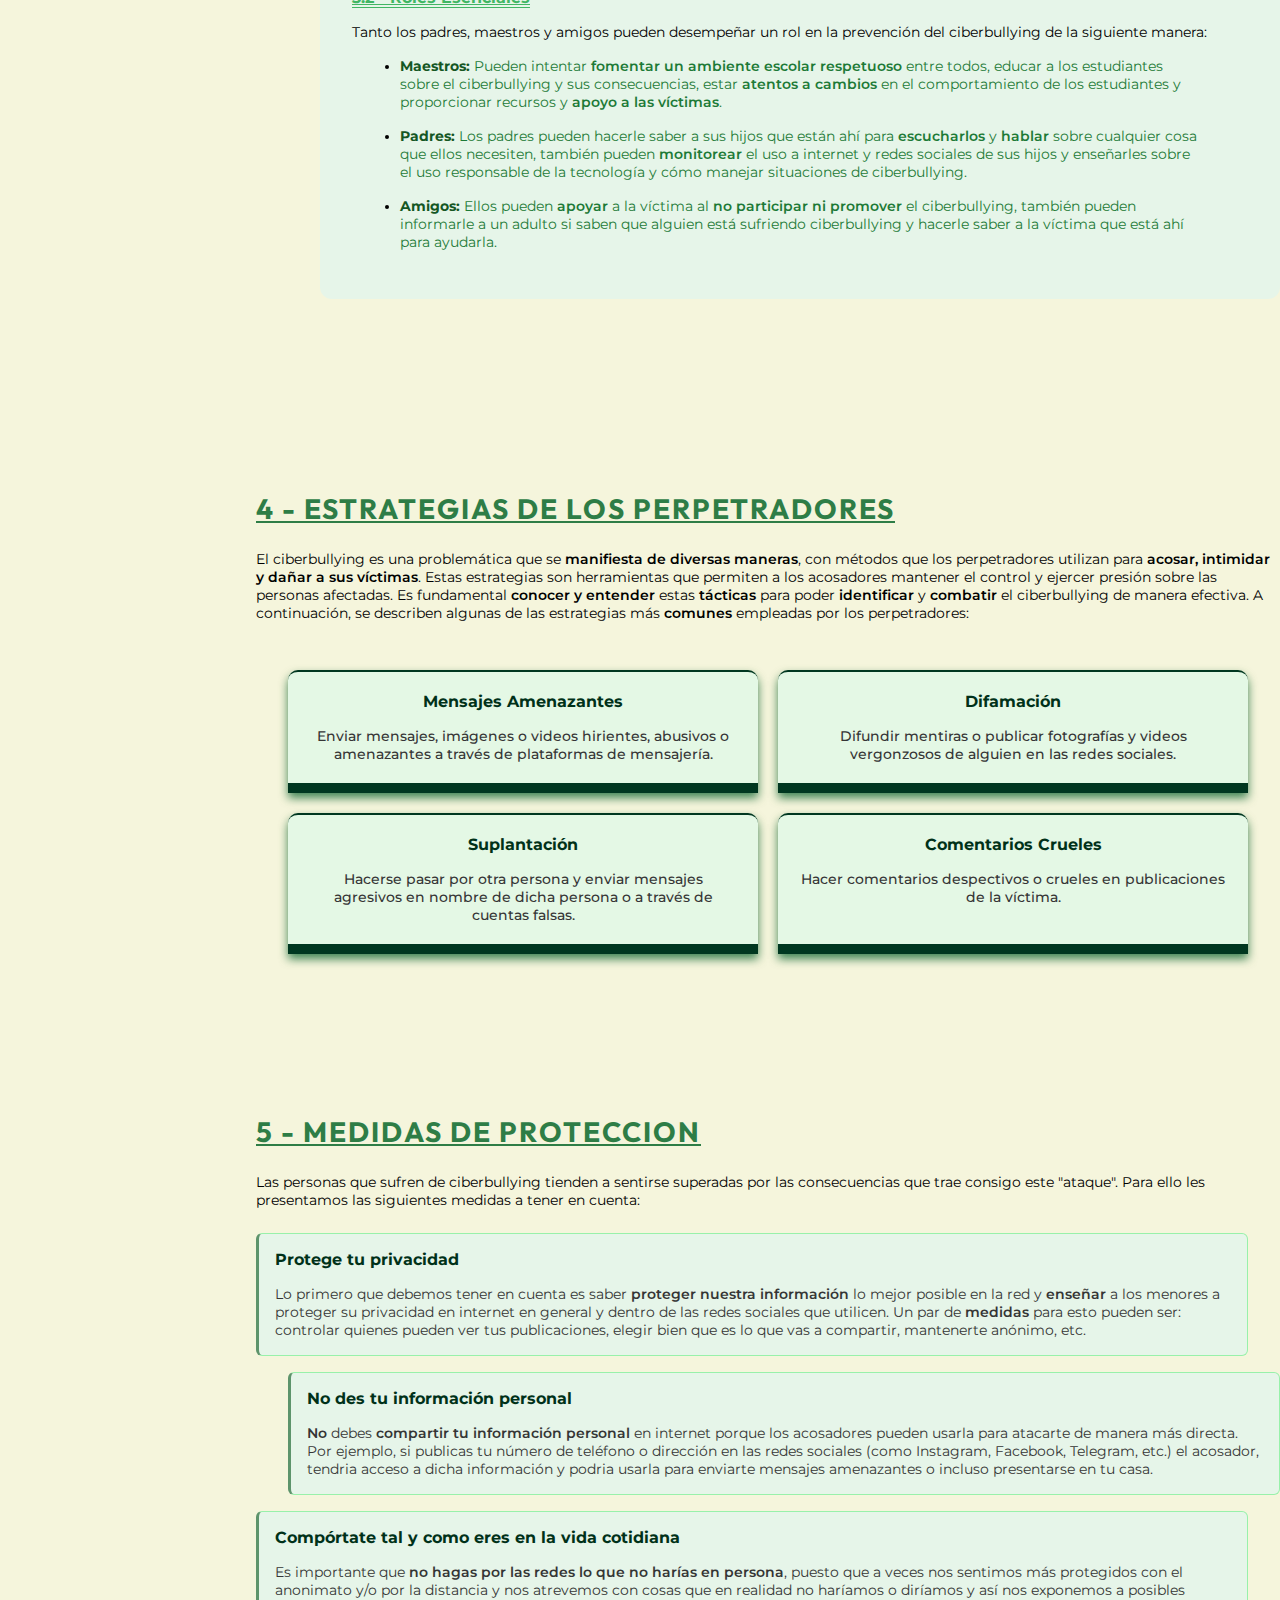
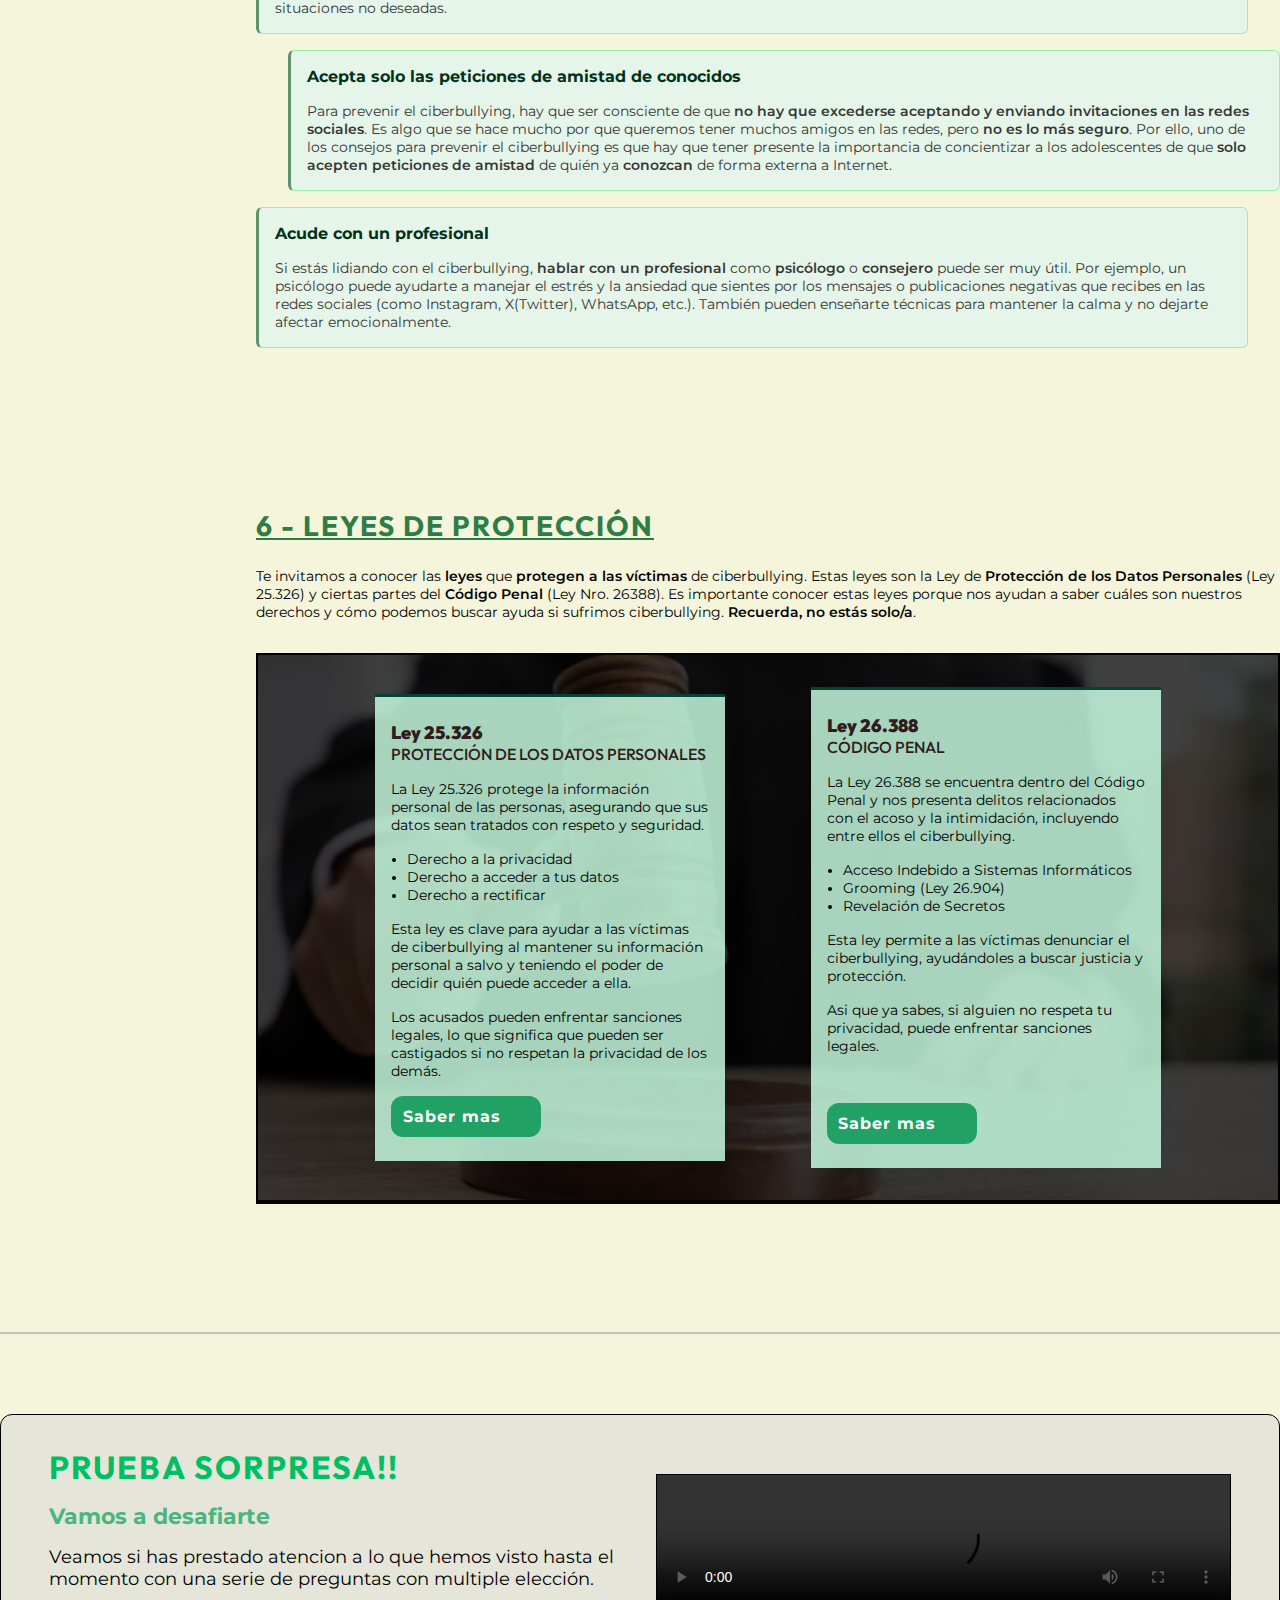
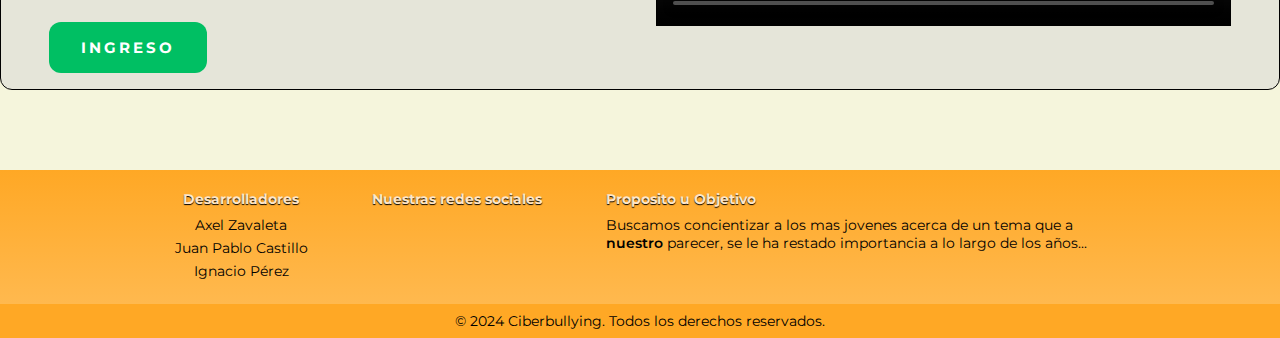
==== commit 4b605176: "Correccion de redes sociales" ====
--- a/index.html
+++ b/index.html
@@ -348,22 +348,10 @@
           <li>Ignacio Pérez</li>
         </ul>
         <ul class="list-contactos apartUniv">
-          <h4>Red Social Principal</h4>
-          <li class="list-redesSociales">
-            <i class="fa-brands fa-x-twitter"></i>
+          <h4>Nuestras redes sociales</h4>
+          <a class="redSocial" href="https://www.instagram.com/promo25programacion/">
             <i class="fa-brands fa-instagram"></i>
-            <i class="fa-brands fa-facebook"></i>
-          </li>
-          <li class="list-redesSociales">
-            <i class="fa-brands fa-x-twitter"></i>
-            <i class="fa-brands fa-instagram"></i>
-            <i class="fa-brands fa-facebook"></i>
-          </li>
-          <li class="list-redesSociales">
-            <i class="fa-brands fa-x-twitter"></i>
-            <i class="fa-brands fa-instagram"></i>
-            <i class="fa-brands fa-facebook"></i>
-          </li>
+          </a>
         </ul>
         <div class="informacion apartUniv">
           <h4>Proposito u Objetivo</h4>
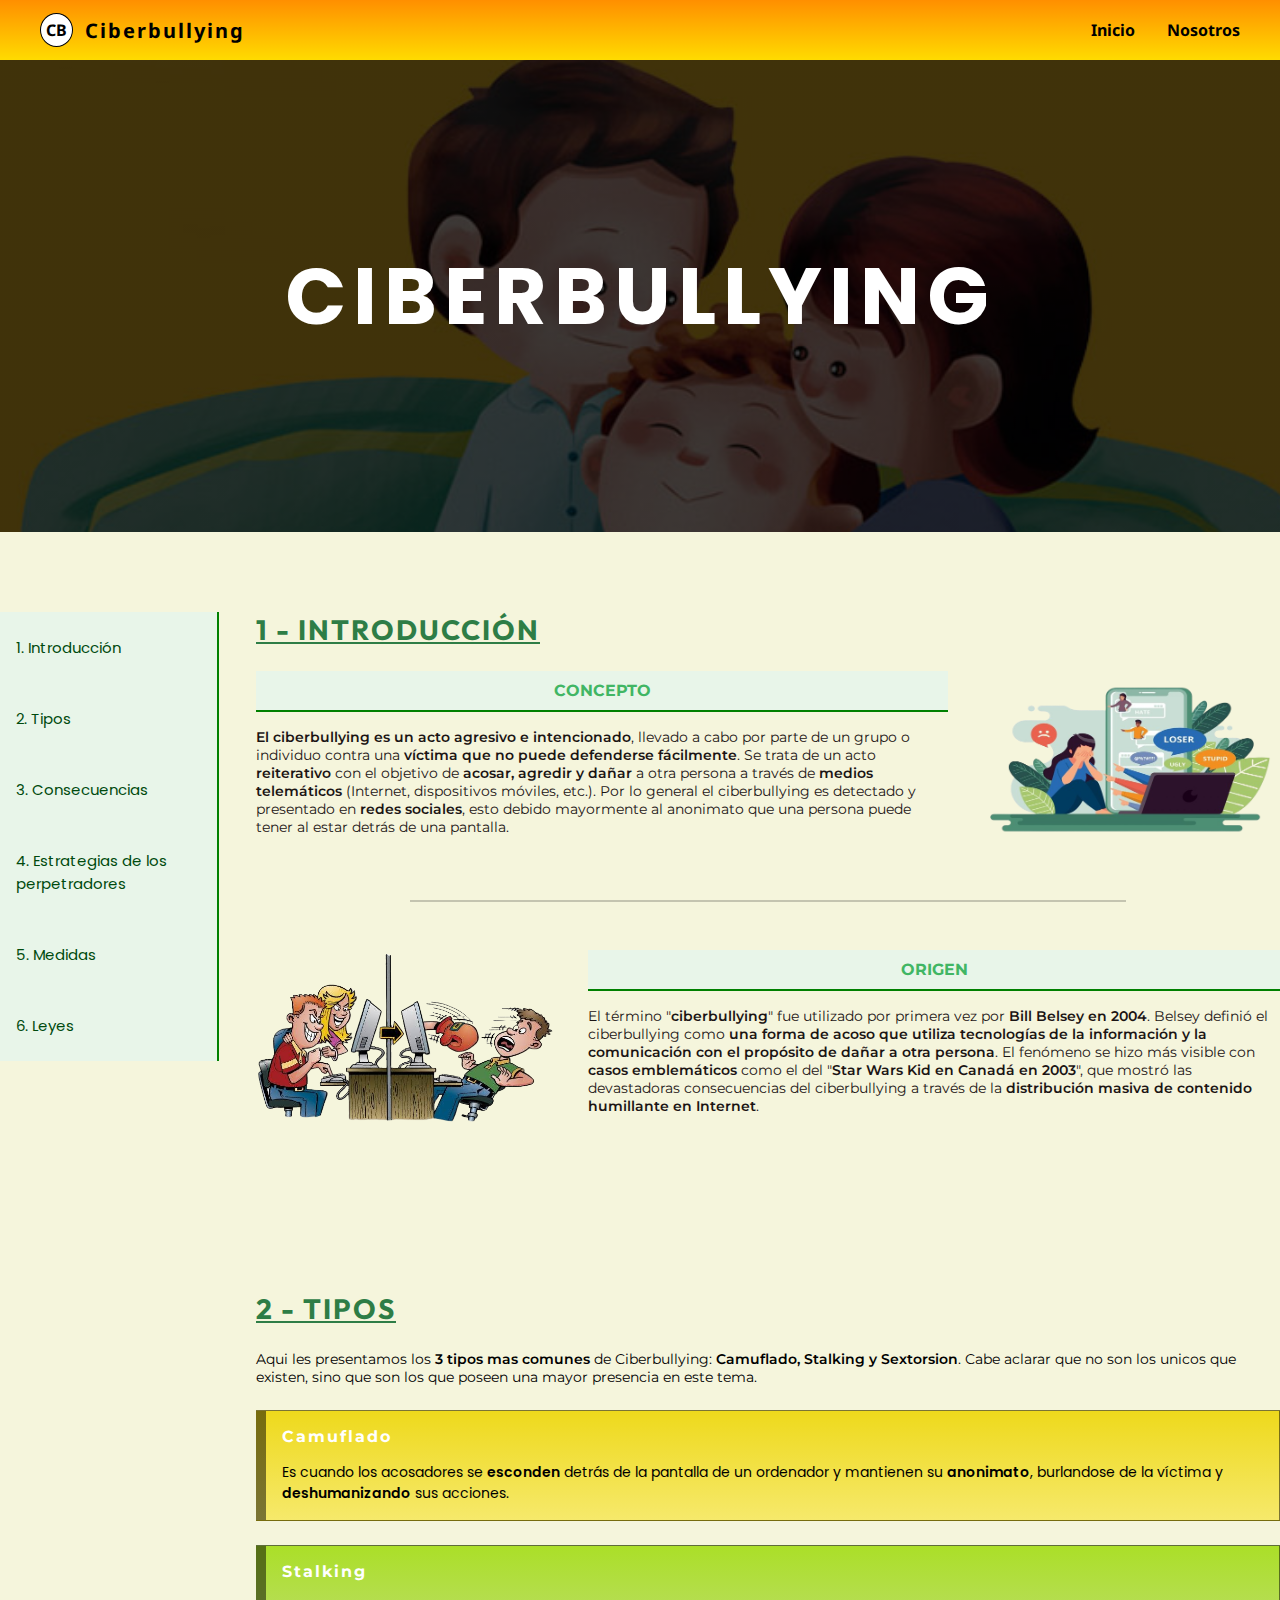
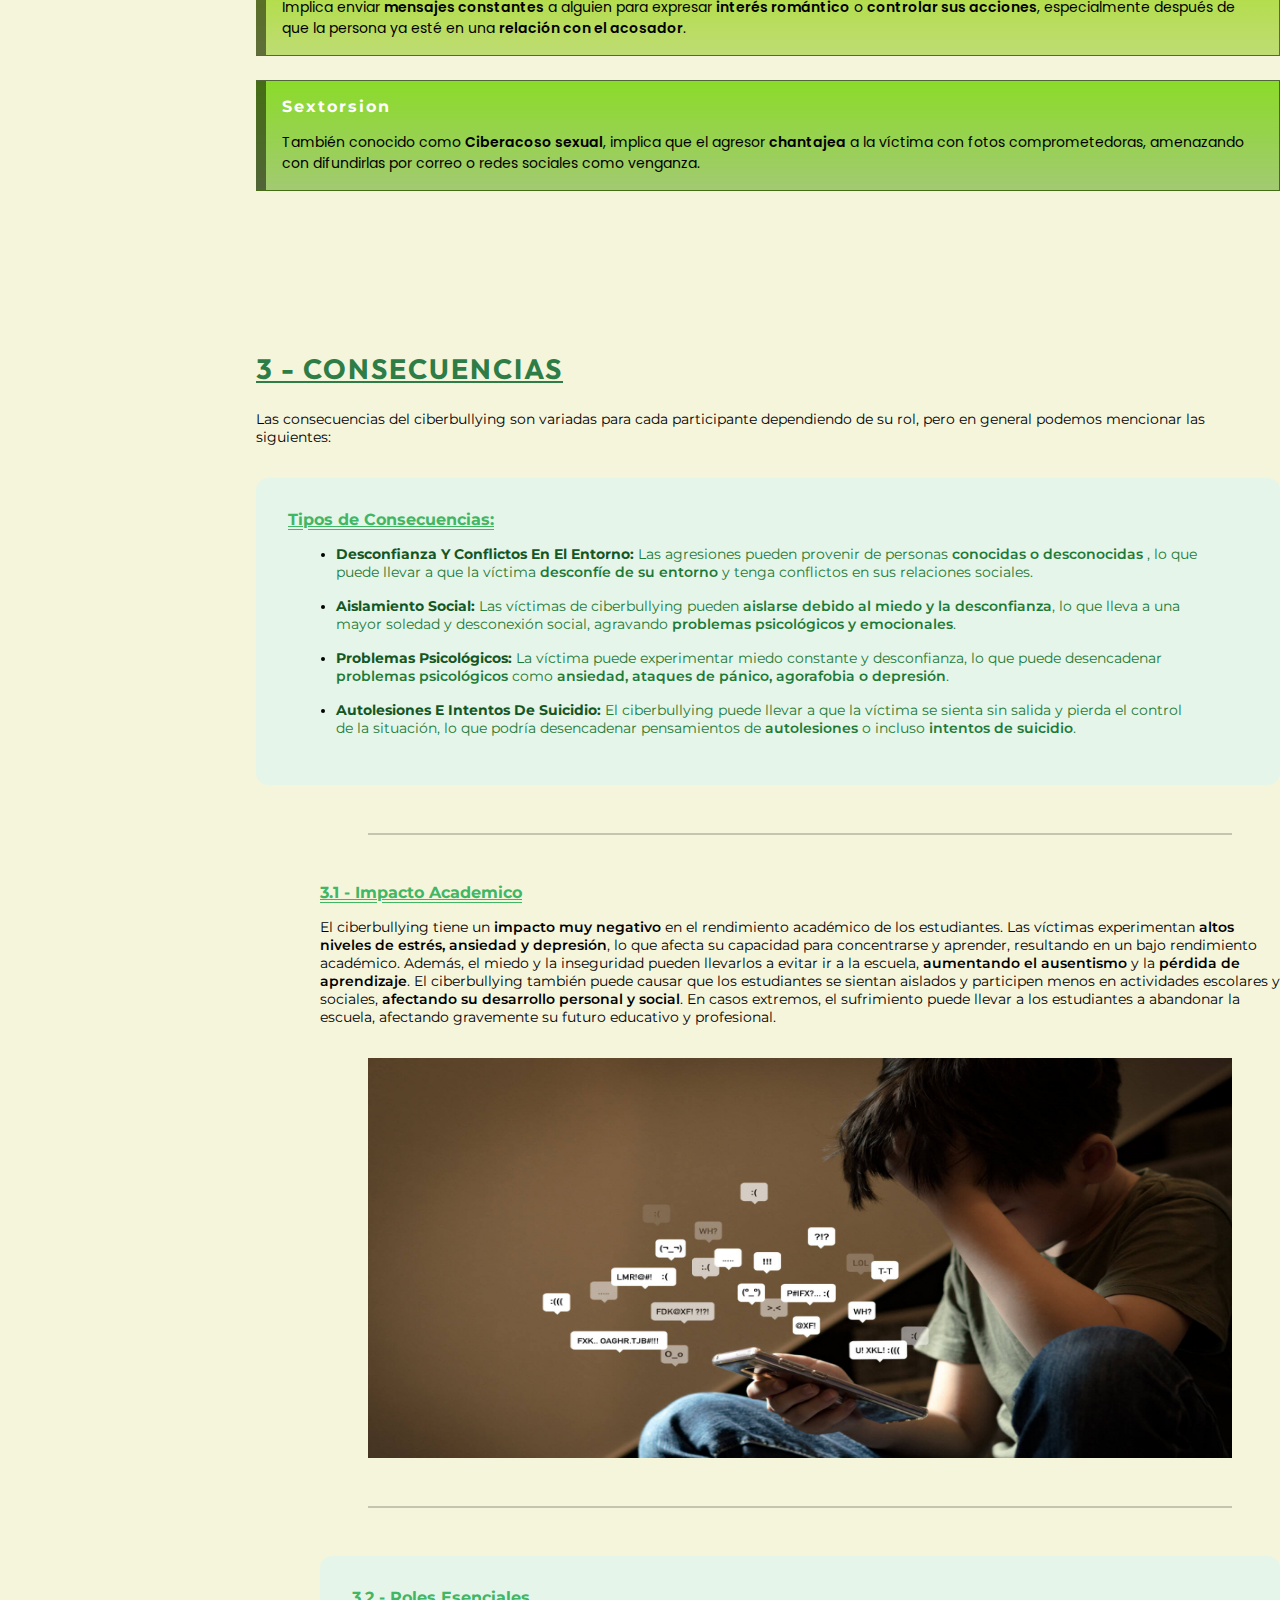
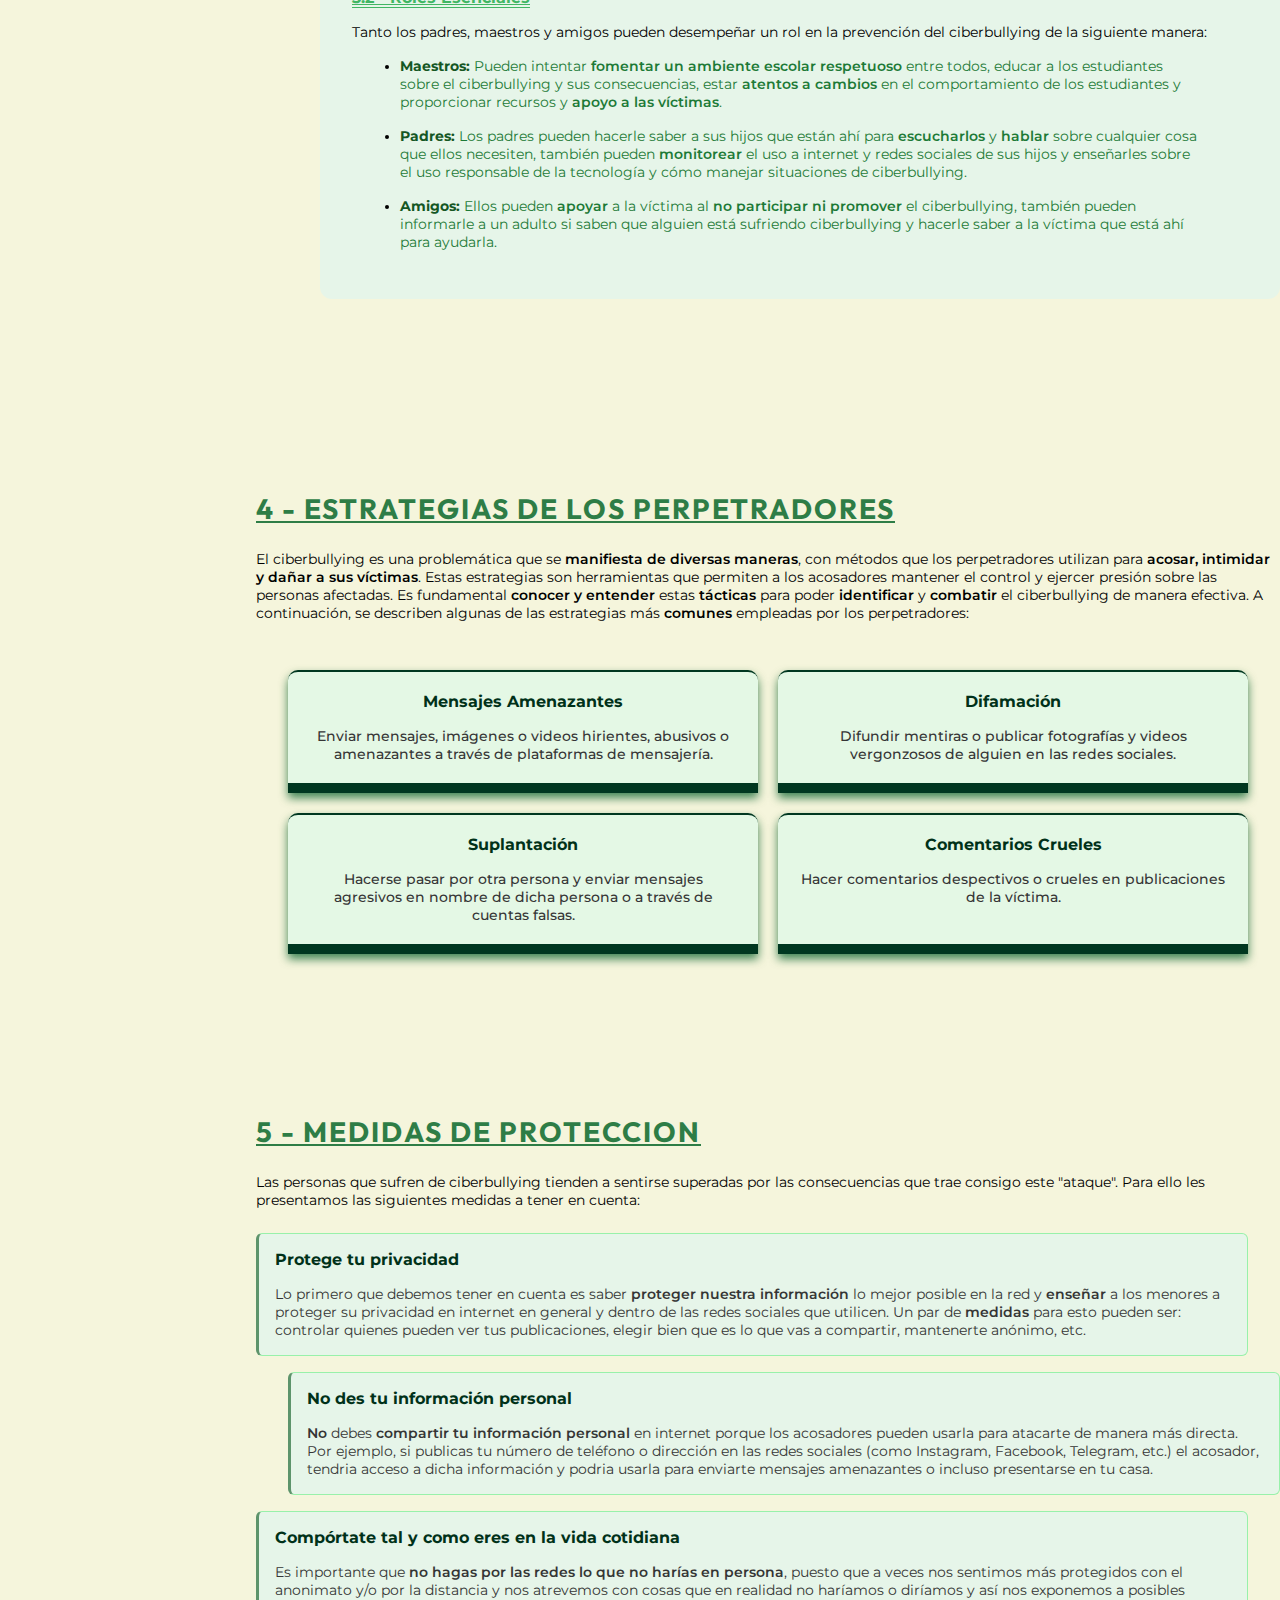
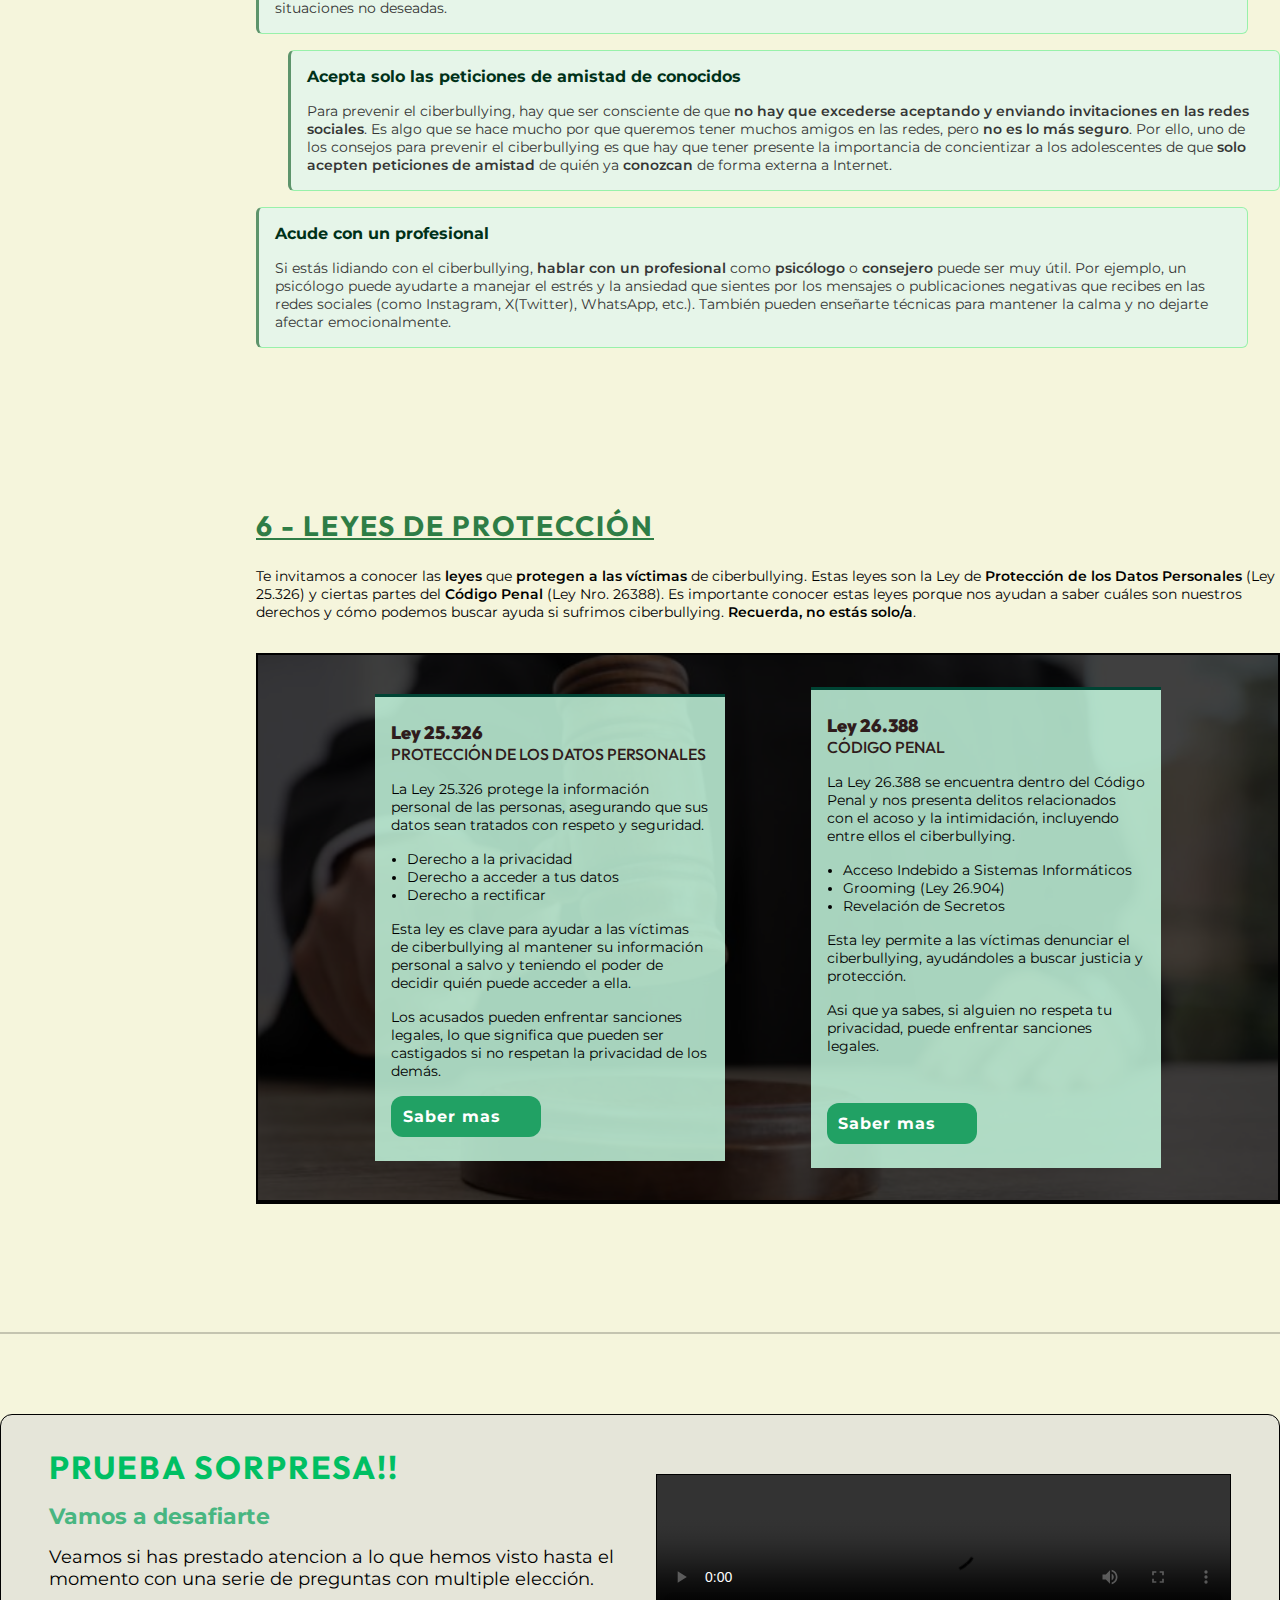
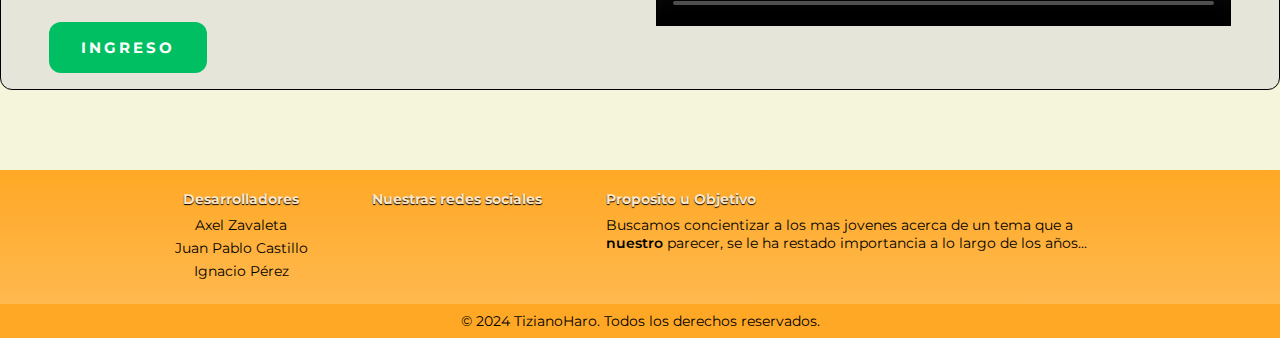
==== commit 9a3d462c: "Cambios en el nombre de los derechos" ====
--- a/index.html
+++ b/index.html
@@ -362,7 +362,7 @@
       </div>
     </div>
     <div class="copyright">
-      <p>© 2024 Ciberbullying. Todos los derechos reservados.</p>
+      <p>© 2024 TizianoHaro. Todos los derechos reservados.</p>
     </div>
   </footer>
 
--- a/style.css
+++ b/style.css
@@ -98,8 +98,8 @@
   display: none;
 }
 .navBar li a:hover {
-  color: whitesmoke;
-  border-bottom: solid 2px #000;
+  color: #fff;
+  border-bottom: solid 2px #fff;
   transition: color 0.25s ease;
 }
 
